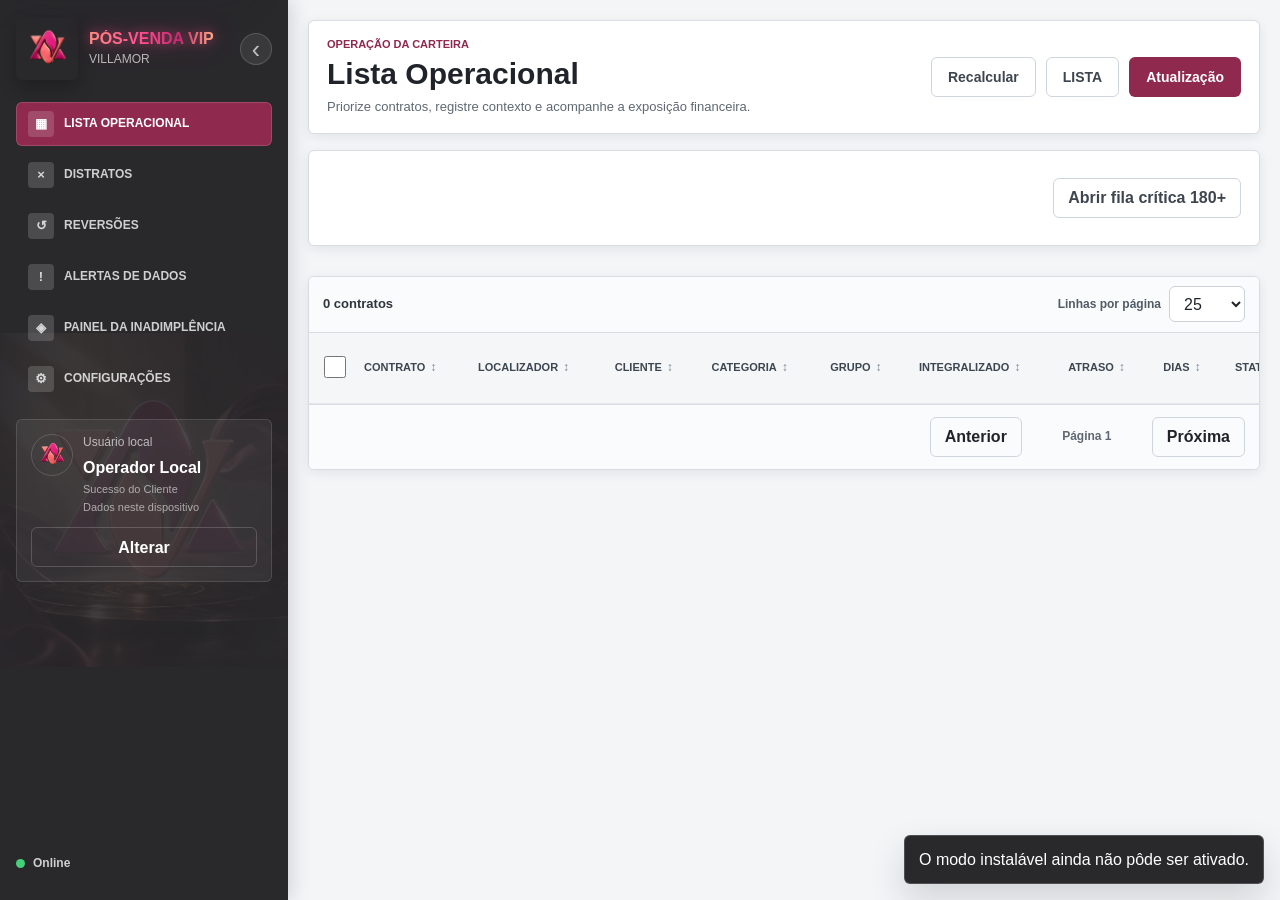
==== index.html @ d6f26ce6 "Publicar Lista Operacional e conciliacao de distratos" ====
<!DOCTYPE html>
<html lang="pt-BR">
<head>
  <meta charset="UTF-8">
  <meta name="viewport" content="width=device-width, initial-scale=1.0">
  <meta name="theme-color" content="#522b2c">
  <meta name="description" content="Pós-venda VIP Villamor: operação, contratos e gestão da inadimplência.">
  <meta http-equiv="Content-Security-Policy" content="default-src 'self'; script-src 'self'; style-src 'self' 'unsafe-inline' https://fonts.googleapis.com; font-src 'self' https://fonts.gstatic.com; img-src 'self' data:; connect-src 'self' https://vvslbuolpbcqwwmdgzuz.supabase.co; worker-src 'self'; manifest-src 'self'; object-src 'none'; base-uri 'self'; form-action 'self'; frame-src 'none'; upgrade-insecure-requests">
  <meta name="apple-mobile-web-app-capable" content="yes">
  <meta name="apple-mobile-web-app-status-bar-style" content="black-translucent">
  <title>PÓS-VENDA VIP | Villamor</title>
  <link rel="icon" href="assets/icon-192.png" type="image/png">
  <link rel="manifest" href="manifest.webmanifest">
  <link rel="apple-touch-icon" href="assets/icon-192.png">
  <link rel="preconnect" href="https://fonts.googleapis.com">
  <link rel="preconnect" href="https://fonts.gstatic.com" crossorigin>
  <link href="https://fonts.googleapis.com/css2?family=Inter:wght@400;500;600;700;800&display=swap" rel="stylesheet">
  <link rel="stylesheet" href="css/style.css?v=20260621-1">
  <script src="vendor/chart.umd.min.js?v=4.4.7" defer></script>
  <script src="vendor/xlsx.full.min.js?v=0.20.3" defer></script>
  <script src="js/app.js?v=20260621-1" type="module"></script>
</head>
<body data-active-tab="operational">
  <a class="skip-link" href="#mainContent">Ir para o conteúdo principal</a>

  <section class="auth-gate" id="authGate" role="dialog" aria-modal="true" aria-labelledby="authTitle" aria-describedby="authDescription" hidden>
    <div class="auth-panel">
      <img src="assets/logo.png" alt="Villamor" class="auth-logo">
      <div class="auth-heading">
        <span>ACESSO SEGURO</span>
        <h1 id="authTitle">PÓS-VENDA VIP</h1>
        <p id="authDescription">Dados sincronizados para operação e apresentação em qualquer dispositivo.</p>
      </div>
      <form id="authForm" class="auth-form">
        <label id="authNameField" hidden>
          Nome
          <input type="text" id="authDisplayName" autocomplete="name" placeholder="Seu nome">
        </label>
        <label id="authEmailField">
          E-mail
          <input type="email" id="authEmail" autocomplete="email" required placeholder="nome@empresa.com">
        </label>
        <label id="authPasswordField">
          Senha
          <input type="password" id="authPassword" autocomplete="current-password" required>
        </label>
        <label id="authConfirmPasswordField" hidden>
          Confirmar nova senha
          <input type="password" id="authConfirmPassword" autocomplete="new-password">
        </label>
        <p class="auth-message" id="authMessage" role="status" aria-live="polite"></p>
        <button class="primary-button auth-submit" id="authSubmitButton" type="submit">Entrar</button>
        <button class="auth-forgot-button" id="authForgotButton" type="button">Esqueci minha senha</button>
        <button class="secondary-button auth-mode-button" id="authModeButton" type="button">Criar primeiro acesso</button>
      </form>
      <small class="auth-security">Contas novas dependem de aprovação. Os dados permanecem protegidos no Supabase.</small>
    </div>
  </section>

  <div class="app-shell">
    <aside class="sidebar" aria-label="Menu principal">
      <div class="brand">
        <img src="assets/shortcut-logo.png" alt="Villamor" class="brand-logo">
        <div class="brand-copy">
          <strong class="brand-main-title">PÓS-VENDA VIP</strong>
          <span>VILLAMOR</span>
        </div>
        <button class="navigation-toggle" id="navigationToggle" type="button" aria-controls="primaryNavigation" aria-expanded="true" aria-label="Recolher menu para a lateral" title="Recolher menu para a lateral">
          <span class="navigation-toggle-icon" aria-hidden="true"></span>
        </button>
      </div>
      <nav class="nav-tabs" id="primaryNavigation" aria-label="Navegação principal">
        <button class="nav-tab active" id="operationalTab" type="button" data-tab-target="operational" aria-controls="operationalPanel" aria-label="Lista Operacional" title="Lista Operacional">
          <span class="nav-icon" aria-hidden="true">▦</span>
          <span class="nav-label">LISTA OPERACIONAL</span>
        </button>
        <button class="nav-tab" id="terminationsTab" type="button" data-tab-target="terminations" aria-controls="terminationsPanel" aria-label="Distratos" title="Distratos">
          <span class="nav-icon" aria-hidden="true">×</span>
          <span class="nav-label">DISTRATOS</span>
        </button>
        <button class="nav-tab" id="reversionsTab" type="button" data-tab-target="reversions" aria-controls="reversionsPanel" aria-label="Reversões" title="Reversões">
          <span class="nav-icon" aria-hidden="true">↺</span>
          <span class="nav-label">REVERSÕES</span>
        </button>
        <button class="nav-tab" id="healthTab" type="button" data-tab-target="health" aria-controls="healthPanel" aria-label="Alertas de Dados" title="Alertas de Dados">
          <span class="nav-icon" aria-hidden="true">!</span>
          <span class="nav-label">ALERTAS DE DADOS</span>
        </button>
        <button class="nav-tab" id="executiveTab" type="button" data-tab-target="executive" aria-controls="executivePanel" aria-label="Painel da Inadimplência" title="Painel da Inadimplência">
          <span class="nav-icon" aria-hidden="true">◈</span>
          <span class="nav-label">PAINEL DA INADIMPLÊNCIA</span>
        </button>
        <button class="nav-tab" id="settingsTab" type="button" data-tab-target="settings" aria-controls="settingsPanel" aria-label="Configurações" title="Configurações">
          <span class="nav-icon" aria-hidden="true">⚙</span>
          <span class="nav-label">CONFIGURAÇÕES</span>
          <span class="nav-notification-badge" id="settingsNotificationBadge" aria-hidden="true" hidden>0</span>
        </button>
      </nav>
      <div class="sidebar-card profile-summary">
        <img class="profile-avatar" id="currentUserAvatar" src="assets/shortcut-logo.png" alt="">
        <div class="profile-summary-copy">
          <span id="userModeLabel">Usuário local</span>
          <strong id="currentUserLabel">Operador Local</strong>
          <small id="currentUserJobTitle">Sucesso do Cliente</small>
          <small id="dataModeLabel">Dados neste dispositivo</small>
        </div>
        <div class="profile-summary-actions">
          <button class="ghost-button compact" id="changeUserButton" type="button">Alterar</button>
        </div>
      </div>
      <div class="sidebar-footer">
        <div class="connection-status" id="connectionStatus" role="status">
          <span class="connection-dot" aria-hidden="true"></span>
          <span id="connectionStatusLabel">Online</span>
        </div>
        <button class="ghost-button install-app-button" id="installAppButton" type="button" hidden>
          Instalar aplicativo
        </button>
      </div>
    </aside>

    <main class="main" id="mainContent" tabindex="-1">
      <header class="topbar">
        <div class="topbar-context">
          <p class="eyebrow" id="topbarEyebrow">Operação da carteira</p>
          <h1 id="topbarTitle">Lista Operacional</h1>
          <p id="topbarDescription">Priorize contratos, registre contexto e acompanhe a exposição financeira.</p>
        </div>
        <div class="topbar-actions">
          <button class="secondary-button contextual-action" id="refreshButton" type="button" data-tabs="operational terminations reversions health executive">Recalcular</button>
          <button class="secondary-button contextual-action" id="operationalListReportButton" type="button" data-tabs="operational">LISTA</button>
          <label class="primary-button file-button contextual-action" data-tabs="operational health">
            Atualização
            <input type="file" id="uploadInput" accept=".xlsx,.xls" aria-label="Selecionar planilha para atualização">
          </label>
          <button class="primary-button contextual-action" id="executiveReportButton" type="button" data-tabs="executive">Relatório diretoria</button>
          <button class="secondary-button contextual-action" id="presentationModeButton" type="button" data-tabs="executive" aria-pressed="false">Modo apresentação</button>
        </div>
      </header>

      <section class="global-filters filter-popover" id="globalFilterPanel" role="dialog" aria-modal="false" aria-labelledby="globalFilterTitle" hidden>
        <div class="filter-popover-header">
          <div>
            <span>VISÃO DA CARTEIRA</span>
            <h2 id="globalFilterTitle">Filtros da carteira</h2>
          </div>
          <button class="filter-popover-close" type="button" data-close-filter-panel aria-label="Fechar filtros">×</button>
        </div>
        <div class="filter-popover-fields">
          <label>
            Busca
            <input type="search" id="globalSearch" placeholder="Cliente, contrato, localizador, CPF">
          </label>
          <label>
            Categoria
            <select id="categoryFilter"></select>
          </label>
          <label>
            Grupo
            <select id="groupFilter"></select>
          </label>
          <label>
            Status
            <select id="statusFilter"></select>
          </label>
          <label>
            Atraso
            <select id="agingFilter">
              <option value="all">Todas as faixas</option>
              <option value="0-30">0-30 dias</option>
              <option value="31-60">31-60 dias</option>
              <option value="61-90">61-90 dias</option>
              <option value="91-180">91-180 dias</option>
              <option value="180+">Acima de 180 dias</option>
            </select>
          </label>
          <label>
            Valor
            <select id="valueFilter">
              <option value="all">Todas as faixas</option>
              <option value="0-50000">Até R$ 50 mil</option>
              <option value="50000-150000">R$ 50-150 mil</option>
              <option value="150000-500000">R$ 150-500 mil</option>
              <option value="500000+">Acima de R$ 500 mil</option>
            </select>
          </label>
        </div>
        <div class="filter-popover-footer">
          <button class="secondary-button" id="clearFiltersButton" type="button">Limpar filtros</button>
        </div>
      </section>
      <div class="active-filter-chips" id="activeFilterChips" aria-label="Filtros ativos" aria-live="polite" hidden></div>

      <section class="tab-panel active" id="operationalPanel" role="region" aria-labelledby="operationalTab">
        <div class="section-header performance-section-header">
          <div class="performance-meter" id="operationalPerformance"></div>
          <div class="operational-quick-actions">
            <button class="secondary-button" id="priorityQueueButton" type="button">Abrir fila crítica 180+</button>
          </div>
        </div>

        <div class="metrics-row" id="operationalKpis" aria-live="polite"></div>
        <button class="secondary-button kpi-disclosure-button" id="operationalKpiToggle" type="button" aria-expanded="true" hidden>Ver todos os indicadores</button>

        <div class="table-shell">
          <div class="bulk-selection-bar" id="bulkSelectionBar" aria-live="polite" hidden>
            <strong id="bulkSelectionCount">0 contratos selecionados</strong>
            <div>
              <button class="ghost-button" id="clearSelectionButton" type="button">Cancelar seleção</button>
              <button class="danger-button" id="bulkTerminateButton" type="button">Distratar selecionados</button>
            </div>
          </div>
          <div class="table-toolbar">
            <strong id="tableSummary" aria-live="polite">0 contratos</strong>
            <div class="pagination-size">
              <label for="pageSize">Linhas por página</label>
              <select id="pageSize" aria-controls="contractsTableBody">
                <option>10</option>
                <option selected>25</option>
                <option>50</option>
                <option>100</option>
              </select>
            </div>
          </div>
          <div class="mobile-contract-list" id="contractsMobileList" aria-label="Contratos da carteira"></div>
          <div class="table-scroll" tabindex="0" aria-labelledby="tableSummary">
            <table class="data-table">
              <caption class="sr-only">Contratos da carteira conforme os filtros aplicados</caption>
              <thead>
                <tr>
                  <th scope="col" class="selection-column"><input type="checkbox" id="selectAllRows" aria-label="Selecionar todos os contratos desta página"></th>
                  <th scope="col" data-sort="contractCode"><button class="sort-button" type="button">Contrato</button></th>
                  <th scope="col" data-sort="contractId"><button class="sort-button" type="button">Localizador</button></th>
                  <th scope="col" data-sort="primaryClient"><button class="sort-button" type="button">Cliente</button></th>
                  <th scope="col" data-sort="category"><button class="sort-button" type="button">Categoria</button></th>
                  <th scope="col" data-sort="product"><button class="sort-button" type="button">Grupo</button></th>
                  <th scope="col" data-sort="effectivePaidValue"><button class="sort-button" type="button">Integralizado</button></th>
                  <th scope="col" data-sort="overdueValue"><button class="sort-button" type="button">Atraso</button></th>
                  <th scope="col" data-sort="daysOverdue"><button class="sort-button" type="button">Dias</button></th>
                  <th scope="col" data-sort="appStatus"><button class="sort-button" type="button">Status</button></th>
                  <th scope="col">Ações</th>
                </tr>
              </thead>
              <tbody id="contractsTableBody"></tbody>
            </table>
          </div>
          <div class="pagination" aria-label="Paginação da tabela">
            <button class="ghost-button" id="prevPage" type="button" aria-controls="contractsTableBody">Anterior</button>
            <span id="pageIndicator" aria-live="polite">Página 1</span>
            <button class="ghost-button" id="nextPage" type="button" aria-controls="contractsTableBody">Próxima</button>
          </div>
        </div>

      </section>

      <section class="tab-panel" id="terminationsPanel" role="region" aria-labelledby="terminationsTab">
        <div class="section-header split termination-hub-header">
          <div>
            <p class="eyebrow">Central de controle</p>
            <h2>Distratos</h2>
            <p class="section-description">Lançamentos do Pós-Venda VIP e distratos identificados nas atualizações, sem duplicação.</p>
          </div>
          <div class="termination-hub-actions">
            <button class="primary-button" id="newTerminationButton" type="button">Lançar distrato</button>
            <button class="secondary-button" id="formalTerminationReportButton" type="button">Relatório de distratos</button>
            <button class="secondary-button" id="executiveTerminationReportButton" type="button">Resumo diretoria</button>
          </div>
        </div>
        <div class="termination-filters filter-popover" id="terminationFilterPanel" role="dialog" aria-modal="false" aria-labelledby="terminationFilterTitle" hidden>
          <div class="filter-popover-header">
            <div>
              <span>CENTRAL DE DISTRATOS</span>
              <h2 id="terminationFilterTitle">Filtros de distratos</h2>
            </div>
            <button class="filter-popover-close" type="button" data-close-filter-panel aria-label="Fechar filtros">×</button>
          </div>
          <div class="filter-popover-fields">
            <label>
              Buscar
              <input type="search" id="terminationSearch" placeholder="Cliente, contrato ou localizador">
            </label>
            <label>
              Motivo
              <select id="terminationReasonFilter">
                <option value="all">Todos</option>
              </select>
            </label>
            <label>
              Abordagem
              <select id="terminationApproachFilter">
                <option value="all">Todas</option>
                <option value="ativa">Ativa</option>
                <option value="receptiva">Receptiva</option>
                <option value="nao_informada">Não informada</option>
              </select>
            </label>
            <label>
              Origem
              <select id="terminationOriginFilter">
                <option value="all">Todas</option>
                <option value="manual_pending">Lançado no Pós-Venda VIP</option>
                <option value="source_confirmed">Confirmado pela atualização</option>
                <option value="source_identified">Identificado na atualização</option>
              </select>
            </label>
            <label>
              De
              <input type="date" id="terminationStartDate">
            </label>
            <label>
              Até
              <input type="date" id="terminationEndDate">
            </label>
          </div>
          <div class="filter-popover-footer">
            <button class="secondary-button" id="clearTerminationFiltersButton" type="button">Limpar filtros</button>
          </div>
        </div>
        <div class="metrics-row termination-metrics" id="terminationKpis" aria-live="polite"></div>
        <div class="table-shell compact-table">
          <div class="table-toolbar">
            <strong id="terminatedSummary" aria-live="polite">0 registros</strong>
            <span>Recuperado = valor efetivamente retido</span>
          </div>
          <div class="table-scroll" tabindex="0" aria-label="Distratos lançados">
            <table class="data-table">
              <caption class="sr-only">Todos os distratos conciliados</caption>
              <thead>
                <tr>
                  <th scope="col">Contrato</th>
                  <th scope="col">Cliente</th>
                  <th scope="col">Integralizado</th>
                  <th scope="col">Data do distrato</th>
                  <th scope="col">Motivo</th>
                  <th scope="col">Abordagem</th>
                  <th scope="col">Valor retido</th>
                  <th scope="col">Reembolso</th>
                  <th scope="col">Responsável</th>
                  <th scope="col">Origem</th>
                  <th scope="col">Ação</th>
                </tr>
              </thead>
              <tbody id="terminatedTableBody"></tbody>
            </table>
          </div>
        </div>
        <div class="termination-consolidated" id="terminationConsolidated" aria-live="polite"></div>
      </section>

      <section class="tab-panel" id="reversionsPanel" role="region" aria-labelledby="reversionsTab">
        <div class="section-header split">
          <div>
            <p class="eyebrow">Histórico contratual</p>
            <h2>Contratos revertidos</h2>
            <p class="section-description">Registros antigos excluídos da carteira ativa e vinculados ao contrato atual quando a origem permite.</p>
          </div>
          <span id="reversionsSummary" aria-live="polite">0 registros</span>
        </div>
        <div class="metrics-row history-metrics" id="reversionKpis" aria-live="polite"></div>
        <div class="table-shell compact-table">
          <div class="table-scroll" tabindex="0" aria-label="Contratos revertidos">
            <table class="data-table">
              <caption class="sr-only">Histórico de contratos revertidos</caption>
              <thead>
                <tr>
                  <th scope="col">Contrato revertido</th>
                  <th scope="col">Cliente histórico</th>
                  <th scope="col">Origem reversão</th>
                  <th scope="col">Contrato ativo vinculado</th>
                  <th scope="col">Cliente atual</th>
                  <th scope="col">Data reversão</th>
                  <th scope="col">Integralizado</th>
                  <th scope="col">Vínculo</th>
                </tr>
              </thead>
              <tbody id="reversionsTableBody"></tbody>
            </table>
          </div>
        </div>
      </section>

      <section class="tab-panel" id="healthPanel" role="region" aria-labelledby="healthTab">
        <div class="section-header split">
          <div>
            <p class="eyebrow">Governança da informação</p>
            <h2>Saúde dos dados</h2>
            <p class="section-description">Alertas que podem afetar indicadores, vínculos históricos e decisões operacionais.</p>
          </div>
          <span id="healthUpdatedAt"></span>
        </div>
        <div class="health-overview">
          <article class="health-score-card">
            <span>Índice de saúde</span>
            <strong id="healthScore">100%</strong>
            <div class="health-score-track"><div id="healthScoreFill"></div></div>
            <small id="healthScoreLabel">Base consistente</small>
          </article>
          <div class="metrics-row health-metrics" id="healthKpis" aria-live="polite"></div>
        </div>
        <div class="health-alerts" id="healthAlerts" aria-live="polite"></div>
      </section>

      <section class="tab-panel" id="executivePanel" role="region" aria-labelledby="executiveTab">
        <div class="dashboard-report-area">
          <div class="section-header performance-section-header">
            <div class="performance-meter" id="executivePerformance"></div>
            <span id="dashboardDate"></span>
          </div>

          <div class="metrics-grid executive-primary-kpis" id="executivePrimaryKpis" aria-live="polite"></div>
          <div class="executive-brief" id="executiveBrief"></div>

          <details class="executive-disclosure" id="executivePortfolioDetails">
            <summary>Composição da Carteira</summary>
            <div class="metrics-grid executive-group-kpis" id="executivePortfolioKpis" aria-live="polite"></div>
          </details>

          <details class="executive-disclosure" id="executiveRiskDetails" open>
            <summary>Risco de Recebimento</summary>
            <div class="metrics-grid executive-group-kpis executive-risk-kpis" id="executiveRiskKpis" aria-live="polite"></div>
          </details>

          <details class="executive-disclosure" id="executiveRecoveryDetails">
            <summary>Distratos e Recuperação</summary>
            <div class="metrics-grid executive-group-kpis" id="executiveRecoveryKpis" aria-live="polite"></div>
          </details>

          <details class="executive-disclosure executive-analytics" id="executiveAnalytics" open>
            <summary>Complementares</summary>
            <div class="metrics-grid executive-group-kpis executive-complementary-kpis" id="executiveComplementaryKpis" aria-live="polite"></div>
            <div class="dashboard-grid">
              <article class="chart-panel wide">
                <div class="panel-header">
                  <h3>Evolução da inadimplência</h3>
                </div>
                <canvas id="evolutionChart" role="img" aria-label="Gráfico da evolução da inadimplência"></canvas>
              </article>
              <article class="chart-panel">
                <div class="panel-header">
                  <h3>Distribuição por categoria</h3>
                </div>
                <canvas id="categoryChart" role="img" aria-label="Gráfico de distribuição por categoria"></canvas>
              </article>
              <article class="chart-panel">
                <div class="panel-header">
                  <h3>Distribuição financeira</h3>
                </div>
                <canvas id="donutChart" role="img" aria-label="Gráfico de distribuição financeira"></canvas>
              </article>
              <article class="chart-panel">
                <div class="panel-header">
                  <h3>Funil operacional</h3>
                </div>
                <canvas id="funnelChart" role="img" aria-label="Gráfico do funil operacional"></canvas>
              </article>
              <article class="chart-panel">
                <div class="panel-header">
                  <h3>Aging list</h3>
                </div>
                <canvas id="agingChart" role="img" aria-label="Gráfico de contratos por faixa de atraso"></canvas>
              </article>
              <article class="chart-panel wide">
                <div class="panel-header">
                  <h3>Heatmap grupo/categoria</h3>
                </div>
                <div id="heatmapGrid" class="heatmap-grid"></div>
              </article>
            </div>

            <div class="executive-bottom">
              <article class="chart-panel">
                <div class="panel-header">
                  <h3>Top 20 inadimplentes</h3>
                </div>
                <div id="rankingTable" class="ranking-list"></div>
              </article>
              <article class="chart-panel insights-panel">
                <div class="panel-header">
                  <h3>Insights estratégicos</h3>
                </div>
                <div id="insightsList" class="insights-list"></div>
              </article>
            </div>
          </details>
        </div>
      </section>

      <section class="tab-panel settings-panel" id="settingsPanel" role="region" aria-labelledby="settingsTab">
        <div class="settings-grid">
          <article class="settings-card settings-profile-card">
            <div class="settings-card-heading">
              <div>
                <p class="eyebrow">Conta pessoal</p>
                <h2>Perfil</h2>
              </div>
              <span class="settings-card-icon" aria-hidden="true">◎</span>
            </div>
            <div class="settings-profile-summary">
              <img id="settingsProfileAvatar" src="assets/shortcut-logo.png" alt="">
              <div>
                <strong id="settingsProfileName">Operador Local</strong>
                <span id="settingsProfileJobTitle">Sucesso do Cliente</span>
                <small id="settingsProfileRole">Operador</small>
              </div>
            </div>
            <button class="primary-button" id="editProfileButton" type="button">Editar perfil</button>
          </article>

          <article class="settings-card">
            <div class="settings-card-heading">
              <div>
                <p class="eyebrow">Preferência visual</p>
                <h2>Aparência</h2>
              </div>
              <span class="settings-card-icon" aria-hidden="true">◐</span>
            </div>
            <p class="settings-card-description">Alterne o tema sem perder seus filtros ou a tela em uso.</p>
            <button class="theme-toggle settings-theme-toggle" id="themeToggle" type="button" aria-pressed="false">
              <span class="theme-toggle-icon" aria-hidden="true">◐</span>
              <span id="themeToggleLabel">Usar modo escuro</span>
            </button>
          </article>

          <article class="settings-card settings-update-card">
            <div class="settings-card-heading">
              <div>
                <p class="eyebrow">Aplicativo instalado</p>
                <h2>Atualizações</h2>
              </div>
              <span class="settings-card-icon" aria-hidden="true">↻</span>
            </div>
            <div class="system-version-row">
              <span>Versão instalada</span>
              <strong id="systemVersionLabel">2026.06.19</strong>
            </div>
            <div class="system-update-status" id="systemUpdateStatus" role="status" aria-live="polite">
              <span class="system-update-dot" aria-hidden="true"></span>
              <div>
                <strong id="systemUpdateTitle">Sistema atualizado</strong>
                <small id="systemUpdateDescription">Você está usando a versão mais recente disponível.</small>
              </div>
            </div>
            <div class="settings-update-actions">
              <button class="secondary-button" id="checkForUpdatesButton" type="button">Verificar atualização</button>
              <button class="primary-button" id="applySystemUpdateButton" type="button" hidden>Atualizar agora</button>
            </div>
          </article>
        </div>

        <section class="access-admin-section" id="accessAdminSection" aria-labelledby="accessAdminTitle" hidden>
          <div class="access-admin-hero">
            <div class="access-admin-heading">
              <span class="access-admin-icon" aria-hidden="true">◆</span>
              <div>
                <p class="eyebrow">Central administrativa</p>
                <h2 id="accessAdminTitle">Gestão de usuários</h2>
                <p class="section-description">Aprove acessos, distribua responsabilidades e bloqueie contas com rastreabilidade.</p>
              </div>
            </div>
            <div class="access-admin-assurances" aria-label="Proteções da gestão de acessos">
              <span>RBAC por papel</span>
              <span>Auditoria ativa</span>
              <span>Conta principal protegida</span>
            </div>
            <button class="secondary-button access-refresh-button" id="refreshAccessUsersButton" type="button">
              <span aria-hidden="true">↻</span>
              Atualizar usuários
            </button>
          </div>

          <div class="metrics-row access-summary" id="accessSummary" aria-live="polite"></div>

          <div class="access-pending-banner" id="accessPendingBanner" hidden>
            <div>
              <strong id="accessPendingTitle">Há solicitações aguardando decisão</strong>
              <span id="accessPendingDescription">Revise o papel antes de liberar o acesso aos dados.</span>
            </div>
            <button class="secondary-button compact" id="showPendingAccessButton" type="button">Ver pendentes</button>
          </div>

          <div class="access-toolbar">
            <div class="access-toolbar-heading">
              <div>
                <strong>Localizar e segmentar</strong>
                <span id="accessResultCount">Carregando usuários...</span>
              </div>
              <button class="text-button" id="clearAccessFiltersButton" type="button" hidden>Limpar filtros</button>
            </div>
            <label>
              Buscar pessoa
              <input type="search" id="accessUserSearch" placeholder="Nome, e-mail ou função">
            </label>
            <label>
              Situação
              <select id="accessStatusFilter">
                <option value="all">Todas</option>
                <option value="pending" selected>Pendentes</option>
                <option value="active">Ativas</option>
                <option value="suspended">Suspensas</option>
                <option value="rejected">Rejeitadas</option>
              </select>
            </label>
            <label>
              Papel
              <select id="accessRoleFilter">
                <option value="all">Todos</option>
                <option value="admin">Administrador</option>
                <option value="operator">Operador</option>
                <option value="analyst">Analista</option>
                <option value="viewer">Visualizador</option>
              </select>
            </label>
          </div>

          <details class="permission-guide">
            <summary>
              <span>
                <strong>Guia rápido de permissões</strong>
                <small>Compare os quatro papéis antes de aprovar uma conta</small>
              </span>
            </summary>
            <div class="permission-matrix" aria-label="Resumo dos papéis">
              <article><strong>Administrador</strong><span>Operação completa e gestão de usuários.</span><small>Acesso mais sensível</small></article>
              <article><strong>Operador</strong><span>Atualiza dados, registra anotações e distratos.</span><small>Rotina operacional</small></article>
              <article><strong>Analista</strong><span>Leitura completa, sem alterações operacionais.</span><small>Diretoria e análise</small></article>
              <article><strong>Visualizador</strong><span>Indicadores com dados pessoais redigidos.</span><small>Consulta restrita</small></article>
            </div>
          </details>

          <div class="access-list-heading">
            <div>
              <p class="eyebrow">Contas cadastradas</p>
              <h3>Usuários e solicitações</h3>
            </div>
            <span>Prioridade para acessos pendentes</span>
          </div>
          <div class="access-user-list" id="accessUserList" aria-live="polite"></div>
        </section>
      </section>
    </main>
  </div>

  <dialog id="terminateDialog" class="modal" aria-labelledby="terminateDialogTitle" aria-describedby="terminateDialogDescription">
    <form method="dialog" id="terminateForm">
      <h2 id="terminateDialogTitle">Confirmar distrato</h2>
      <p class="modal-alert" id="terminateDialogDescription">Esta operação removerá o contrato dos indicadores ativos.</p>
      <label id="terminationContractField" hidden>
        Contrato
        <input type="search" id="terminationContractSearch" autocomplete="off" placeholder="Digite cliente, contrato, localizador, CPF ou telefone" aria-autocomplete="list" aria-controls="terminationContractResults">
        <select id="terminationContractSelect" class="sr-only" tabindex="-1" aria-hidden="true"></select>
        <div class="contract-search-results" id="terminationContractResults" role="listbox" aria-label="Contratos encontrados" hidden></div>
      </label>
      <div class="termination-contract-summary" id="terminationContractSummary"></div>
      <label class="termination-date-field">
        Data do distrato
        <input type="date" id="terminationDate">
      </label>
      <label>
        Motivo do distrato
        <select id="terminationReason" aria-describedby="terminationReasonError" required>
          <option value="">Selecione</option>
          <option>Inadimplência</option>
          <option>Solicitação do cliente</option>
          <option>Desistência</option>
          <option>Dificuldade financeira</option>
          <option>Insatisfação</option>
          <option>Falta de interesse</option>
          <option>Reestruturação interna</option>
          <option>Outros</option>
        </select>
      </label>
      <label>
        Tipo de abordagem
        <select id="terminationApproach" required>
          <option value="">Selecione</option>
          <option value="ativa">Ativa - iniciativa da empresa</option>
          <option value="receptiva">Receptiva - solicitação do cliente</option>
        </select>
      </label>
      <label>
        Observação
        <textarea id="terminationObservation" placeholder="Contexto, justificativas e informações complementares"></textarea>
      </label>
      <div class="financial-switches">
        <div class="financial-switch-block">
          <label class="switch-row" for="hasRetention">
            <span>
              <strong>Houve retenção?</strong>
              <small>Valor que permaneceu com o empreendimento.</small>
            </span>
            <input type="checkbox" id="hasRetention">
            <span class="switch-control" aria-hidden="true"></span>
          </label>
          <label class="conditional-money-field" id="retainedValueField" hidden>
            Valor retido
            <span class="money-input-shell">
              <span class="money-input-prefix">R$</span>
              <input type="text" id="retainedValue" inputmode="decimal" autocomplete="off" placeholder="0,00" aria-label="Valor retido">
            </span>
          </label>
          <label class="switch-row compact-switch-row" for="retentionTotal" id="retentionTotalField" hidden>
            <span>
              <strong>Retenção total</strong>
              <small>Preenche com o integralizado, mantendo edição manual.</small>
            </span>
            <input type="checkbox" id="retentionTotal">
            <span class="switch-control" aria-hidden="true"></span>
          </label>
        </div>
        <div class="financial-switch-block">
          <label class="switch-row" for="hasRefund">
            <span>
              <strong>Houve reembolso?</strong>
              <small>Valor devolvido ao cliente.</small>
            </span>
            <input type="checkbox" id="hasRefund">
            <span class="switch-control" aria-hidden="true"></span>
          </label>
          <label class="conditional-money-field" id="refundValueField" hidden>
            Valor reembolsado
            <span class="money-input-shell">
              <span class="money-input-prefix">R$</span>
              <input type="text" id="refundValue" inputmode="decimal" autocomplete="off" placeholder="0,00" aria-label="Valor reembolsado">
            </span>
          </label>
        </div>
      </div>
      <label id="terminationEditJustificationField" hidden>
        Justificativa da edição
        <textarea id="terminationEditJustification" placeholder="Explique por que este lançamento está sendo alterado"></textarea>
      </label>
      <p class="field-error" id="terminationReasonError" hidden>Informe o motivo para confirmar o distrato.</p>
      <p class="field-error" id="terminationFinancialError" hidden>Preencha corretamente os valores financeiros selecionados.</p>
      <div class="termination-financial-warning" id="terminationFinancialWarning" role="alert" aria-live="assertive" hidden>
        <strong>Atenção: inconsistência financeira</strong>
        <span id="terminationFinancialWarningText"></span>
        <small>O distrato poderá ser confirmado, mas confira os valores antes de prosseguir.</small>
      </div>
      <div class="modal-actions">
        <button type="button" class="secondary-button" id="cancelTerminationButton">Cancelar</button>
        <button type="submit" value="confirm" class="danger-button" id="confirmTerminationButton">Confirmar Distrato</button>
      </div>
    </form>
  </dialog>

  <dialog id="importDialog" class="modal import-modal" aria-labelledby="importDialogTitle">
    <form method="dialog" aria-labelledby="importDialogTitle">
      <h2 id="importDialogTitle">Relatório de atualização</h2>
      <div id="importReport" class="import-report"></div>
      <div class="modal-actions">
        <button type="button" class="secondary-button" id="cancelImportButton">Cancelar</button>
        <button type="button" class="primary-button" id="confirmImportButton">Aplicar base e recalcular</button>
        <button type="button" class="danger-button" id="restartImportButton" hidden>Aplicar e reiniciar</button>
        <button type="button" class="primary-button" id="closeImportButton" hidden>Fechar</button>
      </div>
    </form>
  </dialog>

  <dialog id="profileDialog" class="modal profile-dialog" aria-labelledby="profileDialogTitle">
    <form method="dialog" id="profileForm">
      <h2 id="profileDialogTitle">Editar perfil</h2>
      <div class="profile-editor-header">
        <img id="profileAvatarPreview" src="assets/shortcut-logo.png" alt="Prévia da foto de perfil">
        <label class="secondary-button file-button compact">
          Escolher foto
          <input type="file" id="profileAvatarInput" accept="image/png,image/jpeg,image/webp">
        </label>
      </div>
      <label>
        Nome
        <input type="text" id="profileDisplayName" maxlength="80" required>
      </label>
      <label>
        Função
        <input type="text" id="profileJobTitle" maxlength="80" placeholder="Ex.: Sucesso do Cliente">
      </label>
      <div class="modal-actions">
        <button type="button" class="secondary-button" id="cancelProfileButton">Cancelar</button>
        <button type="submit" class="primary-button">Salvar perfil</button>
      </div>
    </form>
  </dialog>

  <dialog id="healthAlertDialog" class="modal health-alert-dialog" aria-labelledby="healthAlertDialogTitle">
    <form method="dialog">
      <div class="health-detail-header">
        <div>
          <p class="eyebrow" id="healthAlertSeverity">Alerta de dados</p>
          <h2 id="healthAlertDialogTitle">Registros afetados</h2>
        </div>
        <button type="button" class="icon-button health-detail-close" id="closeHealthAlertDialog" aria-label="Fechar detalhes">&times;</button>
      </div>
      <div class="health-detail-summary">
        <p id="healthAlertDetail"></p>
        <div class="health-detail-action">
          <strong>Providência recomendada</strong>
          <span id="healthAlertAction"></span>
        </div>
      </div>
      <label class="health-detail-search" for="healthAlertSearch">
        Localizar registro
        <input type="search" id="healthAlertSearch" placeholder="Cliente, contrato ou localizador" autocomplete="off">
      </label>
      <div class="health-detail-count" id="healthAlertRecordCount"></div>
      <div class="health-record-list" id="healthAlertRecords"></div>
      <div class="modal-actions">
        <button type="button" class="primary-button" id="closeHealthAlertDialogFooter">Fechar</button>
      </div>
    </form>
  </dialog>

  <div id="toastHost" class="toast-host" role="status" aria-live="polite" aria-atomic="true"></div>
  <div id="contractHoverCard" class="contract-hover-card" role="tooltip" hidden></div>
  <aside id="annotationActionMenu" class="annotation-action-menu" aria-label="Anotação do contrato" hidden>
    <div class="annotation-menu-heading">
      <div>
        <strong id="annotationMenuClient"></strong>
        <small id="annotationMenuContract"></small>
      </div>
      <button class="annotation-menu-close" id="closeAnnotationMenuButton" type="button" aria-label="Fechar">×</button>
    </div>
    <p id="annotationMenuPreview" class="annotation-menu-preview"></p>
    <div id="annotationMenuActions" class="annotation-menu-actions"></div>
    <div id="annotationEditor" class="annotation-editor" hidden>
      <label for="annotationText">Anotação</label>
      <textarea id="annotationText" maxlength="1000" placeholder="Registre o contexto operacional"></textarea>
      <div>
        <button class="secondary-button compact" id="cancelAnnotationButton" type="button">Cancelar</button>
        <button class="primary-button compact" id="saveAnnotationButton" type="button">Salvar</button>
      </div>
    </div>
  </aside>
  <button class="filter-fab" id="filterToggleButton" type="button" aria-expanded="false" aria-label="Abrir filtros" title="Filtros" hidden>
    <span class="filter-fab-icon" aria-hidden="true"></span>
    <span class="filter-fab-badge" id="filterActiveCount" aria-hidden="true" hidden>0</span>
  </button>
  <button class="presentation-exit" id="presentationExitButton" type="button" hidden>Sair da apresentação</button>
</body>
</html>
---- css/style.css ----
:root {
  --bg: #f7eef2;
  --surface: rgba(255, 255, 255, 0.82);
  --surface-strong: #ffffff;
  --surface-soft: #fbf4f6;
  --ink: #2c1517;
  --muted: #765447;
  --line: rgba(82, 43, 44, 0.14);
  --brand: #9d2a4f;
  --brand-dark: #522b2c;
  --brand-deep: #2c1517;
  --coral: #d75d5c;
  --copper: #d39473;
  --gold: #dda991;
  --green: #079455;
  --amber: #c98214;
  --red: #c22f42;
  --blue: #3268b8;
  --shadow: 0 18px 45px rgba(44, 21, 23, 0.13);
  --shadow-soft: 0 8px 24px rgba(44, 21, 23, 0.10);
  --radius: 8px;
}

* {
  box-sizing: border-box;
}

body {
  margin: 0;
  min-height: 100vh;
  background:
    radial-gradient(circle at top left, rgba(211, 148, 115, 0.28), transparent 30%),
    linear-gradient(135deg, #fff7f7 0%, var(--bg) 46%, #f3d7e5 100%);
  color: var(--ink);
  font-family: Inter, Arial, sans-serif;
  letter-spacing: 0;
}

button,
input,
select,
textarea {
  font: inherit;
}

button {
  cursor: pointer;
}

.auth-gate {
  position: fixed;
  inset: 0;
  z-index: 1000;
  display: grid;
  place-items: center;
  padding: 20px;
  background:
    linear-gradient(rgba(38, 17, 20, 0.7), rgba(38, 17, 20, 0.88)),
    url("../assets/logo.png") center / cover no-repeat;
}

.auth-gate[hidden] {
  display: none;
}

.auth-panel {
  width: min(430px, 100%);
  padding: 28px;
  border: 1px solid rgba(255, 255, 255, 0.18);
  border-radius: 8px;
  background: rgba(48, 25, 28, 0.96);
  color: #fff;
  box-shadow: 0 24px 70px rgba(0, 0, 0, 0.38);
}

.auth-logo {
  width: 86px;
  height: 86px;
  border-radius: 8px;
  object-fit: cover;
  box-shadow: 0 12px 28px rgba(0, 0, 0, 0.3);
}

.auth-heading {
  margin: 18px 0 22px;
}

.auth-heading span {
  color: #ff98b4;
  font-size: 11px;
  font-weight: 800;
}

.auth-heading h1 {
  margin: 5px 0 8px;
  font-size: 27px;
  line-height: 1.1;
}

.auth-heading p,
.auth-security {
  color: rgba(255, 255, 255, 0.7);
  line-height: 1.5;
}

.auth-form {
  display: grid;
  gap: 13px;
}

.auth-form label[hidden] {
  display: none;
}

.auth-form label {
  color: rgba(255, 255, 255, 0.8);
}

.auth-form input {
  background: rgba(255, 255, 255, 0.1);
  color: #fff;
}

.auth-form input::placeholder {
  color: rgba(255, 255, 255, 0.4);
}

.auth-submit,
.auth-mode-button {
  width: 100%;
  min-height: 44px;
}

.auth-forgot-button {
  justify-self: center;
  min-height: 36px;
  padding: 4px 10px;
  border: 0;
  background: transparent;
  color: #ffb5c8;
  font: inherit;
  font-size: 13px;
  font-weight: 700;
  text-decoration: underline;
  text-underline-offset: 3px;
}

.auth-forgot-button:hover,
.auth-forgot-button:focus-visible {
  color: #fff;
}

.auth-message {
  min-height: 20px;
  margin: 0;
  color: #ffd2dc;
  font-size: 13px;
  line-height: 1.4;
}

.auth-message.is-success {
  color: #82e6ad;
}

.auth-security {
  display: block;
  margin-top: 18px;
  font-size: 11px;
}

body.is-authenticating .auth-form button {
  cursor: wait;
  opacity: 0.65;
}

body.auth-open {
  overflow: hidden;
}

body[data-readonly="true"] .write-control {
  display: none !important;
}

.app-shell {
  display: grid;
  grid-template-columns: 280px minmax(0, 1fr);
  min-height: 100vh;
}

.sidebar {
  position: sticky;
  top: 0;
  display: flex;
  flex-direction: column;
  height: 100vh;
  padding: 20px;
  background: linear-gradient(180deg, rgba(44, 21, 23, 0.98), rgba(82, 43, 44, 0.96));
  color: #fff;
  box-shadow: var(--shadow);
  z-index: 3;
}

.brand {
  display: flex;
  align-items: center;
  gap: 12px;
  margin-bottom: 28px;
}

.brand-logo {
  width: 82px;
  height: 82px;
  object-fit: cover;
  border-radius: var(--radius);
  box-shadow: 0 10px 24px rgba(0, 0, 0, 0.28);
}

.brand strong,
.brand span {
  display: block;
}

.brand strong {
  font-size: 18px;
  line-height: 1.15;
}

.brand > div {
  min-width: 0;
}

.brand span {
  color: rgba(255, 255, 255, 0.72);
  font-size: 13px;
  margin-top: 3px;
}

.nav-tabs {
  display: grid;
  gap: 10px;
}

.nav-tab {
  display: flex;
  align-items: center;
  gap: 10px;
  min-height: 48px;
  width: 100%;
  padding: 0 14px;
  border: 1px solid rgba(255, 255, 255, 0.10);
  border-radius: var(--radius);
  background: rgba(255, 255, 255, 0.06);
  color: rgba(255, 255, 255, 0.82);
  text-align: left;
}

.nav-tab.active {
  background: linear-gradient(135deg, var(--brand), var(--coral));
  color: #fff;
  box-shadow: 0 12px 28px rgba(157, 42, 79, 0.38);
}

.nav-icon {
  display: grid;
  place-items: center;
  width: 26px;
  height: 26px;
  border-radius: 50%;
  background: rgba(255, 255, 255, 0.16);
}

.sidebar-card {
  margin-top: 24px;
  padding: 16px;
  border: 1px solid rgba(255, 255, 255, 0.12);
  border-radius: var(--radius);
  background: rgba(255, 255, 255, 0.08);
}

.sidebar-footer {
  margin-top: auto;
  padding-top: 18px;
}

.theme-toggle {
  display: flex;
  align-items: center;
  gap: 10px;
  width: 100%;
  min-height: 44px;
  padding: 0 12px;
  border: 1px solid rgba(255, 255, 255, 0.14);
  border-radius: var(--radius);
  background: rgba(255, 255, 255, 0.08);
  color: #fff;
  font-weight: 700;
}

.theme-toggle-icon {
  display: grid;
  place-items: center;
  width: 26px;
  height: 26px;
  border-radius: 50%;
  background: rgba(255, 255, 255, 0.14);
  font-size: 17px;
}

.sidebar-card span,
.sidebar-card strong {
  display: block;
}

.sidebar-card span {
  color: rgba(255, 255, 255, 0.66);
  font-size: 12px;
}

.sidebar-card strong {
  margin: 5px 0 3px;
}

.sidebar-card small {
  display: block;
  margin-bottom: 12px;
  color: rgba(255, 255, 255, 0.58);
  font-size: 11px;
}

.connection-status {
  display: flex;
  align-items: center;
  gap: 8px;
  margin-bottom: 10px;
  color: rgba(255, 255, 255, 0.76);
  font-size: 12px;
  font-weight: 700;
}

.connection-dot {
  width: 9px;
  height: 9px;
  border-radius: 50%;
  background: #44d17a;
  box-shadow: 0 0 10px rgba(68, 209, 122, 0.72);
}

.connection-status.is-offline .connection-dot {
  background: #ff5d70;
  box-shadow: 0 0 10px rgba(255, 93, 112, 0.72);
}

.install-app-button {
  width: 100%;
  margin-bottom: 10px;
  color: #fff;
}

.main {
  min-width: 0;
  padding: 24px;
}

.topbar,
.section-header,
.global-filters,
.table-shell,
.chart-panel,
.metric-card {
  border: 1px solid var(--line);
  border-radius: var(--radius);
  background: var(--surface);
  box-shadow: var(--shadow-soft);
  backdrop-filter: blur(18px);
}

#terminatedMetricCard {
  cursor: help;
}

.termination-default {
  color: #912018;
  background: #fee4e2;
}

.termination-other {
  color: #4c3d23;
  background: linear-gradient(135deg, #eee8dc, #d6d0c4);
}

.historical-section-header {
  margin-top: 22px;
}

.topbar {
  display: flex;
  align-items: center;
  justify-content: space-between;
  gap: 16px;
  padding: 20px;
  margin-bottom: 16px;
}

.eyebrow {
  margin: 0 0 5px;
  color: var(--brand);
  font-size: 11px;
  font-weight: 800;
  letter-spacing: 0.08em;
  text-transform: uppercase;
}

h1,
h2,
h3,
p {
  margin-top: 0;
}

h1 {
  margin-bottom: 0;
  font-size: clamp(26px, 3vw, 38px);
  line-height: 1.05;
}

h2 {
  margin-bottom: 0;
  font-size: 22px;
}

h3 {
  margin: 0;
  font-size: 15px;
}

.topbar-actions,
.table-actions,
.modal-actions,
.pagination,
.table-toolbar,
.pagination-size {
  display: flex;
  align-items: center;
  gap: 10px;
}

#terminateDialog .modal-actions {
  display: grid;
  grid-template-columns: 1fr 1fr;
  gap: 12px;
  margin-top: 16px;
}

#terminateDialog .modal-actions button {
  width: 100%;
  min-height: 44px;
  padding: 0 16px;
  font-size: 14px;
  line-height: 1;
}

.termination-date-field {
  margin-bottom: 14px;
}

.topbar-actions > .primary-button,
.topbar-actions > .secondary-button,
.topbar-actions > .file-button {
  min-height: 40px;
  padding: 0 16px;
  font-size: 14px;
  font-weight: 700;
  line-height: 1;
}

.primary-button,
.secondary-button,
.ghost-button,
.danger-button {
  min-height: 38px;
  border-radius: var(--radius);
  border: 0;
  padding: 0 14px;
  font-weight: 700;
  white-space: nowrap;
}

.primary-button {
  background: linear-gradient(135deg, var(--brand), var(--coral));
  color: #fff;
  box-shadow: 0 10px 22px rgba(157, 42, 79, 0.22);
}

.secondary-button {
  background: #fff;
  color: var(--brand-dark);
  border: 1px solid var(--line);
}

.ghost-button {
  background: rgba(255, 255, 255, 0.16);
  color: inherit;
  border: 1px solid var(--line);
}

.danger-button {
  background: linear-gradient(135deg, #9f2434, var(--coral));
  color: #fff;
}

.compact {
  min-height: 32px;
  padding-inline: 10px;
}

.file-button input {
  display: none;
}

.file-button {
  display: inline-flex;
  align-items: center;
  justify-content: center;
  gap: 8px;
  min-height: 38px;
  color: #fff;
  font-size: 14px;
  line-height: 1;
}

.global-filters {
  display: grid;
  grid-template-columns: 2fr repeat(5, minmax(135px, 1fr));
  gap: 12px;
  padding: 14px;
  margin-bottom: 16px;
}

label {
  display: grid;
  gap: 6px;
  color: var(--muted);
  font-size: 12px;
  font-weight: 700;
}

input,
select,
textarea {
  width: 100%;
  min-height: 38px;
  border: 1px solid var(--line);
  border-radius: var(--radius);
  background: rgba(255, 255, 255, 0.84);
  color: var(--ink);
  padding: 0 10px;
  outline: none;
}

textarea {
  min-height: 96px;
  padding-block: 10px;
  resize: vertical;
}

input:focus,
select:focus,
textarea:focus {
  border-color: rgba(157, 42, 79, 0.58);
  box-shadow: 0 0 0 3px rgba(157, 42, 79, 0.13);
}

.tab-panel {
  display: none;
}

.tab-panel.active {
  display: block;
}

.section-header {
  display: flex;
  align-items: center;
  justify-content: space-between;
  gap: 14px;
  padding: 18px;
  margin-bottom: 14px;
}

.section-description {
  max-width: 760px;
  margin: 6px 0 0;
  color: var(--muted);
  font-size: 13px;
  line-height: 1.5;
}

.history-metrics {
  grid-template-columns: repeat(4, minmax(0, 1fr));
}

.health-overview {
  display: grid;
  grid-template-columns: minmax(220px, 0.7fr) minmax(0, 3fr);
  gap: 14px;
  margin-bottom: 16px;
}

.health-score-card {
  border: 1px solid var(--line);
  border-radius: var(--radius);
  padding: 18px;
  background: var(--surface);
}

.health-score-card > span,
.health-score-card > strong,
.health-score-card > small {
  display: block;
}

.health-score-card > span {
  color: var(--brand);
  font-size: 11px;
  font-weight: 800;
  text-transform: uppercase;
}

.health-score-card > strong {
  margin: 8px 0 14px;
  font-size: 34px;
}

.health-score-card > small {
  margin-top: 9px;
  color: var(--muted);
  font-weight: 700;
}

.health-score-track {
  overflow: hidden;
  height: 10px;
  border-radius: 999px;
  background: rgba(82, 43, 44, 0.12);
}

.health-score-track > div {
  height: 100%;
  border-radius: inherit;
  background: var(--green);
  transition: width 360ms ease;
}

.health-score-track > div[data-level="attention"] {
  background: var(--amber);
}

.health-score-track > div[data-level="risk"] {
  background: var(--red);
}

.health-metrics {
  grid-template-columns: repeat(4, minmax(0, 1fr));
  margin: 0;
}

.health-alerts {
  display: grid;
  gap: 10px;
}

.health-alert {
  width: 100%;
  display: grid;
  grid-template-columns: 38px minmax(0, 1fr);
  gap: 12px;
  border: 1px solid var(--line);
  border-left: 5px solid #6d7680;
  border-radius: var(--radius);
  padding: 14px;
  background: var(--surface);
  color: var(--ink);
  font: inherit;
  text-align: left;
}

button.health-alert {
  cursor: pointer;
  transition: transform 160ms ease, border-color 160ms ease, box-shadow 160ms ease;
}

button.health-alert:hover {
  transform: translateY(-1px);
  border-color: color-mix(in srgb, var(--brand) 42%, var(--line));
  box-shadow: var(--shadow-soft);
}

button.health-alert:focus-visible {
  outline: 3px solid color-mix(in srgb, var(--focus) 38%, transparent);
  outline-offset: 2px;
}

.health-alert-critical { border-left-color: var(--red); }
.health-alert-warning { border-left-color: var(--amber); }
.health-alert-info { border-left-color: #3981a8; }
.health-alert-success { border-left-color: var(--green); }

.health-alert-marker {
  display: grid;
  place-items: center;
  width: 34px;
  height: 34px;
  border-radius: 50%;
  background: var(--surface-soft);
  color: var(--brand-dark);
  font-weight: 800;
}

.health-alert-title {
  display: flex;
  align-items: center;
  justify-content: space-between;
  gap: 12px;
}

.health-alert-title span {
  border-radius: 999px;
  padding: 4px 8px;
  background: var(--surface-soft);
  color: var(--muted);
  font-size: 11px;
  font-weight: 800;
}

.health-alert p {
  margin: 5px 0 7px;
  color: var(--muted);
  line-height: 1.45;
}

.health-alert small {
  color: var(--ink);
}

.health-alert-open {
  display: inline-flex;
  margin-top: 10px;
  color: var(--brand-dark);
  font-size: 11px;
  font-weight: 800;
  text-transform: uppercase;
}

.health-alert-dialog {
  width: min(900px, calc(100vw - 32px));
}

.health-alert-dialog form {
  padding: 0;
}

.health-detail-header,
.health-detail-summary,
.health-detail-search,
.health-detail-count,
.health-record-list {
  margin-inline: 22px;
}

.health-detail-header {
  display: flex;
  align-items: flex-start;
  justify-content: space-between;
  gap: 16px;
  padding-top: 22px;
}

.health-detail-header h2 {
  padding-bottom: 0;
  border-bottom: 0;
}

.health-detail-close {
  flex: 0 0 auto;
  font-size: 23px;
  line-height: 1;
}

.health-detail-summary {
  display: grid;
  grid-template-columns: minmax(0, 1.3fr) minmax(260px, 1fr);
  gap: 14px;
  margin-top: 16px;
}

.health-detail-summary > p,
.health-detail-action {
  margin: 0;
  border: 1px solid var(--line);
  border-radius: var(--radius);
  padding: 13px;
  background: var(--surface-soft);
  line-height: 1.45;
}

.health-detail-action {
  border-left: 4px solid var(--brand);
}

.health-detail-action strong,
.health-detail-action span {
  display: block;
}

.health-detail-action strong {
  margin-bottom: 5px;
  color: var(--brand-dark);
  font-size: 11px;
  text-transform: uppercase;
}

.health-detail-search {
  display: block;
  margin-top: 16px;
  color: var(--muted);
  font-size: 11px;
  font-weight: 800;
  text-transform: uppercase;
}

.health-detail-search input {
  width: 100%;
  margin-top: 6px;
}

.health-detail-count {
  margin-top: 13px;
  color: var(--muted);
  font-size: 12px;
  font-weight: 700;
}

.health-record-list {
  display: grid;
  gap: 10px;
  max-height: min(52vh, 520px);
  overflow-y: auto;
  margin-top: 10px;
  padding: 2px 3px 4px 0;
}

.health-record-card {
  border: 1px solid var(--line);
  border-radius: var(--radius);
  padding: 14px;
  background: var(--surface);
}

.health-record-heading {
  display: flex;
  align-items: flex-start;
  justify-content: space-between;
  gap: 12px;
  padding-bottom: 10px;
  border-bottom: 1px solid var(--line);
}

.health-record-heading strong,
.health-record-heading span {
  display: block;
}

.health-record-heading strong {
  color: var(--ink);
}

.health-record-heading span {
  margin-top: 3px;
  color: var(--muted);
  font-size: 11px;
}

.health-record-area {
  flex: 0 0 auto;
  border-radius: 999px;
  padding: 5px 8px;
  background: var(--surface-soft);
  color: var(--muted);
  font-size: 10px;
  font-weight: 800;
  text-transform: uppercase;
}

.health-record-problem {
  margin: 11px 0;
  border-left: 4px solid var(--red);
  padding: 9px 11px;
  background: color-mix(in srgb, var(--red) 10%, var(--surface));
  color: var(--ink);
  font-weight: 700;
  line-height: 1.4;
}

.health-record-fields {
  display: grid;
  grid-template-columns: repeat(3, minmax(0, 1fr));
  gap: 8px;
}

.health-record-field {
  min-width: 0;
  border: 1px solid var(--line);
  border-radius: calc(var(--radius) - 2px);
  padding: 9px;
  background: var(--surface-soft);
}

.health-record-field span,
.health-record-field strong {
  display: block;
}

.health-record-field span {
  color: var(--muted);
  font-size: 10px;
  font-weight: 800;
  text-transform: uppercase;
}

.health-record-field strong {
  margin-top: 4px;
  overflow-wrap: anywhere;
  color: var(--ink);
  font-size: 12px;
}

.health-record-field.is-problem {
  border-color: color-mix(in srgb, var(--red) 54%, var(--line));
  background: color-mix(in srgb, var(--red) 12%, var(--surface));
}

.health-record-field.is-problem strong {
  color: var(--red);
}

.health-record-recommendation {
  margin: 10px 0 0;
  color: var(--muted);
  font-size: 12px;
  line-height: 1.45;
}

.health-record-empty {
  padding: 24px;
  color: var(--muted);
  text-align: center;
}

.health-alert-dialog[data-level="critical"] .health-detail-action {
  border-left-color: var(--red);
}

.health-alert-dialog[data-level="warning"] .health-detail-action {
  border-left-color: var(--amber);
}

.health-alert-dialog[data-level="info"] .health-detail-action {
  border-left-color: #3981a8;
}

[data-theme="dark"] .health-record-card {
  background: var(--surface);
}

[data-theme="dark"] .health-record-problem {
  background: rgba(214, 67, 91, 0.16);
}

[data-theme="dark"] .health-record-field.is-problem {
  background: rgba(214, 67, 91, 0.14);
}

@media (max-width: 720px) {
  .health-detail-header,
  .health-detail-summary,
  .health-detail-search,
  .health-detail-count,
  .health-record-list {
    margin-inline: 16px;
  }

  .health-detail-header {
    padding-top: 16px;
  }

  .health-detail-summary {
    grid-template-columns: 1fr;
  }

  .health-record-list {
    max-height: 50vh;
  }

  .health-record-heading {
    display: grid;
  }

  .health-record-area {
    width: fit-content;
  }

  .health-record-fields {
    grid-template-columns: repeat(2, minmax(0, 1fr));
  }
}

@media (max-width: 430px) {
  .health-alert {
    grid-template-columns: 32px minmax(0, 1fr);
    padding: 12px 10px;
  }

  .health-alert-marker {
    width: 30px;
    height: 30px;
  }

  .health-alert-title {
    align-items: flex-start;
  }

  .health-record-fields {
    grid-template-columns: 1fr;
  }
}

.status-badge.health-ok {
  background: rgba(11, 143, 84, 0.14);
  color: #087a4b;
}

.status-badge.health-warning {
  background: rgba(227, 165, 26, 0.18);
  color: #8d5900;
}

.performance-section-header {
  min-height: 102px;
}

.performance-meter {
  flex: 1;
  min-width: 0;
}

.performance-meter-head {
  display: flex;
  align-items: flex-end;
  justify-content: space-between;
  gap: 16px;
  margin-bottom: 11px;
}

.performance-meter-copy span,
.performance-meter-copy strong {
  display: block;
}

.performance-meter-copy span {
  margin-bottom: 4px;
  color: var(--brand);
  font-size: 11px;
  font-weight: 800;
  text-transform: uppercase;
}

.performance-meter-copy strong {
  font-size: 20px;
}

.performance-meter-value {
  color: var(--brand);
  font-size: 27px;
  font-weight: 800;
}

.performance-track {
  position: relative;
  overflow: hidden;
  width: 100%;
  height: 12px;
  border-radius: 999px;
  background: rgba(82, 43, 44, 0.10);
}

.performance-fill {
  height: 100%;
  border-radius: inherit;
  background: linear-gradient(90deg, var(--red), var(--amber) 45%, var(--green));
  transition: width 420ms ease;
}

.performance-caption {
  display: flex;
  justify-content: space-between;
  gap: 12px;
  margin-top: 7px;
  color: var(--muted);
  font-size: 11px;
}

.metrics-row,
.metrics-grid {
  display: grid;
  gap: 12px;
  margin-bottom: 16px;
}

.metrics-row {
  grid-template-columns: repeat(6, minmax(0, 1fr));
}

.metrics-grid {
  grid-template-columns: repeat(6, minmax(0, 1fr));
}

.metric-card {
  position: relative;
  overflow: hidden;
  padding: 16px;
}

.metric-card::after {
  content: "";
  position: absolute;
  inset: auto 0 0;
  height: 4px;
  background: linear-gradient(90deg, var(--brand), var(--coral), var(--copper));
}

.metric-card-success::after {
  height: 6px;
  background: linear-gradient(90deg, #087a4b, #13b66b, #7ae2a8);
  box-shadow: 0 -2px 14px rgba(19, 182, 107, 0.58);
}

.metric-card-warning::after {
  height: 6px;
  background: linear-gradient(90deg, #a66a08, #e3a51a, #ffd876);
  box-shadow: 0 -2px 14px rgba(227, 165, 26, 0.58);
}

.metric-card-danger::after {
  height: 6px;
  background: linear-gradient(90deg, #8e2036, #d84f61, #ff9a9f);
  box-shadow: 0 -2px 14px rgba(216, 79, 97, 0.62);
}

.metric-card-closed::after {
  height: 6px;
  background: linear-gradient(90deg, #74777d, #b8b9b5, #fff8e8);
  box-shadow: 0 -2px 14px rgba(220, 218, 207, 0.54);
}

.metric-card span {
  display: block;
  color: var(--muted);
  font-size: 12px;
  font-weight: 700;
}

.metric-card-success > span,
.metric-card-warning > span,
.metric-card-danger > span,
.metric-card-closed > span {
  font-weight: 800;
  text-transform: uppercase;
}

.metric-card-success > span {
  color: #087a4b;
}

.metric-card-warning > span {
  color: #a66a08;
}

.metric-card-danger > span {
  color: #b43349;
}

.metric-card-closed > span {
  color: #6f7175;
}

.metric-card strong {
  display: block;
  margin-top: 7px;
  font-size: 24px;
  line-height: 1;
}

.metric-card small {
  display: block;
  margin-top: 8px;
  color: var(--muted);
}

.table-shell {
  overflow: hidden;
  margin-bottom: 18px;
}

.table-toolbar {
  justify-content: space-between;
  min-height: 54px;
  padding: 0 14px;
  border-bottom: 1px solid var(--line);
}

.table-scroll {
  overflow: auto;
}

.data-table {
  width: 100%;
  border-collapse: collapse;
  min-width: 1120px;
}

.data-table th,
.data-table td {
  border-bottom: 1px solid rgba(82, 43, 44, 0.10);
  padding: 11px 12px;
  text-align: left;
  vertical-align: middle;
  font-size: 13px;
}

.data-table th {
  position: sticky;
  top: 0;
  background: #fff8fa;
  color: var(--brand-dark);
  font-size: 12px;
  font-weight: 800;
  text-transform: uppercase;
  z-index: 1;
}

.data-table th[data-sort] {
  cursor: pointer;
}

.data-table tbody tr {
  transition: background 160ms ease;
}

.data-table tbody tr:hover {
  background: rgba(211, 148, 115, 0.12);
}

.client-cell strong,
.client-cell span {
  display: block;
}

.client-hover-trigger {
  display: inline-block;
  border-bottom: 1px dashed rgba(157, 42, 79, 0.45);
  color: var(--brand-dark);
  cursor: help;
}

.client-hover-trigger:focus-visible {
  border-radius: 3px;
  outline: 3px solid rgba(157, 42, 79, 0.16);
}

.client-cell span {
  color: var(--muted);
  font-size: 12px;
  margin-top: 3px;
}

.contract-localizer {
  color: var(--muted);
  font-variant-numeric: tabular-nums;
  white-space: nowrap;
}

#contractsTableBody td:nth-child(2) strong {
  display: inline-block;
  max-width: 190px;
  overflow-wrap: anywhere;
}

.status-badge,
.category-pill {
  display: inline-flex;
  align-items: center;
  min-height: 26px;
  border-radius: 999px;
  padding: 0 9px;
  font-size: 12px;
  font-weight: 800;
}

.status-Adimplente,
.status-Quitado {
  color: #05603a;
  background: #dcfae6;
}

.status-Em-atraso {
  color: #93370d;
  background: #fef0c7;
}

.status-Inadimplente,
.status-Distrato-Inadimplência {
  color: #912018;
  background: #fee4e2;
}

.category-pill {
  border: 1px solid transparent;
}

.category-diamond {
  border-color: rgba(76, 154, 190, 0.32);
  background: linear-gradient(135deg, #e9fbff, #bce8f4);
  color: #17566f;
  box-shadow: inset 0 1px rgba(255, 255, 255, 0.86);
}

.category-gold {
  border-color: rgba(181, 126, 14, 0.34);
  background: linear-gradient(135deg, #fff4bf, #e8bd46);
  color: #6d4800;
  box-shadow: inset 0 1px rgba(255, 255, 255, 0.72);
}

.category-silver {
  border-color: rgba(105, 112, 124, 0.30);
  background: linear-gradient(135deg, #f4f5f7, #cbd0d7);
  color: #424851;
  box-shadow: inset 0 1px rgba(255, 255, 255, 0.85);
}

.category-bronze {
  border-color: rgba(145, 78, 41, 0.34);
  background: linear-gradient(135deg, #f2c4a3, #b97145);
  color: #603018;
  box-shadow: inset 0 1px rgba(255, 255, 255, 0.65);
}

.category-neutral {
  border-color: var(--line);
  background: var(--surface-soft);
  color: var(--muted);
}

.status-select,
.notes-input {
  min-width: 150px;
}

.terminate-row-button {
  display: block;
  margin-top: 0;
}

.notes-input {
  min-height: 34px;
}

.pagination {
  justify-content: flex-end;
  padding: 12px 14px;
}

.compact-table .data-table {
  min-width: 900px;
}

.dashboard-report-area {
  padding: 0 0 18px;
}

.executive-brief {
  display: grid;
  grid-template-columns: 1.25fr repeat(3, minmax(0, 1fr));
  gap: 1px;
  overflow: hidden;
  margin-bottom: 14px;
  border: 1px solid var(--line);
  border-radius: var(--radius);
  background: var(--line);
  box-shadow: var(--shadow-soft);
}

.brief-lead,
.brief-item {
  min-height: 104px;
  padding: 16px;
  background: rgba(255, 255, 255, 0.92);
}

.brief-lead {
  color: #fff;
  background: linear-gradient(135deg, var(--brand-deep), var(--brand));
}

.brief-lead span,
.brief-item span {
  display: block;
  margin-bottom: 8px;
  font-size: 11px;
  font-weight: 800;
  text-transform: uppercase;
}

.brief-lead strong,
.brief-item strong {
  display: block;
  font-size: 20px;
}

.brief-lead small,
.brief-item small {
  display: block;
  margin-top: 7px;
  color: inherit;
  opacity: 0.74;
  line-height: 1.4;
}

.brief-item strong {
  color: var(--brand-dark);
}

.dashboard-grid,
.executive-bottom {
  display: grid;
  grid-template-columns: repeat(4, minmax(0, 1fr));
  gap: 14px;
  margin-bottom: 14px;
}

.executive-bottom {
  grid-template-columns: 1.2fr 0.8fr;
}

.chart-panel {
  padding: 16px;
  min-height: 320px;
  background: rgba(255, 255, 255, 0.88);
  transition: border-color 160ms ease, box-shadow 160ms ease, transform 160ms ease;
}

.chart-panel:hover {
  border-color: rgba(157, 42, 79, 0.30);
  box-shadow: 0 14px 32px rgba(44, 21, 23, 0.13);
  transform: translateY(-2px);
}

.chart-panel.wide {
  grid-column: span 2;
}

.panel-header {
  display: flex;
  align-items: center;
  justify-content: space-between;
  margin-bottom: 12px;
}

canvas {
  width: 100% !important;
  max-height: 260px;
}

.heatmap-grid {
  display: grid;
  grid-template-columns: repeat(auto-fit, minmax(145px, 1fr));
  gap: 8px;
}

.heat-cell {
  min-height: 74px;
  border-radius: var(--radius);
  padding: 10px;
  color: #fff;
  background: var(--brand);
}

.heat-cell span,
.heat-cell strong {
  display: block;
}

.heat-cell span {
  opacity: 0.82;
  font-size: 11px;
}

.heat-cell strong {
  margin-top: 6px;
}

.ranking-list {
  display: grid;
  gap: 8px;
  max-height: 420px;
  overflow: auto;
}

.ranking-item {
  display: grid;
  grid-template-columns: 28px 1fr auto;
  align-items: center;
  gap: 10px;
  padding: 10px;
  border: 1px solid var(--line);
  border-radius: var(--radius);
  background: var(--surface-soft);
  cursor: pointer;
  transition: border-color 160ms ease, background 160ms ease, transform 160ms ease;
}

.ranking-item:hover {
  border-color: rgba(157, 42, 79, 0.32);
  background: #fff;
  transform: translateX(3px);
}

.ranking-item strong,
.ranking-item span {
  display: block;
}

.ranking-item span {
  color: var(--muted);
  font-size: 12px;
}

.insights-list {
  display: grid;
  gap: 10px;
}

.insight-item {
  padding: 12px;
  border: 1px solid var(--line);
  border-left: 4px solid var(--brand);
  border-radius: var(--radius);
  background: var(--surface-soft);
}

.modal {
  width: min(560px, calc(100vw - 32px));
  border: 0;
  border-radius: var(--radius);
  padding: 0;
  box-shadow: var(--shadow);
}

.modal::backdrop {
  background: rgba(44, 21, 23, 0.52);
  backdrop-filter: blur(6px);
}

.modal form {
  padding: 22px;
}

.modal-alert {
  color: var(--red);
  font-weight: 800;
}

.field-error {
  margin: 8px 0 0;
  color: var(--red);
  font-size: 12px;
  font-weight: 700;
}

.termination-financial-warning {
  overflow: hidden;
  margin-top: 12px;
  border: 2px solid #ff4158;
  border-radius: var(--radius);
  padding: 13px 14px;
  background: linear-gradient(135deg, #b60f2d, #e8344d);
  color: #fff;
  box-shadow:
    0 0 0 3px rgba(255, 65, 88, 0.18),
    0 0 24px rgba(255, 35, 70, 0.68),
    inset 0 1px rgba(255, 255, 255, 0.22);
  animation: financial-warning-pulse 1.5s ease-in-out infinite;
}

.termination-financial-warning strong,
.termination-financial-warning span,
.termination-financial-warning small {
  display: block;
}

.termination-financial-warning strong {
  margin-bottom: 5px;
  text-transform: uppercase;
}

.termination-financial-warning span {
  font-weight: 700;
  line-height: 1.45;
}

.termination-financial-warning small {
  margin-top: 6px;
  color: #fff4f5;
  font-weight: 700;
}

@keyframes financial-warning-pulse {
  0%, 100% {
    box-shadow: 0 0 0 3px rgba(255, 65, 88, 0.16), 0 0 18px rgba(255, 35, 70, 0.52);
  }
  50% {
    box-shadow: 0 0 0 5px rgba(255, 65, 88, 0.24), 0 0 34px rgba(255, 35, 70, 0.86);
  }
}

@media (prefers-reduced-motion: reduce) {
  .termination-financial-warning {
    animation: none;
  }
}

/* Conciliacao de distratos, perfil e operacao contextual. */
.sidebar {
  isolation: isolate;
  overflow: hidden;
}

.sidebar::before {
  content: "";
  position: absolute;
  inset: auto -38% 7% -20%;
  z-index: -1;
  height: 58%;
  background: url("../assets/logo.png") center / cover no-repeat;
  opacity: 0.09;
  filter: saturate(0.8);
  pointer-events: none;
}

.brand-logo {
  object-fit: cover;
}

.nav-label {
  font-size: 12px;
  font-weight: 800;
}

.profile-summary {
  display: grid;
  grid-template-columns: 42px minmax(0, 1fr);
  gap: 10px;
  padding: 12px;
}

.profile-avatar {
  width: 42px;
  height: 42px;
  border: 1px solid rgba(255, 255, 255, 0.16);
  border-radius: 50%;
  object-fit: cover;
}

.profile-summary-copy {
  min-width: 0;
}

.profile-summary-copy strong,
.profile-summary-copy small {
  overflow: hidden;
  margin-bottom: 2px;
  text-overflow: ellipsis;
  white-space: nowrap;
}

.profile-summary-actions {
  display: flex;
  grid-column: 1 / -1;
  gap: 6px;
}

.profile-summary-actions button {
  flex: 1;
}

.profile-editor-header {
  display: flex;
  align-items: center;
  gap: 14px;
  margin-bottom: 14px;
}

.profile-editor-header img {
  width: 82px;
  height: 82px;
  border: 1px solid var(--line);
  border-radius: 50%;
  object-fit: cover;
  box-shadow: var(--shadow-soft);
}

.metric-card-navy::after {
  height: 6px;
  background: linear-gradient(90deg, #102b46 0%, #245b88 52%, #7eb4df 100%);
  box-shadow: 0 -2px 9px rgba(36, 91, 136, 0.78), 0 -7px 20px rgba(36, 91, 136, 0.28);
}

.metric-card-cyan::after {
  height: 6px;
  background: linear-gradient(90deg, #006e80 0%, #09abc4 52%, #86efff 100%);
  box-shadow: 0 -2px 9px rgba(9, 171, 196, 0.82), 0 -7px 20px rgba(9, 171, 196, 0.3);
}

.metric-card-success,
.metric-card-danger,
.metric-card-warning,
.metric-card-closed,
.metric-card-navy,
.metric-card-cyan {
  border-color: color-mix(in srgb, currentColor 26%, var(--line));
}

.metric-card-success > span {
  color: #078955;
  text-shadow: 0 0 12px rgba(18, 189, 112, 0.38);
}

.metric-card-danger > span {
  color: #c6294e;
  text-shadow: 0 0 12px rgba(226, 62, 98, 0.38);
}

.metric-card-warning > span {
  color: #9a6500;
  text-shadow: 0 0 12px rgba(239, 173, 23, 0.36);
}

.metric-card-closed > span {
  color: #666c72;
  text-shadow: 0 0 12px rgba(174, 179, 180, 0.34);
}

.metric-card-navy > span {
  color: #173d63;
  text-shadow: 0 0 12px rgba(36, 91, 136, 0.4);
}

.metric-card-cyan > span {
  color: #087f91;
  text-shadow: 0 0 12px rgba(9, 171, 196, 0.42);
}

[data-theme="dark"] .metric-card-navy > span {
  color: #8dc9f7;
  text-shadow: 0 0 14px rgba(72, 151, 214, 0.68);
}

[data-theme="dark"] .metric-card-cyan > span {
  color: #80edff;
  text-shadow: 0 0 14px rgba(9, 171, 196, 0.7);
}

[data-theme="dark"] .metric-card-closed > span {
  color: #fff8e8;
}

.executive-primary-kpis {
  grid-template-columns: repeat(auto-fit, minmax(170px, 1fr));
}

.operational-row-actions {
  min-width: 132px;
}

.operational-row-actions,
.mobile-contract-actions {
  display: flex;
  align-items: center;
  gap: 8px;
}

.data-table tbody tr.is-selected,
.mobile-contract-card.is-selected {
  background: rgba(50, 104, 184, 0.12);
  box-shadow: inset 3px 0 0 #3268b8;
}

[data-theme="dark"] .data-table tbody tr.is-selected,
[data-theme="dark"] .mobile-contract-card.is-selected {
  background: rgba(73, 142, 238, 0.18);
}

.annotation-marker {
  position: relative;
  display: grid;
  place-items: center;
  flex: 0 0 28px;
  width: 28px;
  height: 28px;
  padding: 0;
  border: 1px solid rgba(50, 104, 184, 0.28);
  border-radius: 50%;
  background: rgba(50, 104, 184, 0.1);
  color: #3268b8;
}

.annotation-marker::before {
  content: "";
  width: 12px;
  height: 9px;
  border: 2px solid currentColor;
  border-radius: 4px;
}

.annotation-marker::after {
  content: "";
  position: absolute;
  bottom: 5px;
  left: 7px;
  width: 4px;
  height: 4px;
  border-bottom: 2px solid currentColor;
  border-left: 2px solid currentColor;
  transform: rotate(-18deg);
}

.annotation-marker span {
  display: none;
}

.annotation-marker:hover,
.annotation-marker:focus-visible {
  color: #fff;
  background: #3268b8;
  box-shadow: 0 0 0 4px rgba(50, 104, 184, 0.14), 0 0 16px rgba(50, 104, 184, 0.38);
  transform: translateY(-2px) scale(1.05);
}

.annotation-action-menu {
  position: fixed;
  z-index: 70;
  width: min(360px, calc(100vw - 24px));
  padding: 14px;
  border: 1px solid rgba(50, 104, 184, 0.28);
  border-radius: 8px;
  background: var(--surface-strong);
  color: var(--ink);
  box-shadow: 0 18px 48px rgba(25, 34, 48, 0.24);
}

.annotation-action-menu[hidden] {
  display: none;
}

.annotation-menu-heading {
  display: flex;
  align-items: flex-start;
  justify-content: space-between;
  gap: 12px;
}

.annotation-menu-heading strong,
.annotation-menu-heading small {
  display: block;
}

.annotation-menu-heading small {
  margin-top: 3px;
  color: var(--muted);
}

.annotation-menu-close {
  width: 30px;
  height: 30px;
  padding: 0;
  border: 0;
  border-radius: 50%;
  background: var(--surface-soft);
  color: var(--ink);
  font-size: 20px;
}

.annotation-menu-preview {
  max-height: 112px;
  overflow: auto;
  margin: 12px 0;
  padding: 10px;
  border-left: 3px solid #3268b8;
  background: var(--surface-soft);
  line-height: 1.45;
  white-space: pre-wrap;
}

.annotation-menu-preview.is-empty {
  color: var(--muted);
  font-style: italic;
}

.annotation-menu-actions,
.annotation-editor > div {
  display: flex;
  gap: 8px;
}

.annotation-editor {
  display: grid;
  gap: 8px;
}

.annotation-editor[hidden] {
  display: none;
}

.annotation-editor textarea {
  min-height: 104px;
  resize: vertical;
}

.annotation-editor > div {
  justify-content: flex-end;
}

.reconciliation-badge {
  display: inline-flex;
  align-items: center;
  min-height: 26px;
  padding: 5px 8px;
  border-radius: 5px;
  font-size: 10px;
  font-weight: 800;
  line-height: 1.25;
}

.reconciliation-manual_pending {
  color: #7d4d00;
  background: #fff0c2;
}

.reconciliation-source_confirmed {
  color: #05603a;
  background: #dcfae6;
}

.reconciliation-source_identified {
  color: #174a70;
  background: #e4f3ff;
}

[data-theme="dark"] .reconciliation-manual_pending {
  color: #ffdc7c;
  background: rgba(201, 130, 20, 0.2);
}

[data-theme="dark"] .reconciliation-source_confirmed {
  color: #75e3aa;
  background: rgba(7, 148, 85, 0.2);
}

[data-theme="dark"] .reconciliation-source_identified {
  color: #9ed5ff;
  background: rgba(50, 104, 184, 0.22);
}

@media (max-width: 980px) {
  .profile-summary {
    margin-top: 10px;
  }
}

@media (max-width: 720px) {
  .mobile-contract-actions {
    flex-wrap: wrap;
  }

  .mobile-contract-actions .annotation-mobile-button,
  .mobile-contract-actions .mobile-terminate-button {
    flex: 1 1 140px;
  }

  .annotation-action-menu {
    right: 12px !important;
    bottom: 12px;
    left: 12px !important;
    top: auto !important;
    width: auto;
  }
}

.filter-fab {
  position: fixed;
  right: 24px;
  bottom: 24px;
  z-index: 1202;
  display: grid;
  place-items: center;
  width: 58px;
  height: 58px;
  min-height: 58px;
  border: 1px solid rgba(255, 255, 255, 0.38);
  border-radius: 50%;
  padding: 0;
  background: linear-gradient(145deg, var(--brand), var(--coral));
  color: #fff;
  box-shadow: 0 12px 28px rgba(110, 25, 56, 0.32);
  cursor: pointer;
  transition: transform 160ms ease, box-shadow 160ms ease, background 160ms ease;
}

.filter-fab[hidden],
.filter-popover[hidden] {
  display: none !important;
}

.filter-fab:hover {
  transform: translateY(-2px);
  box-shadow: 0 15px 32px rgba(110, 25, 56, 0.4);
}

.filter-fab:focus-visible {
  outline: 3px solid var(--focus);
  outline-offset: 3px;
}

.filter-fab[aria-expanded="true"] {
  background: var(--brand-deep);
}

.filter-fab.has-active-filters {
  box-shadow: 0 0 0 4px rgba(157, 42, 79, 0.16), 0 14px 30px rgba(110, 25, 56, 0.38);
}

.filter-fab-icon {
  width: 24px;
  height: 22px;
  background: currentColor;
  clip-path: polygon(3% 4%, 97% 4%, 63% 46%, 63% 78%, 38% 96%, 38% 46%);
}

.filter-fab-badge {
  position: absolute;
  top: -4px;
  right: -4px;
  display: grid;
  place-items: center;
  min-width: 22px;
  height: 22px;
  border: 2px solid #fff;
  border-radius: 50%;
  padding: 0 5px;
  background: #f4c542;
  color: #3a2a00;
  font-size: 11px;
  font-weight: 800;
  line-height: 1;
}

.filter-popover {
  position: fixed;
  right: 24px;
  bottom: 96px;
  z-index: 1201;
  display: block;
  width: min(430px, calc(100vw - 48px));
  max-height: min(680px, calc(100dvh - 128px));
  overflow-y: auto;
  margin: 0;
  padding: 0;
  border: 1px solid var(--line);
  border-radius: 8px;
  background: #ffffff;
  box-shadow: 0 22px 54px rgba(28, 18, 22, 0.28);
  animation: filter-popover-in 160ms ease-out;
}

.global-filters.filter-popover,
.termination-filters.filter-popover {
  display: block;
  margin: 0;
  padding: 0;
}

.filter-popover-header {
  position: sticky;
  top: 0;
  z-index: 2;
  display: flex;
  align-items: center;
  justify-content: space-between;
  gap: 16px;
  padding: 16px 18px 13px;
  border-bottom: 1px solid var(--line);
  background: #ffffff;
}

.filter-popover-header span {
  display: block;
  margin-bottom: 3px;
  color: var(--brand-dark);
  font-size: 10px;
  font-weight: 800;
}

.filter-popover-header h2 {
  font-size: 18px;
}

.filter-popover-close {
  display: grid;
  flex: 0 0 auto;
  place-items: center;
  width: 36px;
  height: 36px;
  min-height: 36px;
  border: 1px solid var(--line);
  border-radius: 50%;
  padding: 0;
  background: transparent;
  color: var(--ink);
  font-size: 24px;
  line-height: 1;
  cursor: pointer;
}

.filter-popover-close:hover {
  border-color: var(--brand);
  color: var(--brand-dark);
}

.filter-popover-fields {
  display: grid;
  grid-template-columns: repeat(2, minmax(0, 1fr));
  gap: 12px;
  padding: 16px 18px;
}

.filter-popover-fields label {
  color: #515b66;
}

.filter-popover-fields label:first-child {
  grid-column: 1 / -1;
}

.filter-popover-footer {
  position: sticky;
  bottom: 0;
  display: flex;
  justify-content: flex-end;
  padding: 12px 18px 16px;
  border-top: 1px solid var(--line);
  background: #ffffff;
}

.filter-popover-footer button {
  width: 100%;
}

body.filter-dock-active .toast-host {
  bottom: 96px;
}

[data-theme="dark"] .filter-popover,
[data-theme="dark"] .filter-popover-header,
[data-theme="dark"] .filter-popover-footer {
  background: #292c31;
}

[data-theme="dark"] .filter-popover-fields label {
  color: #d7dde3;
}

[data-theme="dark"] .filter-popover input::placeholder {
  color: #aeb7c0;
}

[data-theme="dark"] .filter-fab-badge {
  border-color: var(--bg);
}

@keyframes filter-popover-in {
  from {
    opacity: 0;
    transform: translateY(10px) scale(0.98);
  }
  to {
    opacity: 1;
    transform: translateY(0) scale(1);
  }
}

@media (max-width: 720px) {
  .filter-fab {
    right: 16px;
    bottom: 16px;
    width: 54px;
    height: 54px;
    min-height: 54px;
  }

  .filter-popover {
    right: 10px;
    bottom: 82px;
    width: calc(100vw - 20px);
    max-height: calc(100dvh - 104px);
  }

  .filter-popover-header {
    padding: 14px;
  }

  .filter-popover-fields {
    gap: 10px;
    padding: 14px;
  }

  .filter-popover-footer {
    padding: 11px 14px 14px;
  }

  body.filter-dock-active .toast-host {
    bottom: 82px;
  }
}

@media (max-width: 420px) {
  .filter-popover-fields {
    grid-template-columns: minmax(0, 1fr);
  }

  .filter-popover-fields label:first-child {
    grid-column: auto;
  }
}

/* Refinamento final dos indicadores, tabelas e anotacoes. */
.sidebar::before {
  inset: 16% -8% 5%;
  height: auto;
  background-position: center;
  background-size: contain;
  opacity: 0.1;
  filter: saturate(0.9);
  -webkit-mask-image: radial-gradient(ellipse at center, #000 20%, rgba(0, 0, 0, 0.88) 42%, transparent 78%);
  mask-image: radial-gradient(ellipse at center, #000 20%, rgba(0, 0, 0, 0.88) 42%, transparent 78%);
}

#operationalKpis {
  grid-template-columns: repeat(6, minmax(0, 1fr));
}

#operationalKpis .metric-card,
#executivePrimaryKpis .metric-card {
  min-width: 0;
}

#operationalKpis .metric-card > span,
#executivePrimaryKpis .metric-card > span,
#terminationKpis .metric-card > span {
  text-transform: uppercase;
}

#operationalKpis .metric-card-brand::after,
#executivePrimaryKpis .metric-card-brand::after {
  height: 6px;
  background: linear-gradient(90deg, #8f1f4a 0%, #db4d75 52%, #ff9b93 100%);
  box-shadow: 0 -2px 9px rgba(219, 77, 117, 0.76), 0 -7px 20px rgba(219, 77, 117, 0.28);
}

#operationalKpis .metric-card-brand > span,
#executivePrimaryKpis .metric-card-brand > span {
  color: #b32657;
  text-shadow: 0 0 12px rgba(219, 77, 117, 0.38);
}

#operationalKpis .metric-card-success::after,
#executivePrimaryKpis .metric-card-success::after {
  height: 6px;
  background: linear-gradient(90deg, #04794a 0%, #12bd70 52%, #7af0b5 100%);
  box-shadow: 0 -2px 9px rgba(18, 189, 112, 0.78), 0 -7px 20px rgba(18, 189, 112, 0.28);
}

#operationalKpis .metric-card-warning::after,
#executivePrimaryKpis .metric-card-warning::after {
  height: 6px;
  background: linear-gradient(90deg, #a96c00 0%, #efad17 52%, #ffe189 100%);
  box-shadow: 0 -2px 9px rgba(239, 173, 23, 0.78), 0 -7px 20px rgba(239, 173, 23, 0.3);
}

#operationalKpis .metric-card-danger::after,
#executivePrimaryKpis .metric-card-danger::after {
  height: 6px;
  background: linear-gradient(90deg, #9b1839 0%, #e23e62 52%, #ff9cad 100%);
  box-shadow: 0 -2px 9px rgba(226, 62, 98, 0.8), 0 -7px 20px rgba(226, 62, 98, 0.32);
}

#executivePrimaryKpis .metric-card-closed::after {
  height: 6px;
  background: linear-gradient(90deg, #676d74 0%, #aeb3b4 54%, #fff8e8 100%);
  box-shadow: 0 -2px 9px rgba(174, 179, 180, 0.72), 0 -7px 20px rgba(220, 218, 207, 0.26);
}

#operationalKpis .metric-card-navy::after,
#executivePrimaryKpis .metric-card-navy::after {
  height: 6px;
  background: linear-gradient(90deg, #0b2238 0%, #1b4d77 52%, #80b8e4 100%);
  box-shadow: 0 -2px 9px rgba(36, 91, 136, 0.82), 0 -7px 20px rgba(36, 91, 136, 0.32);
}

#operationalKpis .metric-card-navy > span,
#executivePrimaryKpis .metric-card-navy > span {
  color: #245b88;
  text-shadow: 0 0 12px rgba(36, 91, 136, 0.44);
}

#executivePrimaryKpis .metric-card-cyan::after {
  height: 6px;
  background: linear-gradient(90deg, #078b83 0%, #27c9ae 54%, #bfffe5 100%);
  box-shadow: 0 -2px 9px rgba(39, 201, 174, 0.82), 0 -7px 20px rgba(39, 201, 174, 0.32);
}

#executivePrimaryKpis .metric-card-cyan > span {
  color: #159e8d;
  text-shadow: 0 0 13px rgba(39, 201, 174, 0.5);
}

[data-theme="dark"] #operationalKpis .metric-card-brand > span,
[data-theme="dark"] #executivePrimaryKpis .metric-card-brand > span {
  color: #ff81a7;
}

[data-theme="dark"] #operationalKpis .metric-card-navy > span,
[data-theme="dark"] #executivePrimaryKpis .metric-card-navy > span {
  color: #91c7f1;
}

[data-theme="dark"] #executivePrimaryKpis .metric-card-cyan > span {
  color: #7bf0d5;
}

.operational-row-actions {
  display: table-cell;
  min-width: 132px;
  vertical-align: middle;
}

.operational-action-group,
.mobile-contract-actions {
  display: flex;
  align-items: center;
  gap: 8px;
}

.data-table tbody tr.is-annotating,
.mobile-contract-card.is-annotating {
  background: color-mix(in srgb, #3268b8 6%, var(--surface));
  box-shadow: inset 2px 0 0 rgba(50, 104, 184, 0.68);
}

.annotation-action-menu {
  width: min(320px, calc(100vw - 24px));
  padding: 12px;
  border-color: var(--line);
  box-shadow: 0 12px 28px rgba(25, 34, 48, 0.18);
}

.annotation-menu-preview {
  max-height: 88px;
  margin: 9px 0;
  padding: 8px 10px;
  border-left-width: 2px;
  background: color-mix(in srgb, var(--surface-soft) 72%, transparent);
  font-size: 12px;
}

.annotation-menu-actions button,
.annotation-editor > div button {
  min-height: 34px;
  padding: 7px 10px;
  font-size: 12px;
}

.termination-metrics {
  grid-template-columns: repeat(3, minmax(0, 1fr));
}

#terminationsPanel .data-table {
  min-width: 1040px;
}

#terminationsPanel .data-table th,
#terminationsPanel .data-table td {
  padding-right: 8px;
  padding-left: 8px;
}

#terminationsPanel .data-table th {
  line-height: 1.2;
  white-space: normal;
}

#terminationsPanel .data-table th:nth-child(1),
#terminationsPanel .data-table td:nth-child(1) {
  min-width: 112px;
}

#terminationsPanel .data-table th:nth-child(2),
#terminationsPanel .data-table td:nth-child(2) {
  min-width: 145px;
}

#terminationsPanel .data-table th:nth-child(10),
#terminationsPanel .data-table td:nth-child(10) {
  min-width: 92px;
}

.termination-row-actions {
  position: static;
  min-width: 118px;
  box-shadow: none;
}

#terminationsPanel .data-table th:last-child {
  position: static;
}

@media (max-width: 1180px) {
  #operationalKpis {
    grid-template-columns: repeat(3, minmax(0, 1fr));
  }
}

@media (max-width: 720px) {
  #operationalKpis,
  .termination-metrics {
    grid-template-columns: repeat(2, minmax(0, 1fr));
  }

  .annotation-action-menu {
    width: auto;
  }
}

.financial-switches {
  display: grid;
  grid-template-columns: 1fr 1fr;
  gap: 12px;
  margin-top: 14px;
}

.financial-switch-block {
  padding: 12px;
  border: 1px solid var(--line);
  border-radius: var(--radius);
  background: var(--surface-soft);
}

.switch-row {
  position: relative;
  display: flex;
  grid-template-columns: none;
  align-items: center;
  justify-content: space-between;
  gap: 12px;
  cursor: pointer;
}

.switch-row > span:first-child {
  flex: 1;
}

.switch-row strong,
.switch-row small {
  display: block;
}

.switch-row strong {
  color: var(--ink);
  font-size: 13px;
}

.switch-row small {
  margin-top: 3px;
  color: var(--muted);
  font-size: 10px;
  font-weight: 500;
}

.switch-row input {
  position: absolute;
  width: 1px;
  height: 1px;
  opacity: 0;
}

.switch-control {
  position: relative;
  flex: 0 0 42px;
  width: 42px;
  height: 24px;
  border-radius: 999px;
  background: rgba(82, 43, 44, 0.18);
  transition: background 160ms ease;
}

.switch-control::after {
  content: "";
  position: absolute;
  top: 3px;
  left: 3px;
  width: 18px;
  height: 18px;
  border-radius: 50%;
  background: #fff;
  box-shadow: 0 2px 6px rgba(44, 21, 23, 0.26);
  transition: transform 160ms ease;
}

.switch-row input:checked + .switch-control {
  background: linear-gradient(135deg, var(--brand), var(--coral));
}

.switch-row input:checked + .switch-control::after {
  transform: translateX(18px);
}

.switch-row input:focus-visible + .switch-control {
  outline: 3px solid rgba(157, 42, 79, 0.18);
}

.conditional-money-field {
  display: block;
  margin-top: 12px;
  color: var(--ink);
  font-size: 13px;
  font-weight: 800;
}

.conditional-money-field[hidden] {
  display: none;
}

.money-input-shell {
  display: grid;
  grid-template-columns: auto minmax(0, 1fr);
  align-items: center;
  overflow: hidden;
  min-height: 48px;
  margin-top: 7px;
  border: 1px solid var(--line);
  border-radius: var(--radius);
  background: var(--surface-strong);
  transition: border-color 160ms ease, box-shadow 160ms ease;
}

.money-input-shell:focus-within {
  border-color: rgba(157, 42, 79, 0.68);
  box-shadow: 0 0 0 3px rgba(157, 42, 79, 0.14);
}

.money-input-prefix {
  display: grid;
  place-items: center;
  align-self: stretch;
  min-width: 48px;
  border-right: 1px solid var(--line);
  background: rgba(157, 42, 79, 0.08);
  color: var(--brand);
  font-size: 14px;
  font-weight: 800;
}

.money-input-shell input {
  width: 100%;
  min-width: 0;
  min-height: 46px;
  border: 0;
  border-radius: 0;
  padding: 0 13px;
  background: transparent;
  color: var(--ink);
  font-size: 16px;
  font-weight: 800;
  font-variant-numeric: tabular-nums;
  outline: 0;
  box-shadow: none;
}

.money-input-shell input:focus {
  border: 0;
  box-shadow: none;
}

.money-input-shell input::placeholder {
  color: var(--muted);
  opacity: 0.62;
}

[data-theme="dark"] .money-input-shell {
  background: #33252a;
}

[data-theme="dark"] .money-input-prefix {
  background: rgba(216, 79, 97, 0.14);
  color: #ffb8cb;
}

.contract-hover-card {
  position: fixed;
  z-index: 50;
  width: min(380px, calc(100vw - 24px));
  padding: 14px;
  border: 1px solid rgba(157, 42, 79, 0.24);
  border-radius: var(--radius);
  background: rgba(44, 21, 23, 0.97);
  color: #fff;
  box-shadow: 0 20px 48px rgba(44, 21, 23, 0.34);
  pointer-events: none;
}

.contract-hover-card[hidden] {
  display: none;
}

.hover-card-header {
  display: flex;
  align-items: center;
  justify-content: space-between;
  gap: 12px;
  padding-bottom: 10px;
  border-bottom: 1px solid rgba(255, 255, 255, 0.14);
}

.hover-card-header strong,
.hover-card-header span {
  display: block;
}

.hover-card-header .status-badge {
  display: inline-flex;
  align-items: center;
  justify-content: center;
  flex: 0 0 auto;
  min-width: 102px;
  min-height: 30px;
  margin: 0;
  padding: 5px 11px;
  font-size: 11px;
  line-height: 1;
  text-align: center;
  white-space: nowrap;
  opacity: 1;
}

.hover-card-header .status-Adimplente,
.hover-card-header .status-Quitado {
  color: #075f3c;
  background: #d1fadf;
}

.hover-card-header .status-Em-atraso {
  color: #7a2e0e;
  background: #feefc7;
}

.hover-card-header .status-Inadimplente,
.hover-card-header .status-Distrato-Inadimplência {
  color: #8b1e1e;
  background: #fee4e2;
}

.hover-card-header span {
  margin-top: 4px;
  color: rgba(255, 255, 255, 0.66);
  font-size: 11px;
}

.hover-card-grid {
  display: grid;
  grid-template-columns: 1fr 1fr;
  gap: 10px 14px;
  padding-top: 12px;
}

.hover-detail span,
.hover-detail strong {
  display: block;
}

.hover-detail span {
  margin-bottom: 3px;
  color: rgba(255, 255, 255, 0.58);
  font-size: 10px;
  font-weight: 800;
  text-transform: uppercase;
}

.hover-detail strong {
  overflow-wrap: anywhere;
  font-size: 12px;
  line-height: 1.4;
}

.import-report {
  display: grid;
  gap: 8px;
  max-height: 420px;
  overflow: auto;
  margin: 14px 0;
}

.report-line {
  padding: 10px;
  border-radius: var(--radius);
  background: var(--surface-soft);
}

.report-line.error {
  color: #912018;
  background: #fee4e2;
}

.report-line.success {
  color: #05603a;
  background: #dcfae6;
}

.report-line.warning {
  color: #7a3c00;
  background: #fff0c2;
}

.report-line.info {
  color: #174a70;
  background: #e4f3ff;
}

.report-heading {
  margin-top: 6px;
  color: var(--brand-dark);
  font-size: 12px;
  font-weight: 800;
  text-transform: uppercase;
}

.toast-host {
  position: fixed;
  right: 20px;
  bottom: 20px;
  display: grid;
  gap: 10px;
  z-index: 20;
}

.toast {
  width: min(360px, calc(100vw - 40px));
  padding: 12px 14px;
  border-radius: var(--radius);
  background: var(--brand-deep);
  color: #fff;
  box-shadow: var(--shadow);
}

[data-theme="dark"] {
  --bg: #171214;
  --surface: rgba(39, 28, 32, 0.92);
  --surface-strong: #2d2024;
  --surface-soft: #35252a;
  --ink: #fff7f8;
  --muted: #d1b8c0;
  --line: rgba(255, 255, 255, 0.11);
  --shadow: 0 18px 45px rgba(0, 0, 0, 0.34);
  --shadow-soft: 0 8px 24px rgba(0, 0, 0, 0.25);
}

[data-theme="dark"] body {
  background:
    radial-gradient(circle at top left, rgba(157, 42, 79, 0.18), transparent 30%),
    linear-gradient(135deg, #171214, #21181b 48%, #2b1c22);
}

[data-theme="dark"] .topbar,
[data-theme="dark"] .section-header,
[data-theme="dark"] .global-filters,
[data-theme="dark"] .table-shell,
[data-theme="dark"] .chart-panel,
[data-theme="dark"] .metric-card {
  background: var(--surface);
}

[data-theme="dark"] .health-score-card,
[data-theme="dark"] .health-alert {
  background: var(--surface);
}

[data-theme="dark"] .status-badge.health-ok {
  color: #7ae2a8;
}

[data-theme="dark"] .status-badge.health-warning {
  color: #ffd876;
}

[data-theme="dark"] input,
[data-theme="dark"] select,
[data-theme="dark"] textarea,
[data-theme="dark"] .secondary-button {
  border-color: var(--line);
  background: #33252a;
  color: var(--ink);
}

[data-theme="dark"] .data-table th {
  background: #33252a;
  color: #f3c5d3;
}

[data-theme="dark"] .client-hover-trigger {
  border-bottom-color: rgba(255, 147, 177, 0.58);
  color: #ffb8cb;
  text-shadow: 0 0 12px rgba(216, 79, 97, 0.16);
}

[data-theme="dark"] .client-cell > span {
  color: #d9c4ca;
}

[data-theme="dark"] .data-table tbody tr:hover,
[data-theme="dark"] .ranking-item:hover {
  background: rgba(157, 42, 79, 0.15);
}

[data-theme="dark"] .metric-card-success {
  border-color: rgba(19, 182, 107, 0.30);
}

[data-theme="dark"] .metric-card-success > span {
  color: #62dfa0;
  text-shadow: 0 0 12px rgba(19, 182, 107, 0.28);
}

[data-theme="dark"] .metric-card-warning {
  border-color: rgba(227, 165, 26, 0.30);
}

[data-theme="dark"] .metric-card-warning > span {
  color: #ffd368;
  text-shadow: 0 0 12px rgba(227, 165, 26, 0.28);
}

[data-theme="dark"] .metric-card-danger {
  border-color: rgba(216, 79, 97, 0.34);
}

[data-theme="dark"] .metric-card-danger > span {
  color: #ff8d9d;
  text-shadow: 0 0 12px rgba(216, 79, 97, 0.30);
}

[data-theme="dark"] .metric-card-closed {
  border-color: rgba(225, 222, 210, 0.24);
}

[data-theme="dark"] .metric-card-closed > span {
  color: #eee9dc;
  text-shadow: 0 0 12px rgba(238, 233, 220, 0.20);
}

[data-theme="dark"] .category-diamond {
  border-color: rgba(130, 220, 244, 0.46);
  background: linear-gradient(135deg, rgba(43, 111, 137, 0.75), rgba(76, 178, 204, 0.42));
  color: #d8f8ff;
  box-shadow: 0 0 12px rgba(92, 205, 232, 0.18), inset 0 1px rgba(255, 255, 255, 0.12);
}

[data-theme="dark"] .category-gold {
  border-color: rgba(255, 207, 82, 0.46);
  background: linear-gradient(135deg, rgba(117, 78, 6, 0.88), rgba(190, 132, 18, 0.56));
  color: #ffe69a;
  box-shadow: 0 0 12px rgba(227, 165, 26, 0.18), inset 0 1px rgba(255, 255, 255, 0.10);
}

[data-theme="dark"] .category-silver {
  border-color: rgba(206, 214, 225, 0.38);
  background: linear-gradient(135deg, rgba(82, 89, 101, 0.88), rgba(135, 145, 157, 0.52));
  color: #f3f6fa;
  box-shadow: 0 0 12px rgba(205, 215, 225, 0.12), inset 0 1px rgba(255, 255, 255, 0.12);
}

[data-theme="dark"] .category-bronze {
  border-color: rgba(222, 145, 96, 0.44);
  background: linear-gradient(135deg, rgba(107, 54, 29, 0.90), rgba(172, 91, 48, 0.58));
  color: #ffd0ad;
  box-shadow: 0 0 12px rgba(185, 113, 69, 0.16), inset 0 1px rgba(255, 255, 255, 0.10);
}

[data-theme="dark"] .category-neutral {
  border-color: rgba(255, 255, 255, 0.14);
  background: rgba(255, 255, 255, 0.07);
  color: #e5d8dc;
}

[data-theme="dark"] .termination-default {
  color: #ffd4d8;
  background: rgba(180, 51, 73, 0.38);
}

[data-theme="dark"] .termination-other {
  color: #f2ede4;
  background: linear-gradient(135deg, rgba(100, 99, 96, 0.82), rgba(164, 160, 151, 0.48));
}

[data-theme="dark"] .brief-item,
[data-theme="dark"] .ranking-item,
[data-theme="dark"] .insight-item {
  background: var(--surface-soft);
}

[data-theme="dark"] .brief-item strong {
  color: #ffd8e4;
}

[data-theme="dark"] .performance-track {
  background: rgba(255, 255, 255, 0.11);
}

[data-theme="dark"] .modal form {
  background: var(--surface-strong);
  color: var(--ink);
}

[data-theme="dark"] .financial-switch-block {
  background: var(--surface-soft);
}

[data-theme="dark"] .switch-control {
  background: rgba(255, 255, 255, 0.17);
}

[data-theme="dark"] .report-line.warning {
  color: #ffe09a;
  background: rgba(166, 106, 8, 0.24);
}

[data-theme="dark"] .report-line.info {
  color: #c6ebff;
  background: rgba(41, 115, 160, 0.24);
}

[data-theme="dark"] .report-heading {
  color: #f3c5d3;
}

@media (max-width: 1280px) {
  .health-overview {
    grid-template-columns: 1fr;
  }

  .health-metrics,
  .history-metrics {
    grid-template-columns: repeat(2, minmax(0, 1fr));
  }

  .metrics-grid {
    grid-template-columns: repeat(3, minmax(0, 1fr));
  }

  .dashboard-grid {
    grid-template-columns: repeat(2, minmax(0, 1fr));
  }
}

@media (max-width: 980px) {
  .app-shell {
    grid-template-columns: 1fr;
  }

  .sidebar {
    position: sticky;
    top: 0;
    height: auto;
    padding: 12px 14px;
    z-index: 30;
  }

  .brand {
    gap: 9px;
    margin-bottom: 10px;
  }

  .brand-logo {
    width: 48px;
    height: 48px;
  }

  .brand strong {
    font-size: 15px;
  }

  .brand span {
    font-size: 11px;
  }

  .nav-tabs {
    display: flex;
    gap: 8px;
    overflow-x: auto;
    padding-bottom: 4px;
    scrollbar-width: thin;
    scroll-snap-type: x proximity;
  }

  .nav-tab {
    flex: 0 0 auto;
    min-height: 42px;
    width: auto;
    padding: 0 12px;
    white-space: nowrap;
    scroll-snap-align: start;
  }

  .nav-icon {
    width: 23px;
    height: 23px;
  }

  .sidebar-card {
    display: none;
  }

  .sidebar-footer {
    display: flex;
    align-items: center;
    gap: 8px;
    margin-top: 8px;
    padding-top: 0;
  }

  .connection-status {
    flex: 0 0 auto;
    margin: 0;
  }

  .install-app-button,
  .theme-toggle {
    width: auto;
    min-height: 38px;
    margin: 0;
  }

  .theme-toggle {
    margin-left: auto;
  }

  .global-filters,
  .metrics-row,
  .metrics-grid,
  .executive-bottom,
  .executive-brief {
    grid-template-columns: 1fr 1fr;
  }

  .topbar {
    align-items: flex-start;
    flex-direction: column;
  }

}

@media (max-width: 720px) {
  html,
  body {
    max-width: 100%;
    overflow-x: hidden;
  }

  body {
    background: var(--bg);
  }

  .app-shell,
  .main,
  .tab-panel,
  .table-shell,
  .table-scroll {
    min-width: 0;
    max-width: 100%;
  }

  .app-shell {
    grid-template-columns: minmax(0, 1fr);
    width: 100vw;
    overflow: hidden;
  }

  .main {
    width: 100vw;
    max-width: 100vw;
    overflow: hidden;
  }

  .table-scroll {
    width: 100%;
    overflow-x: auto;
  }

  .main {
    padding: 10px;
  }

  .sidebar {
    padding: 10px;
  }

  .brand {
    margin-bottom: 8px;
  }

  .brand-logo {
    width: 42px;
    height: 42px;
  }

  .nav-tab {
    min-height: 40px;
    padding: 0 10px;
    font-size: 12px;
  }

  .sidebar-footer {
    flex-wrap: wrap;
  }

  .connection-status {
    order: 2;
    width: 100%;
  }

  .topbar {
    gap: 12px;
    padding: 14px;
  }

  .topbar h1 {
    font-size: 18px;
    line-height: 1.25;
  }

  .topbar-actions {
    display: grid;
    grid-template-columns: repeat(3, minmax(0, 1fr));
    width: 100%;
  }

  .topbar-actions > .primary-button,
  .topbar-actions > .secondary-button,
  .topbar-actions > .file-button {
    width: 100%;
    min-width: 0;
    padding: 0 8px;
    font-size: 12px;
  }

  .global-filters {
    gap: 9px;
    padding: 10px;
  }

  .performance-section-header {
    min-height: 0;
  }

  .performance-meter-head {
    align-items: flex-start;
  }

  .performance-caption {
    align-items: flex-start;
    flex-direction: column;
    gap: 3px;
  }

  .metric-card {
    min-height: 108px;
  }

  .metric-card strong {
    overflow-wrap: anywhere;
    font-size: 21px;
  }

  .table-shell {
    border-radius: 6px;
  }

  .table-toolbar,
  .pagination {
    flex-wrap: wrap;
    min-height: 50px;
    padding: 8px 10px;
  }

  .table-scroll {
    overscroll-behavior-x: contain;
    scrollbar-width: thin;
  }

  .data-table {
    min-width: 980px;
  }

  .data-table th,
  .data-table td {
    padding: 10px;
    font-size: 12px;
  }

  .chart-panel {
    min-height: 285px;
    padding: 12px;
  }

  .modal {
    width: calc(100vw - 16px);
    max-height: calc(100dvh - 16px);
  }

  .modal form {
    padding: 16px;
  }

  .contract-hover-card {
    width: calc(100vw - 16px);
    max-height: calc(100dvh - 24px);
    overflow: auto;
  }

  .global-filters,
  .metrics-row,
  .metrics-grid,
  .dashboard-grid,
  .executive-bottom {
    grid-template-columns: 1fr;
  }

  .executive-brief {
    grid-template-columns: 1fr;
  }

  .financial-switches {
    grid-template-columns: 1fr;
  }

  .chart-panel.wide {
    grid-column: span 1;
  }

  .section-header,
  .topbar-actions,
  .table-actions {
    align-items: flex-start;
  }

  .section-header,
  .table-actions {
    flex-direction: column;
  }
}

/* Front-end review: operational clarity, accessibility and responsive density. */
:root {
  --bg: #f3f5f7;
  --surface: #ffffff;
  --surface-strong: #ffffff;
  --surface-soft: #f7f8fa;
  --ink: #20242a;
  --muted: #5f6873;
  --line: #d8dde3;
  --brand: #8f294e;
  --brand-dark: #641d38;
  --brand-deep: #321e28;
  --coral: #bd405b;
  --copper: #a66d4f;
  --gold: #b9852f;
  --green: #087a4b;
  --amber: #9a6100;
  --red: #b42335;
  --blue: #2563a6;
  --focus: #1677c8;
  --shadow: 0 16px 36px rgba(31, 36, 42, 0.16);
  --shadow-soft: 0 3px 12px rgba(31, 36, 42, 0.08);
  --radius: 6px;
}

html {
  color-scheme: light;
  scroll-behavior: smooth;
}

body {
  background: var(--bg);
  line-height: 1.45;
}

[hidden] {
  display: none !important;
}

.sr-only {
  position: absolute !important;
  width: 1px !important;
  height: 1px !important;
  padding: 0 !important;
  margin: -1px !important;
  overflow: hidden !important;
  clip: rect(0, 0, 0, 0) !important;
  white-space: nowrap !important;
  border: 0 !important;
}

.skip-link {
  position: fixed;
  top: 10px;
  left: 10px;
  z-index: 2000;
  padding: 10px 14px;
  border-radius: var(--radius);
  background: #ffffff;
  color: var(--brand-dark);
  font-weight: 800;
  box-shadow: var(--shadow);
  transform: translateY(-160%);
  transition: transform 140ms ease;
}

.skip-link:focus-visible {
  transform: translateY(0);
}

.skip-link:not(:focus-visible) {
  transform: translateY(-160%);
}

:where(button, input, select, textarea, [tabindex]):focus-visible {
  outline: 3px solid var(--focus);
  outline-offset: 2px;
}

button,
.file-button {
  transition: background-color 140ms ease, border-color 140ms ease, color 140ms ease, box-shadow 140ms ease;
}

button:hover:not(:disabled),
.file-button:hover {
  filter: brightness(0.96);
}

button:disabled,
input:disabled,
select:disabled,
textarea:disabled {
  cursor: not-allowed;
  opacity: 0.55;
}

.app-shell {
  grid-template-columns: 288px minmax(0, 1fr);
  transition: grid-template-columns 180ms ease;
}

.sidebar {
  padding: 18px 16px;
  background: #29282b;
  box-shadow: 4px 0 18px rgba(25, 24, 27, 0.14);
  overflow-x: hidden;
  transition: padding 180ms ease;
}

.brand {
  gap: 11px;
  margin-bottom: 22px;
  min-width: 0;
}

.brand-logo {
  width: 62px;
  height: 62px;
  box-shadow: 0 8px 18px rgba(0, 0, 0, 0.24);
}

.brand-copy {
  flex: 1 1 auto;
  min-width: 0;
}

.brand strong.brand-main-title {
  width: fit-content;
  max-width: 100%;
  color: #ff719c;
  font-size: 16px;
  font-weight: 800;
  line-height: 1.15;
  white-space: nowrap;
  background: linear-gradient(90deg, #ff8b83 0%, #ff4f91 42%, #c82772 72%, #ffae85 100%);
  background-clip: text;
  -webkit-background-clip: text;
  -webkit-text-fill-color: transparent;
  filter: drop-shadow(0 0 6px rgba(255, 75, 139, 0.58)) drop-shadow(0 0 12px rgba(211, 39, 111, 0.24));
}

.brand span {
  color: rgba(255, 255, 255, 0.68);
  font-size: 12px;
  font-weight: 400;
}

.navigation-toggle {
  display: grid;
  flex: 0 0 32px;
  place-items: center;
  width: 32px;
  height: 32px;
  margin-left: auto;
  padding: 0;
  border: 1px solid rgba(255, 255, 255, 0.16);
  border-radius: 50%;
  background: rgba(255, 255, 255, 0.08);
  color: #ffffff;
  cursor: pointer;
}

.navigation-toggle:hover {
  background: rgba(255, 255, 255, 0.16);
}

.navigation-toggle-icon::before {
  content: "\2039";
  display: block;
  font-size: 25px;
  font-weight: 500;
  line-height: 1;
  transform: translateY(-1px);
}

.nav-tabs {
  gap: 7px;
}

.nav-tab {
  min-height: 44px;
  padding: 0 11px;
  border-color: transparent;
  background: transparent;
  color: rgba(255, 255, 255, 0.78);
  font-size: 13px;
  font-weight: 700;
}

.nav-tab:hover {
  background: rgba(255, 255, 255, 0.08);
  color: #ffffff;
}

.nav-tab.active {
  border-color: rgba(255, 255, 255, 0.14);
  background: #8f294e;
  box-shadow: none;
}

.nav-icon,
.theme-toggle-icon {
  border-radius: 4px;
}

.sidebar-card {
  margin-top: 18px;
  padding: 14px;
  background: rgba(255, 255, 255, 0.06);
}

.sidebar-footer {
  padding-top: 14px;
}

.connection-status {
  color: rgba(255, 255, 255, 0.78);
}

.connection-dot {
  box-shadow: none;
}

.theme-toggle {
  min-height: 40px;
  background: transparent;
  font-size: 13px;
}

.main {
  padding: 20px;
}

.topbar,
.section-header,
.global-filters,
.table-shell,
.chart-panel,
.metric-card {
  border-color: var(--line);
  background: var(--surface);
  box-shadow: var(--shadow-soft);
  backdrop-filter: none;
}

.topbar {
  min-height: 72px;
  padding: 16px 18px;
}

.topbar h1 {
  font-size: 24px;
  line-height: 1.2;
}

h2 {
  font-size: 20px;
  line-height: 1.3;
}

h3 {
  font-size: 15px;
  line-height: 1.35;
}

.eyebrow,
.performance-meter-copy span,
.health-score-card > span,
.brief-lead span,
.brief-item span,
.hover-detail span {
  letter-spacing: 0;
}

.primary-button,
.secondary-button,
.ghost-button,
.danger-button {
  min-height: 40px;
  border: 1px solid transparent;
  box-shadow: none;
}

.primary-button {
  background: var(--brand);
}

.secondary-button {
  border-color: #cfd5dc;
  background: #ffffff;
  color: #3e454e;
}

.ghost-button {
  border-color: #cfd5dc;
  background: transparent;
  color: var(--ink);
}

.sidebar .ghost-button {
  border-color: rgba(255, 255, 255, 0.18);
  color: #ffffff;
}

.danger-button {
  background: var(--red);
}

.primary-button:active,
.secondary-button:active,
.ghost-button:active,
.danger-button:active {
  transform: translateY(1px);
}

.global-filters {
  grid-template-columns: minmax(230px, 1.8fr) repeat(5, minmax(125px, 1fr));
  gap: 10px;
  padding: 14px;
}

label,
.pagination-size label {
  color: #515b66;
  font-size: 12px;
}

input,
select,
textarea {
  min-height: 42px;
  border-color: #cbd2d9;
  background: #ffffff;
}

input:hover,
select:hover,
textarea:hover {
  border-color: #9ea8b3;
}

input:focus,
select:focus,
textarea:focus {
  border-color: var(--focus);
  box-shadow: 0 0 0 2px rgba(22, 119, 200, 0.16);
}

.section-header {
  padding: 16px 18px;
}

.termination-hub-header {
  gap: 18px;
}

.termination-hub-actions {
  display: flex;
  flex-wrap: wrap;
  justify-content: flex-end;
  gap: 8px;
}

.termination-filters {
  display: grid;
  grid-template-columns: minmax(220px, 1.6fr) repeat(4, minmax(130px, 1fr)) auto;
  align-items: end;
  gap: 10px;
  margin-bottom: 14px;
  padding: 14px;
  border: 1px solid var(--line);
  border-radius: var(--radius);
  background: var(--surface);
  box-shadow: var(--shadow-soft);
}

.termination-filters label {
  display: grid;
  gap: 6px;
}

.termination-metrics {
  grid-template-columns: repeat(6, minmax(0, 1fr));
}

.termination-consolidated {
  display: grid;
  grid-template-columns: repeat(2, minmax(0, 1fr));
  gap: 12px;
  margin: -2px 0 18px;
  padding: 16px;
  border: 1px solid var(--line);
  border-top: 0;
  border-radius: 0 0 var(--radius) var(--radius);
  background: var(--surface);
}

.termination-consolidated > div > span {
  display: block;
  margin-bottom: 9px;
  color: var(--brand-dark);
  font-size: 11px;
  font-weight: 800;
  text-transform: uppercase;
}

.termination-breakdown-list {
  display: flex;
  flex-wrap: wrap;
  gap: 7px;
}

.termination-breakdown-list > span {
  display: inline-flex;
  align-items: center;
  gap: 8px;
  padding: 7px 9px;
  border: 1px solid var(--line);
  border-radius: 5px;
  background: var(--surface-soft);
  color: var(--muted);
  font-size: 11px;
}

.termination-breakdown-list strong {
  color: var(--ink);
}

.termination-observation-cell {
  min-width: 180px;
  max-width: 280px;
  white-space: normal;
}

.termination-row-actions {
  position: sticky;
  right: 0;
  z-index: 2;
  min-width: 150px;
  background: var(--surface);
  box-shadow: -8px 0 12px rgba(25, 28, 32, 0.06);
}

.termination-row-actions > div {
  display: flex;
  gap: 6px;
}

#terminationsPanel .data-table th:last-child {
  position: sticky;
  right: 0;
  z-index: 3;
}

[data-theme="dark"] .termination-row-actions {
  background: var(--surface);
  box-shadow: -8px 0 12px rgba(0, 0, 0, 0.18);
}

.termination-contract-summary {
  display: grid;
  gap: 3px;
  padding: 12px;
  border-left: 4px solid var(--brand);
  border-radius: 4px;
  background: var(--surface-soft);
}

.termination-contract-summary span,
.termination-contract-summary small {
  color: var(--muted);
}

.compact-switch-row {
  margin-top: 12px;
  padding-top: 12px;
  border-top: 1px solid var(--line);
}

.performance-section-header {
  min-height: 96px;
}

.performance-meter-copy strong {
  font-size: 18px;
}

.performance-meter-value {
  color: var(--brand-dark);
  font-size: 26px;
}

.performance-track,
.health-score-track {
  border-radius: 4px;
  background: #e3e7eb;
}

.performance-fill {
  border-radius: 4px;
  background: var(--green);
}

.metrics-row,
.metrics-grid {
  gap: 10px;
}

.metric-card {
  min-height: 112px;
  padding: 14px;
}

.metric-card::after {
  height: 3px;
  background: var(--brand);
}

.metric-card-success::after {
  height: 6px;
  background: linear-gradient(90deg, #04794a 0%, #12bd70 52%, #7af0b5 100%);
  box-shadow:
    0 -2px 9px rgba(18, 189, 112, 0.78),
    0 -7px 20px rgba(18, 189, 112, 0.28);
}

.metric-card-warning::after {
  height: 6px;
  background: linear-gradient(90deg, #a96c00 0%, #efad17 52%, #ffe189 100%);
  box-shadow:
    0 -2px 9px rgba(239, 173, 23, 0.82),
    0 -7px 20px rgba(239, 173, 23, 0.30);
}

.metric-card-danger::after {
  height: 6px;
  background: linear-gradient(90deg, #9b1839 0%, #e23e62 52%, #ff9cad 100%);
  box-shadow:
    0 -2px 9px rgba(226, 62, 98, 0.84),
    0 -7px 20px rgba(226, 62, 98, 0.32);
}

.metric-card-closed::after {
  height: 6px;
  background: linear-gradient(90deg, #676d74 0%, #aeb3b4 54%, #fff8e8 100%);
  box-shadow:
    0 -2px 9px rgba(222, 222, 211, 0.72),
    0 -7px 20px rgba(255, 248, 232, 0.22);
}

.executive-group-kpis .metric-card-success {
  border-color: rgba(18, 189, 112, 0.36);
}

.executive-group-kpis .metric-card-danger {
  border-color: rgba(226, 62, 98, 0.38);
}

.executive-group-kpis .metric-card-warning {
  border-color: rgba(239, 173, 23, 0.38);
}

.executive-group-kpis .metric-card-closed {
  border-color: rgba(174, 179, 180, 0.42);
}

.executive-group-kpis .metric-card-success > span {
  color: #078955;
  text-shadow: 0 0 12px rgba(18, 189, 112, 0.38);
}

.executive-group-kpis .metric-card-danger > span {
  color: #c6294e;
  text-shadow: 0 0 12px rgba(226, 62, 98, 0.38);
}

.executive-group-kpis .metric-card-warning > span {
  color: #a96c00;
  text-shadow: 0 0 12px rgba(239, 173, 23, 0.36);
}

.executive-group-kpis .metric-card-closed > span {
  color: #666c72;
  text-shadow: 0 0 12px rgba(174, 179, 180, 0.34);
}

[data-theme="dark"] .executive-group-kpis .metric-card-success > span {
  color: #65efaa;
  text-shadow: 0 0 14px rgba(18, 189, 112, 0.66);
}

[data-theme="dark"] .executive-group-kpis .metric-card-danger > span {
  color: #ff829a;
  text-shadow: 0 0 14px rgba(226, 62, 98, 0.68);
}

[data-theme="dark"] .executive-group-kpis .metric-card-warning > span {
  color: #ffd266;
  text-shadow: 0 0 14px rgba(239, 173, 23, 0.62);
}

[data-theme="dark"] .executive-group-kpis .metric-card-closed > span {
  color: #fff8e8;
  text-shadow: 0 0 14px rgba(255, 248, 232, 0.42);
}

.metric-card strong {
  margin-top: 8px;
  overflow-wrap: anywhere;
  font-size: 18px;
  font-variant-numeric: tabular-nums;
}

.metric-card small {
  line-height: 1.35;
}

.table-shell {
  position: relative;
}

.table-toolbar {
  min-height: 56px;
  background: #fafbfc;
}

.table-toolbar > strong {
  color: #30363d;
  font-size: 13px;
}

.pagination-size {
  gap: 8px;
}

.pagination-size label {
  white-space: nowrap;
}

.pagination-size select {
  width: 76px;
  min-height: 36px;
}

.table-scroll {
  max-width: 100%;
  overscroll-behavior-x: contain;
  scrollbar-color: #aeb6bf #eef1f4;
  scrollbar-width: thin;
}

.table-scroll:focus-visible {
  outline-offset: -3px;
}

.data-table {
  min-width: 1080px;
}

.data-table th,
.data-table td {
  padding: 10px 11px;
  border-bottom-color: #e4e8ec;
  font-size: 12px;
}

.data-table th {
  background: #f4f6f8;
  color: #3c4650;
  font-size: 11px;
  letter-spacing: 0;
  white-space: nowrap;
}

.data-table tbody tr:nth-child(even) {
  background: #fafbfc;
}

.data-table tbody tr:hover {
  background: #f7eef2;
}

.data-table tbody tr:focus-within {
  background: #eef6fc;
  box-shadow: inset 3px 0 var(--focus);
}

.selection-column {
  width: 44px;
  text-align: center !important;
}

.selection-column input,
.row-check,
.switch-row input {
  accent-color: var(--brand);
}

.sort-button {
  display: inline-flex;
  align-items: center;
  gap: 5px;
  min-height: 32px;
  margin: -6px -7px;
  padding: 6px 7px;
  border: 0;
  border-radius: 4px;
  background: transparent;
  color: inherit;
  font: inherit;
  font-weight: 800;
  text-transform: inherit;
}

.sort-button::after {
  content: "↕";
  color: #7c8792;
  font-size: 12px;
}

.sort-button:hover {
  background: #e8ecf0;
}

.status-badge,
.category-pill {
  border-radius: 4px;
  white-space: nowrap;
}

.notes-input {
  min-width: 170px;
  min-height: 36px;
}

.pagination {
  min-height: 58px;
  border-top: 1px solid var(--line);
  background: #fafbfc;
}

.pagination #pageIndicator {
  min-width: 110px;
  color: var(--muted);
  font-size: 12px;
  font-weight: 700;
  text-align: center;
}

.health-score-card,
.health-alert {
  background: var(--surface);
  box-shadow: var(--shadow-soft);
}

.health-alert {
  border-left-width: 4px;
}

.health-alert-marker,
.health-alert-title span {
  border-radius: 4px;
}

.executive-brief {
  gap: 0;
  background: var(--line);
  box-shadow: var(--shadow-soft);
}

.brief-lead {
  background: var(--brand-deep);
}

.brief-item {
  background: #ffffff;
}

.chart-panel {
  min-height: 310px;
  background: #ffffff;
  transform: none;
}

.chart-panel:hover {
  border-color: #b9c1ca;
  box-shadow: 0 5px 16px rgba(31, 36, 42, 0.1);
  transform: none;
}

.heat-cell,
.ranking-item,
.insight-item {
  border-radius: 5px;
}

.ranking-item:hover {
  transform: none;
}

.auth-gate {
  padding: 18px;
  background:
    linear-gradient(rgba(30, 29, 32, 0.88), rgba(30, 29, 32, 0.94)),
    url("../assets/logo.png") center / 420px auto no-repeat;
}

.auth-panel {
  width: min(440px, 100%);
  padding: 30px;
  border-color: rgba(255, 255, 255, 0.16);
  background: #2d292d;
}

.auth-heading h1 {
  font-size: 26px;
}

.auth-heading p,
.auth-security {
  color: rgba(255, 255, 255, 0.76);
}

.auth-form label {
  color: rgba(255, 255, 255, 0.88);
}

.auth-form input {
  border-color: rgba(255, 255, 255, 0.24);
  background: rgba(255, 255, 255, 0.08);
}

.auth-form input:focus {
  border-color: #7fc5ff;
  box-shadow: 0 0 0 2px rgba(127, 197, 255, 0.22);
}

.modal {
  max-height: calc(100dvh - 32px);
  border: 1px solid var(--line);
  background: var(--surface-strong);
  box-shadow: 0 22px 56px rgba(20, 22, 25, 0.3);
}

.modal::backdrop {
  background: rgba(24, 27, 31, 0.68);
  backdrop-filter: blur(3px);
}

.modal form {
  max-height: calc(100dvh - 34px);
  overflow-y: auto;
}

.modal h2 {
  padding-bottom: 12px;
  border-bottom: 1px solid var(--line);
}

.modal-alert {
  color: #7c2434;
  font-weight: 700;
}

.modal-actions {
  position: sticky;
  bottom: -22px;
  z-index: 2;
  margin: 18px -22px -22px;
  padding: 14px 22px;
  border-top: 1px solid var(--line);
  background: var(--surface-strong);
}

#terminateDialog .modal-actions {
  margin-top: 18px;
}

.financial-switch-block {
  background: #f7f8fa;
}

.switch-control {
  border-radius: 12px;
}

.termination-financial-warning {
  border-color: #c92f46;
  background: #a91f35;
  box-shadow: 0 0 0 3px rgba(180, 35, 53, 0.14);
}

.toast-host {
  right: 16px;
  bottom: 16px;
}

.toast {
  border: 1px solid rgba(255, 255, 255, 0.18);
  background: #29282b;
}

[data-theme="dark"] {
  color-scheme: dark;
  --bg: #181a1d;
  --surface: #24272b;
  --surface-strong: #292c31;
  --surface-soft: #30343a;
  --ink: #f5f7f9;
  --muted: #bdc5cd;
  --line: #444a52;
  --brand: #d65378;
  --brand-dark: #f08aaa;
  --brand-deep: #321f29;
  --focus: #62b7f1;
  --shadow: 0 18px 42px rgba(0, 0, 0, 0.38);
  --shadow-soft: 0 4px 14px rgba(0, 0, 0, 0.25);
}

[data-theme="dark"] body {
  background: var(--bg);
}

[data-theme="dark"] .topbar,
[data-theme="dark"] .section-header,
[data-theme="dark"] .global-filters,
[data-theme="dark"] .table-shell,
[data-theme="dark"] .chart-panel,
[data-theme="dark"] .metric-card,
[data-theme="dark"] .health-score-card,
[data-theme="dark"] .health-alert {
  background: var(--surface);
}

[data-theme="dark"] .table-toolbar,
[data-theme="dark"] .pagination,
[data-theme="dark"] .data-table th {
  background: #292d32;
}

[data-theme="dark"] .termination-filters,
[data-theme="dark"] .termination-consolidated {
  background: var(--surface);
}

[data-theme="dark"] .table-toolbar > strong,
[data-theme="dark"] .data-table th {
  color: #edf1f4;
}

[data-theme="dark"] .data-table tbody tr:nth-child(even) {
  background: rgba(255, 255, 255, 0.025);
}

[data-theme="dark"] .data-table tbody tr:hover {
  background: rgba(214, 83, 120, 0.13);
}

[data-theme="dark"] .data-table tbody tr:focus-within {
  background: rgba(98, 183, 241, 0.12);
}

[data-theme="dark"] input,
[data-theme="dark"] select,
[data-theme="dark"] textarea,
[data-theme="dark"] .secondary-button {
  border-color: #555d66;
  background: #30343a;
  color: var(--ink);
}

[data-theme="dark"] .ghost-button {
  border-color: #555d66;
}

[data-theme="dark"] .sort-button:hover {
  background: #3a3f46;
}

[data-theme="dark"] .brief-item,
[data-theme="dark"] .ranking-item,
[data-theme="dark"] .insight-item,
[data-theme="dark"] .financial-switch-block {
  background: var(--surface-soft);
}

[data-theme="dark"] .modal-actions {
  background: var(--surface-strong);
}

[data-theme="dark"] #terminateDialog label {
  color: #d8dee5;
}

[data-theme="dark"] #terminateDialog .modal-alert {
  color: #ff7189;
  text-shadow: 0 0 12px rgba(255, 79, 110, 0.24);
}

[data-theme="dark"] #terminateDialog .termination-contract-summary span,
[data-theme="dark"] #terminateDialog .termination-contract-summary small {
  color: #cbd2da;
}

@media (max-width: 1280px) {
  .global-filters {
    grid-template-columns: repeat(3, minmax(0, 1fr));
  }

  .global-filters label:first-child {
    grid-column: span 2;
  }

  .metrics-row {
    grid-template-columns: repeat(3, minmax(0, 1fr));
  }

  .termination-filters {
    grid-template-columns: repeat(3, minmax(0, 1fr));
  }
}

@media (max-width: 980px) {
  .app-shell {
    grid-template-columns: minmax(0, 1fr);
  }

  .sidebar {
    border-bottom: 1px solid rgba(255, 255, 255, 0.12);
    box-shadow: 0 4px 18px rgba(25, 24, 27, 0.16);
  }

  .nav-tab.active {
    box-shadow: none;
  }

  .main {
    padding: 14px;
  }

  .global-filters {
    grid-template-columns: repeat(3, minmax(0, 1fr));
  }

  .metrics-row,
  .metrics-grid {
    grid-template-columns: repeat(3, minmax(0, 1fr));
  }
}

@media (max-width: 720px) {
  .main {
    padding: 8px;
  }

  .sidebar {
    padding: 9px 10px;
  }

  .brand {
    margin-bottom: 7px;
  }

  .brand-logo {
    width: 38px;
    height: 38px;
  }

  .brand strong {
    font-size: 14px;
  }

  .nav-tab {
    min-height: 42px;
    font-size: 12px;
  }

  .topbar {
    padding: 13px;
  }

  .topbar h1 {
    font-size: 18px;
  }

  .topbar-actions {
    grid-template-columns: 1fr 1fr;
  }

  .topbar-actions > :last-child {
    grid-column: 1 / -1;
  }

  .sidebar-footer {
    display: grid;
    grid-template-columns: minmax(0, 1fr) auto;
    gap: 8px;
  }

  .sidebar-footer .connection-status {
    order: 0;
    width: auto;
  }

  .sidebar-footer .theme-toggle {
    max-width: 170px;
  }

  .global-filters {
    grid-template-columns: repeat(2, minmax(0, 1fr));
    padding: 10px;
  }

  .global-filters label:first-child {
    grid-column: 1 / -1;
  }

  .metrics-row,
  .metrics-grid {
    grid-template-columns: repeat(2, minmax(0, 1fr));
  }

  .metric-card {
    min-height: 104px;
  }

  .section-header {
    padding: 14px;
  }

  .termination-hub-header,
  .termination-hub-actions {
    align-items: stretch;
  }

  .termination-hub-actions {
    display: grid;
    grid-template-columns: repeat(2, minmax(0, 1fr));
    width: 100%;
  }

  .termination-hub-actions .primary-button {
    grid-column: 1 / -1;
  }

  .termination-filters {
    grid-template-columns: repeat(2, minmax(0, 1fr));
    padding: 10px;
  }

  .termination-filters label:first-child,
  .termination-filters .ghost-button {
    grid-column: 1 / -1;
  }

  .termination-consolidated {
    grid-template-columns: 1fr;
  }

  .performance-meter-head {
    gap: 8px;
  }

  .performance-meter-value {
    font-size: 23px;
  }

  .table-toolbar {
    align-items: center;
    flex-wrap: wrap;
  }

  .data-table {
    min-width: 940px;
  }

  .pagination {
    justify-content: center;
  }

  .chart-panel {
    min-height: 278px;
  }

  .modal form {
    padding: 16px;
  }

  .modal-actions {
    bottom: -16px;
    margin: 16px -16px -16px;
    padding: 12px 16px;
  }

  #terminateDialog .modal-actions {
    grid-template-columns: 1fr;
  }

  .auth-panel {
    padding: 22px;
  }

  .auth-logo {
    width: 68px;
    height: 68px;
  }

  .auth-heading h1 {
    font-size: 23px;
  }

  .toast-host {
    right: 8px;
    bottom: 8px;
  }

  .toast {
    width: calc(100vw - 16px);
  }
}

@media (max-width: 420px) {
  .nav-tabs {
    display: grid;
    grid-template-columns: repeat(2, minmax(0, 1fr));
    overflow: visible;
    padding-bottom: 0;
  }

  .nav-tab {
    width: 100%;
    min-width: 0;
    padding: 7px 8px;
    white-space: normal;
  }

  .nav-tab:last-child {
    grid-column: 1 / -1;
  }

  .sidebar-footer {
    grid-template-columns: repeat(2, minmax(0, 1fr));
  }

  .sidebar-footer .connection-status {
    grid-column: 1 / -1;
    width: 100%;
  }

  .sidebar-footer .install-app-button,
  .sidebar-footer .theme-toggle {
    width: 100%;
    max-width: none;
  }

  .global-filters,
  .metrics-row,
  .metrics-grid,
  .health-metrics,
  .history-metrics {
    grid-template-columns: minmax(0, 1fr);
  }

  .global-filters label:first-child {
    grid-column: auto;
  }

  .metric-card {
    min-height: 96px;
  }

  .financial-switches {
    grid-template-columns: 1fr;
  }

  .termination-filters,
  .termination-hub-actions {
    grid-template-columns: 1fr;
  }

  .termination-hub-actions .primary-button,
  .termination-filters label:first-child,
  .termination-filters .ghost-button {
    grid-column: auto;
  }
}

@media (min-width: 981px) {
  body.navigation-collapsed .app-shell {
    grid-template-columns: 76px minmax(0, 1fr);
  }

  body.navigation-collapsed .sidebar {
    padding-right: 10px;
    padding-left: 10px;
  }

  body.navigation-collapsed .brand {
    flex-direction: column;
    gap: 9px;
  }

  body.navigation-collapsed .brand-logo {
    width: 48px;
    height: 48px;
  }

  body.navigation-collapsed .brand-copy,
  body.navigation-collapsed .sidebar-card,
  body.navigation-collapsed .sidebar-footer {
    display: none;
  }

  body.navigation-collapsed .navigation-toggle {
    margin-left: 0;
  }

  body.navigation-collapsed .navigation-toggle-icon::before {
    content: "\203A";
  }

  body.navigation-collapsed .nav-tab {
    justify-content: center;
    min-height: 44px;
    padding-right: 0;
    padding-left: 0;
  }

  body.navigation-collapsed .nav-label {
    display: none;
  }
}

@media (max-width: 980px) {
  .brand {
    margin-bottom: 10px;
  }

  .brand-logo {
    width: 50px;
    height: 50px;
  }

  .brand strong.brand-main-title {
    font-size: 16px;
  }

  .navigation-toggle-icon::before {
    content: "\2303";
    font-size: 19px;
    transform: translateY(2px);
  }

  .nav-tabs,
  .sidebar-footer {
    max-height: 180px;
    opacity: 1;
    transform: translateY(0);
    transition: max-height 180ms ease, margin 180ms ease, padding 180ms ease, opacity 120ms ease, transform 180ms ease;
  }

  body.navigation-collapsed .brand {
    margin-bottom: 0;
  }

  body.navigation-collapsed .navigation-toggle-icon::before {
    content: "\2304";
    transform: translateY(-2px);
  }

  body.navigation-collapsed .nav-tabs,
  body.navigation-collapsed .sidebar-footer {
    max-height: 0;
    margin-top: 0;
    margin-bottom: 0;
    padding-top: 0;
    padding-bottom: 0;
    overflow: hidden;
    opacity: 0;
    pointer-events: none;
    transform: translateY(-8px);
  }
}

@media (max-width: 420px) {
  .brand-copy {
    overflow: hidden;
  }

  .brand strong.brand-main-title {
    font-size: 15px;
  }

  .brand span {
    font-size: 11px;
  }
}

@media (prefers-reduced-motion: reduce) {
  *,
  *::before,
  *::after {
    scroll-behavior: auto !important;
    animation-duration: 0.01ms !important;
    animation-iteration-count: 1 !important;
    transition-duration: 0.01ms !important;
  }
}

/* Premium workflow layer: contextual actions, mobile operation and executive focus. */
.topbar-context {
  min-width: 0;
}

.topbar-context .eyebrow {
  margin-bottom: 3px;
}

.topbar-context h1 {
  font-size: clamp(22px, 2.4vw, 30px);
}

.topbar-context > p:last-child {
  max-width: 680px;
  margin: 6px 0 0;
  color: var(--muted);
  font-size: 13px;
}

.active-filter-chips {
  display: flex;
  flex-wrap: wrap;
  gap: 8px;
  margin: -2px 0 14px;
}

.filter-chip {
  display: inline-flex;
  align-items: center;
  gap: 8px;
  min-height: 34px;
  padding: 6px 10px;
  border: 1px solid rgba(143, 41, 78, 0.24);
  border-radius: 999px;
  background: rgba(143, 41, 78, 0.07);
  color: var(--brand-dark);
  font-size: 12px;
  font-weight: 700;
}

.filter-chip span:last-child {
  font-size: 16px;
  line-height: 1;
}

.bulk-selection-bar {
  display: flex;
  align-items: center;
  justify-content: space-between;
  gap: 14px;
  min-height: 58px;
  padding: 10px 14px;
  border-bottom: 1px solid rgba(143, 41, 78, 0.2);
  background: linear-gradient(90deg, rgba(143, 41, 78, 0.09), rgba(143, 41, 78, 0.03));
}

.bulk-selection-bar > div {
  display: flex;
  gap: 8px;
}

.bulk-selection-bar strong {
  color: var(--brand-dark);
  font-size: 13px;
}

.operational-quick-actions {
  display: flex;
  align-items: center;
  justify-content: flex-end;
}

#operationalKpis .metric-card strong {
  font-size: 17px;
  white-space: nowrap;
}

.mobile-contract-list,
.kpi-disclosure-button {
  display: none;
}

.notes-editor {
  display: grid;
  gap: 3px;
}

.note-save-status {
  min-height: 15px;
  color: var(--muted);
  font-size: 10px;
}

.note-save-status[data-tone="success"] {
  color: var(--green);
}

.note-save-status[data-tone="error"] {
  color: var(--red);
}

#terminationContractField {
  position: relative;
}

.contract-search-results {
  position: absolute;
  top: calc(100% + 5px);
  right: 0;
  left: 0;
  z-index: 8;
  max-height: 310px;
  overflow-y: auto;
  border: 1px solid var(--line);
  border-radius: 6px;
  background: var(--surface-strong);
  box-shadow: var(--shadow);
}

.contract-search-results > button {
  display: grid;
  grid-template-columns: minmax(0, 1fr) auto;
  gap: 12px;
  width: 100%;
  min-height: 58px;
  padding: 10px 12px;
  border: 0;
  border-bottom: 1px solid var(--line);
  background: transparent;
  color: var(--ink);
  text-align: left;
}

.contract-search-results > button:last-child {
  border-bottom: 0;
}

.contract-search-results > button:hover,
.contract-search-results > button:focus-visible {
  background: var(--surface-soft);
}

.contract-search-results > button > span:last-of-type {
  text-align: right;
}

.contract-search-results strong,
.contract-search-results small {
  display: block;
}

.contract-search-results small {
  margin-top: 3px;
  color: var(--muted);
  font-size: 10px;
}

.contract-search-empty {
  margin: 0;
  padding: 16px;
  color: var(--muted);
  text-align: center;
}

.executive-primary-kpis {
  grid-template-columns: repeat(4, minmax(0, 1fr));
  margin-bottom: 14px;
}

.executive-primary-kpis .metric-card {
  min-height: 122px;
}

.executive-primary-kpis .metric-card > span {
  font-weight: 800;
  text-transform: uppercase;
}

.executive-primary-kpis .metric-card strong {
  font-size: clamp(20px, 2vw, 28px);
}

.executive-disclosure {
  margin-bottom: 14px;
  border: 1px solid var(--line);
  border-radius: var(--radius);
  background: var(--surface);
  box-shadow: var(--shadow-soft);
}

.executive-disclosure > summary {
  padding: 14px 16px;
  color: var(--brand-dark);
  font-size: 13px;
  font-weight: 800;
  cursor: pointer;
}

.executive-disclosure > .metrics-grid,
.executive-disclosure > .dashboard-grid,
.executive-disclosure > .executive-bottom {
  margin: 0;
  padding: 0 14px 14px;
}

.executive-disclosure > .metrics-grid {
  grid-template-columns: repeat(4, minmax(0, 1fr));
}

.executive-group-kpis .metric-card > span {
  font-weight: 800;
  text-transform: uppercase;
}

.executive-group-kpis .metric-card-brand::after {
  height: 6px;
  background: linear-gradient(90deg, #8f1f4a 0%, #db4d75 52%, #ff9b93 100%);
  box-shadow: 0 -2px 9px rgba(219, 77, 117, 0.76), 0 -7px 20px rgba(219, 77, 117, 0.28);
}

.executive-group-kpis .metric-card-brand > span {
  color: #b32657;
  text-shadow: 0 0 12px rgba(219, 77, 117, 0.38);
}

.executive-group-kpis .metric-card-navy::after {
  height: 6px;
  background: linear-gradient(90deg, #0b2238 0%, #1b4d77 52%, #80b8e4 100%);
  box-shadow: 0 -2px 9px rgba(36, 91, 136, 0.82), 0 -7px 20px rgba(36, 91, 136, 0.32);
}

.executive-group-kpis .metric-card-cyan::after {
  height: 6px;
  background: linear-gradient(90deg, #078b83 0%, #27c9ae 54%, #bfffe5 100%);
  box-shadow: 0 -2px 9px rgba(39, 201, 174, 0.82), 0 -7px 20px rgba(39, 201, 174, 0.32);
}

[data-theme="dark"] .executive-group-kpis .metric-card-brand > span {
  color: #ff81a7;
}

#executivePortfolioKpis {
  grid-template-columns: repeat(3, minmax(0, 1fr));
}

#executiveRiskKpis {
  grid-template-columns: repeat(3, minmax(0, 1fr));
}

#executiveRecoveryKpis {
  grid-template-columns: repeat(4, minmax(0, 1fr));
}

#executiveComplementaryKpis {
  grid-template-columns: repeat(5, minmax(0, 1fr));
}

.metric-card-toggle {
  width: 100%;
  min-width: 0;
  border: 1px solid var(--line);
  border-radius: var(--radius);
  background: var(--surface);
  color: var(--text);
  font: inherit;
  text-align: left;
  cursor: pointer;
  appearance: none;
  transition: transform 160ms ease, border-color 160ms ease, box-shadow 160ms ease;
}

.metric-card-toggle:hover {
  transform: translateY(-2px);
  border-color: color-mix(in srgb, var(--brand) 46%, var(--line));
  box-shadow: var(--shadow);
}

.metric-card-toggle:focus-visible {
  outline: 3px solid color-mix(in srgb, var(--brand) 38%, transparent);
  outline-offset: 3px;
}

.metric-card-toggle > i {
  position: absolute;
  top: 12px;
  right: 12px;
  color: currentColor;
  font-size: 13px;
  font-style: normal;
  opacity: 0.58;
}

.metric-card-toggle[aria-pressed="true"] {
  border-color: color-mix(in srgb, var(--brand) 54%, var(--line));
  box-shadow: inset 0 0 0 1px color-mix(in srgb, var(--brand) 18%, transparent), var(--shadow-soft);
}

.presentation-exit {
  position: fixed;
  top: 18px;
  right: 18px;
  z-index: 1500;
  min-height: 42px;
  padding: 0 16px;
  border: 1px solid rgba(255, 255, 255, 0.28);
  border-radius: 6px;
  background: #29282b;
  color: #fff;
  font-weight: 800;
  box-shadow: var(--shadow);
}

body.presentation-mode {
  background: var(--bg);
}

body.presentation-mode .app-shell {
  display: block;
}

body.presentation-mode .sidebar,
body.presentation-mode .topbar,
body.presentation-mode .filter-fab,
body.presentation-mode .active-filter-chips {
  display: none !important;
}

body.presentation-mode .main {
  width: min(1500px, 100%);
  margin: 0 auto;
  padding: 24px;
}

body.presentation-mode #executivePanel {
  display: block;
}

body.presentation-mode .dashboard-report-area > .section-header {
  padding-right: 170px;
}

[data-theme="dark"] .filter-chip {
  border-color: rgba(214, 83, 120, 0.38);
  background: rgba(214, 83, 120, 0.12);
  color: #f5b0c4;
}

[data-theme="dark"] .bulk-selection-bar {
  background: linear-gradient(90deg, rgba(214, 83, 120, 0.16), rgba(214, 83, 120, 0.05));
}

[data-theme="dark"] .bulk-selection-bar strong {
  color: #f5b0c4;
}

@media (max-width: 980px) {
  .topbar-context > p:last-child {
    max-width: 520px;
  }

  .executive-primary-kpis,
  .executive-disclosure > .metrics-grid {
    grid-template-columns: repeat(2, minmax(0, 1fr));
  }

  #executivePortfolioKpis,
  #executiveRiskKpis,
  #executiveRecoveryKpis,
  #executiveComplementaryKpis {
    grid-template-columns: repeat(2, minmax(0, 1fr));
  }
}

@media (max-width: 720px) {
  .topbar {
    align-items: stretch;
  }

  .topbar-context > p:last-child {
    font-size: 12px;
  }

  .topbar-actions {
    display: flex;
    flex-wrap: wrap;
  }

  .topbar-actions > * {
    flex: 1 1 140px;
  }

  .active-filter-chips {
    flex-wrap: nowrap;
    overflow-x: auto;
    padding: 1px 0 4px;
    scrollbar-width: none;
  }

  .filter-chip {
    flex: 0 0 auto;
  }

  .bulk-selection-bar {
    position: sticky;
    top: 8px;
    z-index: 5;
    align-items: stretch;
    flex-direction: column;
  }

  .performance-section-header {
    align-items: stretch;
  }

  .operational-quick-actions,
  .operational-quick-actions button {
    width: 100%;
  }

  .bulk-selection-bar > div {
    display: grid;
    grid-template-columns: 1fr 1fr;
  }

  .table-scroll {
    display: none;
  }

  .mobile-contract-list {
    display: grid;
  }

  .mobile-empty-state {
    padding: 28px 16px;
    color: var(--muted);
    text-align: center;
  }

  .mobile-contract-card {
    border-bottom: 1px solid var(--line);
    background: var(--surface);
  }

  .mobile-contract-card-head {
    display: grid;
    grid-template-columns: 42px minmax(0, 1fr);
    align-items: stretch;
  }

  .mobile-contract-select {
    display: grid;
    place-items: center;
    border-right: 1px solid var(--line);
  }

  .mobile-row-check {
    width: 20px;
    height: 20px;
    accent-color: var(--brand);
  }

  .mobile-contract-summary {
    display: grid;
    grid-template-columns: minmax(0, 1fr) auto;
    align-items: center;
    gap: 12px;
    min-height: 84px;
    padding: 12px;
    border: 0;
    background: transparent;
    color: var(--ink);
    text-align: left;
  }

  .mobile-contract-summary strong,
  .mobile-contract-summary small {
    display: block;
  }

  .mobile-contract-summary small {
    margin-top: 4px;
    color: var(--muted);
    font-size: 11px;
  }

  .mobile-contract-risk {
    text-align: right;
  }

  .mobile-contract-risk > strong {
    color: var(--red);
    font-variant-numeric: tabular-nums;
  }

  .mobile-contract-details {
    padding: 0 12px 14px 54px;
  }

  .mobile-contract-details dl {
    display: grid;
    grid-template-columns: repeat(2, minmax(0, 1fr));
    gap: 10px;
    margin: 0 0 12px;
  }

  .mobile-contract-details dl > div {
    padding: 9px;
    border-radius: 5px;
    background: var(--surface-soft);
  }

  .mobile-contract-details dt {
    color: var(--muted);
    font-size: 10px;
    font-weight: 800;
    text-transform: uppercase;
  }

  .mobile-contract-details dd {
    margin: 4px 0 0;
    overflow-wrap: anywhere;
    font-size: 12px;
    font-weight: 700;
  }

  .mobile-notes-label {
    display: grid;
    gap: 5px;
  }

  .mobile-notes-input {
    min-height: 76px;
    resize: vertical;
  }

  .mobile-terminate-button {
    width: 100%;
    margin-top: 10px;
  }

  .kpi-disclosure-button {
    display: block;
    width: 100%;
    margin: -4px 0 14px;
  }

  #operationalKpis {
    grid-template-columns: repeat(2, minmax(0, 1fr));
  }

  #operationalKpis:not(.show-all) .operational-secondary-kpi {
    display: none;
  }

  #operationalKpis:not(.show-all) .operational-primary-kpi:last-child {
    grid-column: 1 / -1;
  }

  .executive-brief {
    display: flex;
    overflow-x: auto;
    scroll-snap-type: x mandatory;
    scrollbar-width: none;
  }

  .brief-lead,
  .brief-item {
    flex: 0 0 min(86vw, 330px);
    scroll-snap-align: start;
  }

  .executive-primary-kpis {
    grid-template-columns: repeat(2, minmax(0, 1fr));
  }

  .executive-primary-kpis .metric-card {
    min-height: 108px;
  }

  .executive-disclosure > .metrics-grid {
    grid-template-columns: repeat(2, minmax(0, 1fr));
  }

  .executive-disclosure > summary {
    min-height: 48px;
  }

  .contract-search-results {
    position: static;
    max-height: 260px;
    margin-top: 6px;
  }

  body.presentation-mode .main {
    padding: 10px;
  }
}

@media (max-width: 420px) {
  .topbar-actions > * {
    flex-basis: calc(50% - 4px);
  }

  .topbar-actions > .contextual-action:last-child {
    flex-basis: 100%;
  }

  #operationalKpis,
  .executive-primary-kpis,
  .executive-disclosure > .metrics-grid {
    grid-template-columns: repeat(2, minmax(0, 1fr));
  }

  #executivePortfolioKpis {
    grid-template-columns: 1fr;
  }

  .executive-group-kpis .metric-card strong {
    font-size: 16px;
  }

  #operationalKpis .metric-card,
  .executive-primary-kpis .metric-card {
    min-height: 102px;
  }

  .mobile-contract-details {
    padding-left: 12px;
  }

  .pagination-size label {
    display: none;
  }

  .presentation-exit {
    top: 8px;
    right: 8px;
  }
}

/* Mantem os destaques acima da camada premium declarada anteriormente. */
#operationalKpis .metric-card-brand::after,
#executivePrimaryKpis .metric-card-brand::after {
  height: 6px;
  background: linear-gradient(90deg, #8f1f4a 0%, #db4d75 52%, #ff9b93 100%);
  box-shadow: 0 -2px 9px rgba(219, 77, 117, 0.76), 0 -7px 20px rgba(219, 77, 117, 0.28);
}

#operationalKpis .metric-card-navy::after,
#executivePrimaryKpis .metric-card-navy::after {
  height: 6px;
  background: linear-gradient(90deg, #0b2238 0%, #1b4d77 52%, #80b8e4 100%);
  box-shadow: 0 -2px 9px rgba(36, 91, 136, 0.82), 0 -7px 20px rgba(36, 91, 136, 0.32);
}

#executivePrimaryKpis .metric-card-cyan::after {
  height: 6px;
  background: linear-gradient(90deg, #078b83 0%, #27c9ae 54%, #bfffe5 100%);
  box-shadow: 0 -2px 9px rgba(39, 201, 174, 0.82), 0 -7px 20px rgba(39, 201, 174, 0.32);
}

.termination-metrics {
  grid-template-columns: repeat(3, minmax(0, 1fr));
}

@media (max-width: 720px) {
  .termination-metrics {
    grid-template-columns: repeat(2, minmax(0, 1fr));
  }
}

#terminationsPanel .termination-row-actions,
[data-theme="dark"] #terminationsPanel .termination-row-actions {
  position: static;
  min-width: 118px;
  background: var(--surface);
  box-shadow: none;
}

#terminationsPanel .data-table th:last-child {
  position: static;
}
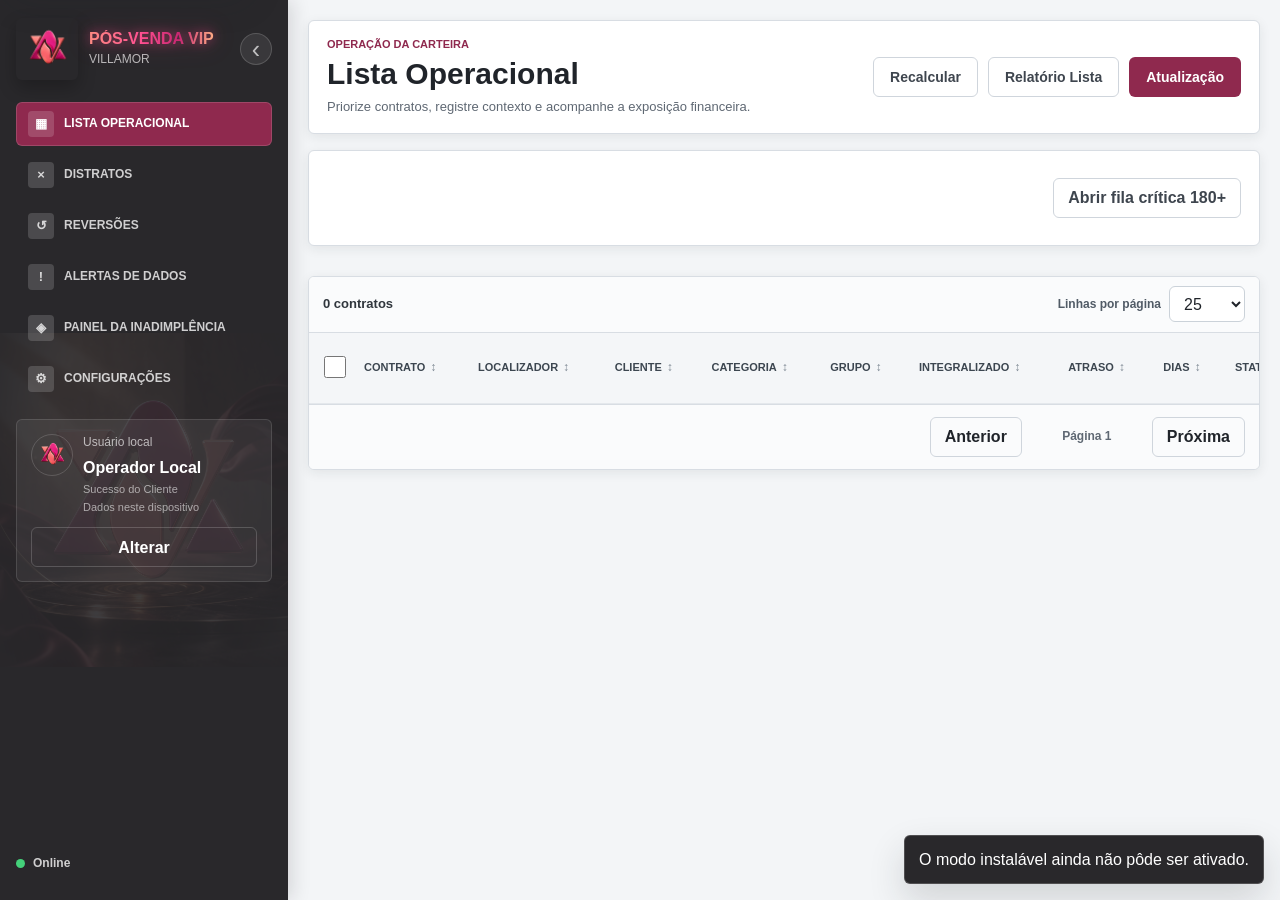
==== commit 137a9493: "Atualizar marca do login e relatorio lista" ====
--- a/index.html
+++ b/index.html
@@ -15,7 +15,7 @@
   <link rel="preconnect" href="https://fonts.googleapis.com">
   <link rel="preconnect" href="https://fonts.gstatic.com" crossorigin>
   <link href="https://fonts.googleapis.com/css2?family=Inter:wght@400;500;600;700;800&display=swap" rel="stylesheet">
-  <link rel="stylesheet" href="css/style.css?v=20260621-1">
+  <link rel="stylesheet" href="css/style.css?v=20260621-2">
   <script src="vendor/chart.umd.min.js?v=4.4.7" defer></script>
   <script src="vendor/xlsx.full.min.js?v=0.20.3" defer></script>
   <script src="js/app.js?v=20260621-1" type="module"></script>
@@ -25,7 +25,7 @@
 
   <section class="auth-gate" id="authGate" role="dialog" aria-modal="true" aria-labelledby="authTitle" aria-describedby="authDescription" hidden>
     <div class="auth-panel">
-      <img src="assets/logo.png" alt="Villamor" class="auth-logo">
+      <img src="assets/icon-192.png" alt="Villamor" class="auth-logo">
       <div class="auth-heading">
         <span>ACESSO SEGURO</span>
         <h1 id="authTitle">PÓS-VENDA VIP</h1>
@@ -128,7 +128,7 @@
         </div>
         <div class="topbar-actions">
           <button class="secondary-button contextual-action" id="refreshButton" type="button" data-tabs="operational terminations reversions health executive">Recalcular</button>
-          <button class="secondary-button contextual-action" id="operationalListReportButton" type="button" data-tabs="operational">LISTA</button>
+          <button class="secondary-button contextual-action" id="operationalListReportButton" type="button" data-tabs="operational">Relatório Lista</button>
           <label class="primary-button file-button contextual-action" data-tabs="operational health">
             Atualização
             <input type="file" id="uploadInput" accept=".xlsx,.xls" aria-label="Selecionar planilha para atualização">
--- a/css/style.css
+++ b/css/style.css
@@ -76,9 +76,8 @@
 .auth-logo {
   width: 86px;
   height: 86px;
-  border-radius: 8px;
-  object-fit: cover;
-  box-shadow: 0 12px 28px rgba(0, 0, 0, 0.3);
+  object-fit: contain;
+  filter: drop-shadow(0 12px 18px rgba(0, 0, 0, 0.34));
 }
 
 .auth-heading {
@@ -4696,6 +4695,1014 @@
   }
 }
 
+/* Settings, system updates and audited access management. */
+.nav-tab {
+  position: relative;
+}
+
+.nav-notification-badge {
+  display: grid;
+  flex: 0 0 auto;
+  place-items: center;
+  min-width: 21px;
+  height: 21px;
+  margin-left: auto;
+  padding: 0 6px;
+  border: 2px solid #29282b;
+  border-radius: 999px;
+  background: #f5c451;
+  color: #352400;
+  font-size: 10px;
+  font-weight: 800;
+}
+
+body.navigation-collapsed .nav-notification-badge {
+  position: absolute;
+  top: -4px;
+  right: -3px;
+  margin: 0;
+}
+
+.settings-panel {
+  padding-bottom: 24px;
+}
+
+.settings-grid {
+  display: grid;
+  grid-template-columns: repeat(3, minmax(0, 1fr));
+  gap: 14px;
+  margin-bottom: 18px;
+}
+
+.settings-card {
+  display: flex;
+  flex-direction: column;
+  min-height: 280px;
+  padding: 20px;
+  border: 1px solid var(--line);
+  border-radius: var(--radius);
+  background: var(--surface);
+  box-shadow: var(--shadow-soft);
+}
+
+.settings-card-heading {
+  display: flex;
+  align-items: flex-start;
+  justify-content: space-between;
+  gap: 16px;
+  margin-bottom: 18px;
+}
+
+.settings-card-heading h2 {
+  font-size: 21px;
+}
+
+.settings-card-icon {
+  display: grid;
+  flex: 0 0 auto;
+  place-items: center;
+  width: 40px;
+  height: 40px;
+  border-radius: 8px;
+  background: rgba(143, 41, 78, 0.09);
+  color: var(--brand);
+  font-size: 20px;
+  font-weight: 800;
+}
+
+.settings-card-description {
+  color: var(--muted);
+  font-size: 13px;
+  line-height: 1.6;
+}
+
+.settings-profile-summary {
+  display: flex;
+  align-items: center;
+  gap: 14px;
+  margin-bottom: 22px;
+  padding: 14px;
+  border: 1px solid var(--line);
+  border-radius: 7px;
+  background: var(--surface-soft);
+}
+
+.settings-profile-summary img {
+  width: 64px;
+  height: 64px;
+  border-radius: 8px;
+  object-fit: cover;
+}
+
+.settings-profile-summary strong,
+.settings-profile-summary span,
+.settings-profile-summary small {
+  display: block;
+}
+
+.settings-profile-summary strong {
+  font-size: 16px;
+}
+
+.settings-profile-summary span {
+  margin-top: 4px;
+  color: var(--muted);
+  font-size: 12px;
+}
+
+.settings-profile-summary small {
+  margin-top: 3px;
+  color: var(--brand);
+  font-size: 11px;
+  font-weight: 700;
+}
+
+.settings-profile-card > .primary-button,
+.settings-theme-toggle {
+  width: 100%;
+  margin-top: auto;
+}
+
+.settings-theme-toggle {
+  justify-content: center;
+  border-color: #cfd5dc;
+  background: var(--surface-soft);
+  color: var(--ink);
+}
+
+.settings-theme-toggle .theme-toggle-icon {
+  background: rgba(143, 41, 78, 0.1);
+  color: var(--brand);
+}
+
+.system-version-row {
+  display: flex;
+  align-items: center;
+  justify-content: space-between;
+  gap: 12px;
+  margin-bottom: 14px;
+  padding: 11px 12px;
+  border: 1px solid var(--line);
+  border-radius: 6px;
+  background: var(--surface-soft);
+  color: var(--muted);
+  font-size: 12px;
+}
+
+.system-version-row strong {
+  color: var(--ink);
+  font-variant-numeric: tabular-nums;
+}
+
+.system-update-status {
+  display: flex;
+  align-items: flex-start;
+  gap: 10px;
+  min-height: 70px;
+  padding: 13px;
+  border: 1px solid var(--line);
+  border-radius: 6px;
+  background: var(--surface-soft);
+}
+
+.system-update-dot {
+  flex: 0 0 auto;
+  width: 10px;
+  height: 10px;
+  margin-top: 5px;
+  border-radius: 50%;
+  background: var(--green);
+  box-shadow: 0 0 0 4px rgba(8, 122, 75, 0.12);
+}
+
+.system-update-status strong,
+.system-update-status small {
+  display: block;
+}
+
+.system-update-status small {
+  margin-top: 4px;
+  color: var(--muted);
+  line-height: 1.45;
+}
+
+.system-update-status[data-status="available"] {
+  border-color: rgba(154, 97, 0, 0.35);
+  background: rgba(245, 196, 81, 0.1);
+}
+
+.system-update-status[data-status="available"] .system-update-dot,
+.system-update-status[data-status="checking"] .system-update-dot {
+  background: var(--amber);
+  box-shadow: 0 0 0 4px rgba(154, 97, 0, 0.12);
+}
+
+.system-update-status[data-status="applying"] .system-update-dot {
+  background: var(--blue);
+  animation: update-status-pulse 1s infinite alternate;
+}
+
+.system-update-status[data-status="error"] .system-update-dot,
+.system-update-status[data-status="unsupported"] .system-update-dot {
+  background: var(--red);
+  box-shadow: 0 0 0 4px rgba(180, 35, 53, 0.12);
+}
+
+.settings-update-actions {
+  display: grid;
+  grid-template-columns: repeat(2, minmax(0, 1fr));
+  gap: 8px;
+  margin-top: auto;
+  padding-top: 14px;
+}
+
+.settings-update-actions > :only-child {
+  grid-column: 1 / -1;
+}
+
+@keyframes update-status-pulse {
+  from { opacity: 0.45; }
+  to { opacity: 1; }
+}
+
+.access-admin-section {
+  display: grid;
+  gap: 16px;
+  padding-top: 8px;
+}
+
+.access-admin-hero {
+  display: grid;
+  grid-template-columns: minmax(0, 1fr) auto;
+  align-items: center;
+  gap: 18px;
+  padding: 22px;
+  overflow: hidden;
+  border: 1px solid rgba(255, 255, 255, 0.14);
+  border-radius: var(--radius);
+  background:
+    radial-gradient(circle at 90% 10%, rgba(214, 83, 120, 0.28), transparent 34%),
+    linear-gradient(135deg, #281620, var(--brand-dark) 58%, #6f1737);
+  box-shadow: 0 18px 42px rgba(51, 17, 31, 0.18);
+  color: #fff;
+}
+
+.access-admin-heading {
+  display: flex;
+  align-items: center;
+  gap: 14px;
+  min-width: 0;
+}
+
+.access-admin-heading .eyebrow {
+  color: #f5b8cb;
+}
+
+.access-admin-heading h2 {
+  margin: 2px 0 4px;
+  color: #fff;
+}
+
+.access-admin-heading .section-description {
+  max-width: 680px;
+  color: rgba(255, 255, 255, 0.72);
+}
+
+.access-admin-icon {
+  display: grid;
+  flex: 0 0 auto;
+  place-items: center;
+  width: 48px;
+  height: 48px;
+  border: 1px solid rgba(255, 255, 255, 0.18);
+  border-radius: 12px;
+  background: rgba(255, 255, 255, 0.09);
+  color: #f4afc4;
+  box-shadow: inset 0 1px 0 rgba(255, 255, 255, 0.14);
+}
+
+.access-admin-assurances {
+  display: flex;
+  grid-column: 1 / -1;
+  flex-wrap: wrap;
+  gap: 7px;
+  padding-left: 62px;
+}
+
+.access-admin-assurances span {
+  display: inline-flex;
+  align-items: center;
+  gap: 6px;
+  min-height: 25px;
+  padding: 4px 9px;
+  border: 1px solid rgba(255, 255, 255, 0.13);
+  border-radius: 999px;
+  background: rgba(255, 255, 255, 0.07);
+  color: rgba(255, 255, 255, 0.78);
+  font-size: 10px;
+  font-weight: 700;
+}
+
+.access-admin-assurances span::before {
+  content: "";
+  width: 6px;
+  height: 6px;
+  border-radius: 50%;
+  background: #67dba5;
+  box-shadow: 0 0 0 3px rgba(103, 219, 165, 0.14);
+}
+
+.access-refresh-button {
+  align-self: start;
+  border-color: rgba(255, 255, 255, 0.25);
+  background: rgba(255, 255, 255, 0.09);
+  color: #fff;
+}
+
+.access-refresh-button:hover {
+  border-color: rgba(255, 255, 255, 0.4);
+  background: rgba(255, 255, 255, 0.15);
+}
+
+.access-summary {
+  grid-template-columns: repeat(4, minmax(0, 1fr));
+}
+
+.access-summary-card {
+  position: relative;
+  width: 100%;
+  overflow: hidden;
+  appearance: none;
+  cursor: pointer;
+  text-align: left;
+  font: inherit;
+  transition: transform 140ms ease, box-shadow 140ms ease, border-color 140ms ease;
+}
+
+.access-summary-card:hover {
+  transform: translateY(-2px);
+  box-shadow: var(--shadow);
+}
+
+.access-summary-card[aria-pressed="true"] {
+  border-color: var(--brand);
+  box-shadow: 0 0 0 2px rgba(166, 37, 82, 0.12), var(--shadow-soft);
+}
+
+.access-summary-card i {
+  display: block;
+  margin-top: 7px;
+  color: var(--muted);
+  font-size: 10px;
+  font-style: normal;
+  font-weight: 700;
+}
+
+.access-pending-banner {
+  display: flex;
+  align-items: center;
+  justify-content: space-between;
+  gap: 16px;
+  padding: 13px 15px;
+  border: 1px solid rgba(154, 97, 0, 0.24);
+  border-left: 4px solid var(--amber);
+  border-radius: 7px;
+  background: linear-gradient(90deg, rgba(245, 196, 81, 0.14), rgba(245, 196, 81, 0.04));
+}
+
+.access-pending-banner[hidden] {
+  display: none;
+}
+
+.access-pending-banner strong,
+.access-pending-banner span {
+  display: block;
+}
+
+.access-pending-banner strong {
+  color: var(--ink);
+  font-size: 12px;
+}
+
+.access-pending-banner span {
+  margin-top: 3px;
+  color: var(--muted);
+  font-size: 11px;
+}
+
+.access-toolbar {
+  display: grid;
+  grid-template-columns: minmax(240px, 1.8fr) repeat(2, minmax(160px, 0.7fr));
+  gap: 12px;
+  padding: 16px;
+  border: 1px solid var(--line);
+  border-radius: var(--radius);
+  background: var(--surface);
+  box-shadow: var(--shadow-soft);
+}
+
+.access-toolbar-heading {
+  display: flex;
+  grid-column: 1 / -1;
+  align-items: center;
+  justify-content: space-between;
+  gap: 12px;
+  padding-bottom: 11px;
+  border-bottom: 1px solid var(--line);
+}
+
+.access-toolbar-heading strong,
+.access-toolbar-heading span {
+  display: block;
+}
+
+.access-toolbar-heading strong {
+  color: var(--ink);
+  font-size: 12px;
+}
+
+.access-toolbar-heading span {
+  margin-top: 3px;
+  color: var(--muted);
+  font-size: 11px;
+}
+
+.access-toolbar .text-button {
+  min-height: 32px;
+  padding: 4px 8px;
+  border: 0;
+  background: transparent;
+  color: var(--brand);
+  cursor: pointer;
+  font: inherit;
+  font-size: 11px;
+  font-weight: 800;
+}
+
+.access-toolbar label {
+  display: grid;
+  gap: 6px;
+}
+
+.permission-guide {
+  border: 1px solid var(--line);
+  border-radius: var(--radius);
+  background: var(--surface);
+  box-shadow: var(--shadow-soft);
+}
+
+.permission-guide > summary {
+  display: flex;
+  align-items: center;
+  justify-content: space-between;
+  gap: 12px;
+  padding: 14px 16px;
+  cursor: pointer;
+  list-style: none;
+}
+
+.permission-guide > summary::-webkit-details-marker {
+  display: none;
+}
+
+.permission-guide > summary::after {
+  content: "+";
+  display: grid;
+  flex: 0 0 auto;
+  place-items: center;
+  width: 26px;
+  height: 26px;
+  border-radius: 50%;
+  background: var(--surface-soft);
+  color: var(--brand);
+  font-size: 17px;
+  font-weight: 700;
+}
+
+.permission-guide[open] > summary::after {
+  content: "−";
+}
+
+.permission-guide > summary strong,
+.permission-guide > summary small {
+  display: block;
+}
+
+.permission-guide > summary strong {
+  color: var(--ink);
+  font-size: 12px;
+}
+
+.permission-guide > summary small {
+  margin-top: 3px;
+  color: var(--muted);
+}
+
+.permission-matrix {
+  display: grid;
+  grid-template-columns: repeat(4, minmax(0, 1fr));
+  gap: 10px;
+  padding: 0 16px 16px;
+}
+
+.permission-matrix article {
+  padding: 13px;
+  border: 1px solid var(--line);
+  border-radius: 6px;
+  background: var(--surface-soft);
+}
+
+.permission-matrix strong,
+.permission-matrix span,
+.permission-matrix small {
+  display: block;
+}
+
+.permission-matrix strong {
+  color: var(--brand-dark);
+  font-size: 12px;
+}
+
+.permission-matrix span {
+  margin-top: 5px;
+  color: var(--muted);
+  font-size: 11px;
+  line-height: 1.45;
+}
+
+.permission-matrix small {
+  margin-top: 9px;
+  color: var(--brand);
+  font-size: 9px;
+  font-weight: 800;
+  letter-spacing: 0.04em;
+  text-transform: uppercase;
+}
+
+.access-list-heading {
+  display: flex;
+  align-items: flex-end;
+  justify-content: space-between;
+  gap: 12px;
+  padding: 4px 2px 0;
+}
+
+.access-list-heading h3 {
+  margin: 2px 0 0;
+  color: var(--ink);
+  font-size: 17px;
+}
+
+.access-list-heading > span {
+  color: var(--muted);
+  font-size: 10px;
+  font-weight: 700;
+}
+
+.access-user-list {
+  display: grid;
+  gap: 12px;
+}
+
+.access-user-card {
+  position: relative;
+  padding: 16px;
+  overflow: hidden;
+  border: 1px solid var(--line);
+  border-radius: var(--radius);
+  background: var(--surface);
+  box-shadow: var(--shadow-soft);
+  transition: opacity 140ms ease, border-color 140ms ease, box-shadow 140ms ease;
+}
+
+.access-user-card::before {
+  content: "";
+  position: absolute;
+  inset: 0 auto 0 0;
+  width: 4px;
+  background: var(--line);
+}
+
+.access-user-pending::before {
+  background: var(--amber);
+}
+
+.access-user-active::before {
+  background: var(--green);
+}
+
+.access-user-suspended::before,
+.access-user-rejected::before {
+  background: var(--red);
+}
+
+.access-user-card:hover {
+  border-color: rgba(166, 37, 82, 0.22);
+  box-shadow: var(--shadow);
+}
+
+.access-user-card.is-updating {
+  cursor: wait;
+  opacity: 0.62;
+}
+
+.access-user-heading {
+  display: grid;
+  grid-template-columns: auto minmax(0, 1fr) auto;
+  align-items: center;
+  gap: 12px;
+  padding-bottom: 14px;
+  border-bottom: 1px solid var(--line);
+}
+
+.access-user-avatar {
+  display: grid;
+  place-items: center;
+  width: 46px;
+  height: 46px;
+  border-radius: 8px;
+  background: linear-gradient(135deg, var(--brand-dark), var(--brand));
+  color: #fff;
+  font-size: 13px;
+  font-weight: 800;
+}
+
+.access-user-heading strong,
+.access-user-heading span,
+.access-user-heading small {
+  display: block;
+}
+
+.access-user-heading span {
+  margin-top: 3px;
+  color: var(--muted);
+  font-size: 12px;
+  overflow-wrap: anywhere;
+}
+
+.access-user-heading small {
+  margin-top: 3px;
+  color: var(--muted);
+}
+
+.access-user-badges {
+  display: flex;
+  align-items: flex-end;
+  flex-direction: column;
+  gap: 5px;
+}
+
+.access-status-badge,
+.primary-admin-badge {
+  display: inline-flex;
+  align-items: center;
+  min-height: 25px;
+  padding: 4px 8px;
+  border-radius: 999px;
+  font-size: 10px;
+  font-weight: 800;
+}
+
+.access-status-pending {
+  background: #fff4d6;
+  color: #795000;
+}
+
+.access-status-active {
+  background: #e4f7ed;
+  color: #087a4b;
+}
+
+.access-status-suspended,
+.access-status-rejected {
+  background: #ffe5e8;
+  color: #a51f34;
+}
+
+.primary-admin-badge {
+  background: #efe7ff;
+  color: #59349a;
+}
+
+.access-protected-notice {
+  display: flex;
+  align-items: center;
+  gap: 8px;
+  margin-top: 12px;
+  padding: 9px 11px;
+  border: 1px solid rgba(89, 52, 154, 0.16);
+  border-radius: 6px;
+  background: rgba(133, 92, 209, 0.07);
+  color: #59349a;
+  font-size: 10px;
+  font-weight: 700;
+}
+
+.access-protected-notice > span {
+  display: grid;
+  flex: 0 0 auto;
+  place-items: center;
+  width: 18px;
+  height: 18px;
+  border-radius: 50%;
+  background: #59349a;
+  color: #fff;
+}
+
+.access-user-controls {
+  display: grid;
+  grid-template-columns: minmax(160px, 0.7fr) minmax(230px, 1fr) minmax(260px, 1.4fr);
+  align-items: end;
+  gap: 12px;
+  padding: 14px 0;
+}
+
+.access-user-controls > label:not(.access-mfa-control) {
+  display: grid;
+  gap: 6px;
+}
+
+.access-user-controls label > small {
+  color: var(--muted);
+  font-size: 9px;
+  font-weight: 500;
+  line-height: 1.4;
+}
+
+.access-mfa-control {
+  display: flex;
+  align-items: center;
+  gap: 8px;
+  min-height: 42px;
+  padding: 0 10px;
+  border: 1px solid var(--line);
+  border-radius: 6px;
+  background: var(--surface-soft);
+  color: var(--ink);
+  font-size: 11px;
+  font-weight: 700;
+}
+
+.access-mfa-control > span,
+.access-mfa-control strong,
+.access-mfa-control small {
+  display: block;
+}
+
+.access-mfa-control strong {
+  color: var(--ink);
+  font-size: 11px;
+}
+
+.access-mfa-control small {
+  margin-top: 2px;
+  color: var(--muted);
+  font-size: 9px;
+  font-weight: 500;
+}
+
+.access-mfa-control input {
+  min-height: auto;
+  accent-color: var(--brand);
+}
+
+.access-user-footer {
+  display: flex;
+  align-items: center;
+  justify-content: space-between;
+  gap: 12px;
+}
+
+.access-user-footer > div:last-child {
+  display: flex;
+  flex-wrap: wrap;
+  justify-content: flex-end;
+  gap: 7px;
+}
+
+.access-user-dates {
+  display: flex;
+  flex-wrap: wrap;
+  gap: 5px 14px;
+  color: var(--muted);
+  font-size: 10px;
+}
+
+.access-user-dates strong {
+  color: var(--ink);
+  font-weight: 700;
+}
+
+.settings-loading,
+.settings-empty-state {
+  padding: 28px 18px;
+  border: 1px dashed var(--line);
+  border-radius: var(--radius);
+  background: var(--surface);
+  color: var(--muted);
+  text-align: center;
+}
+
+.access-empty-state {
+  display: grid;
+  justify-items: center;
+  gap: 7px;
+}
+
+.access-empty-state strong {
+  color: var(--ink);
+  font-size: 13px;
+}
+
+.access-empty-state span {
+  max-width: 440px;
+}
+
+.access-loading-grid {
+  display: grid;
+  gap: 12px;
+}
+
+.access-loading-grid span {
+  display: block;
+  height: 132px;
+  border: 1px solid var(--line);
+  border-radius: var(--radius);
+  background: linear-gradient(100deg, var(--surface) 15%, var(--surface-soft) 35%, var(--surface) 55%);
+  background-size: 220% 100%;
+  animation: access-loading 1.15s linear infinite;
+}
+
+@keyframes access-loading {
+  to { background-position-x: -220%; }
+}
+
+[data-theme="dark"] .settings-theme-toggle {
+  border-color: #555d66;
+  background: var(--surface-soft);
+  color: var(--ink);
+}
+
+[data-theme="dark"] .settings-card-icon {
+  background: rgba(214, 83, 120, 0.15);
+}
+
+[data-theme="dark"] .access-status-pending {
+  background: rgba(245, 196, 81, 0.16);
+  color: #ffd878;
+}
+
+[data-theme="dark"] .access-status-active {
+  background: rgba(8, 122, 75, 0.2);
+  color: #72e5ad;
+}
+
+[data-theme="dark"] .access-status-suspended,
+[data-theme="dark"] .access-status-rejected {
+  background: rgba(180, 35, 53, 0.22);
+  color: #ff9cac;
+}
+
+[data-theme="dark"] .primary-admin-badge {
+  background: rgba(133, 92, 209, 0.22);
+  color: #cbb4ff;
+}
+
+[data-theme="dark"] .access-admin-hero {
+  border-color: #4e3943;
+  background:
+    radial-gradient(circle at 90% 10%, rgba(214, 83, 120, 0.2), transparent 34%),
+    linear-gradient(135deg, #24191e, #3e202d 58%, #54172e);
+}
+
+[data-theme="dark"] .access-protected-notice {
+  border-color: rgba(203, 180, 255, 0.2);
+  background: rgba(133, 92, 209, 0.12);
+  color: #cbb4ff;
+}
+
+[data-theme="dark"] .access-protected-notice > span {
+  background: #8d68d1;
+}
+
+[data-theme="dark"] .access-pending-banner {
+  border-color: rgba(245, 196, 81, 0.25);
+  background: linear-gradient(90deg, rgba(245, 196, 81, 0.13), rgba(245, 196, 81, 0.03));
+}
+
+@media (max-width: 1100px) {
+  .settings-grid {
+    grid-template-columns: repeat(2, minmax(0, 1fr));
+  }
+
+  .settings-update-card {
+    grid-column: 1 / -1;
+  }
+
+  .permission-matrix {
+    grid-template-columns: repeat(2, minmax(0, 1fr));
+  }
+
+  .access-user-controls {
+    grid-template-columns: repeat(2, minmax(0, 1fr));
+  }
+
+  .access-user-controls > label:last-child {
+    grid-column: 1 / -1;
+  }
+}
+
+@media (max-width: 720px) {
+  .settings-grid,
+  .access-summary,
+  .access-toolbar,
+  .permission-matrix,
+  .access-user-controls {
+    grid-template-columns: minmax(0, 1fr);
+  }
+
+  .settings-update-card,
+  .access-user-controls > label:last-child {
+    grid-column: auto;
+  }
+
+  .settings-card {
+    min-height: auto;
+  }
+
+  .access-admin-hero {
+    grid-template-columns: minmax(0, 1fr);
+    padding: 18px;
+  }
+
+  .access-admin-assurances {
+    grid-column: auto;
+    padding-left: 0;
+  }
+
+  .access-refresh-button {
+    width: 100%;
+  }
+
+  .access-pending-banner,
+  .access-list-heading {
+    align-items: stretch;
+    flex-direction: column;
+  }
+
+  .access-pending-banner button {
+    width: 100%;
+  }
+
+  .access-user-heading {
+    grid-template-columns: auto minmax(0, 1fr);
+  }
+
+  .access-user-badges {
+    grid-column: 1 / -1;
+    align-items: flex-start;
+    flex-direction: row;
+    padding-left: 58px;
+  }
+
+  .access-user-footer {
+    align-items: stretch;
+    flex-direction: column;
+  }
+
+  .access-user-footer > div:last-child {
+    display: grid;
+    grid-template-columns: repeat(2, minmax(0, 1fr));
+  }
+
+  .access-user-footer button:only-child {
+    grid-column: 1 / -1;
+  }
+}
+
+@media (max-width: 420px) {
+  .nav-tab:last-child {
+    grid-column: auto;
+  }
+
+  .settings-card,
+  .access-user-card {
+    padding: 14px;
+  }
+
+  .settings-update-actions,
+  .access-user-footer > div:last-child {
+    grid-template-columns: minmax(0, 1fr);
+  }
+
+  .settings-update-actions > *,
+  .access-user-footer button,
+  .access-user-footer button:only-child {
+    grid-column: auto;
+    width: 100%;
+  }
+}
+
 /* Premium workflow layer: contextual actions, mobile operation and executive focus. */
 .topbar-context {
   min-width: 0;
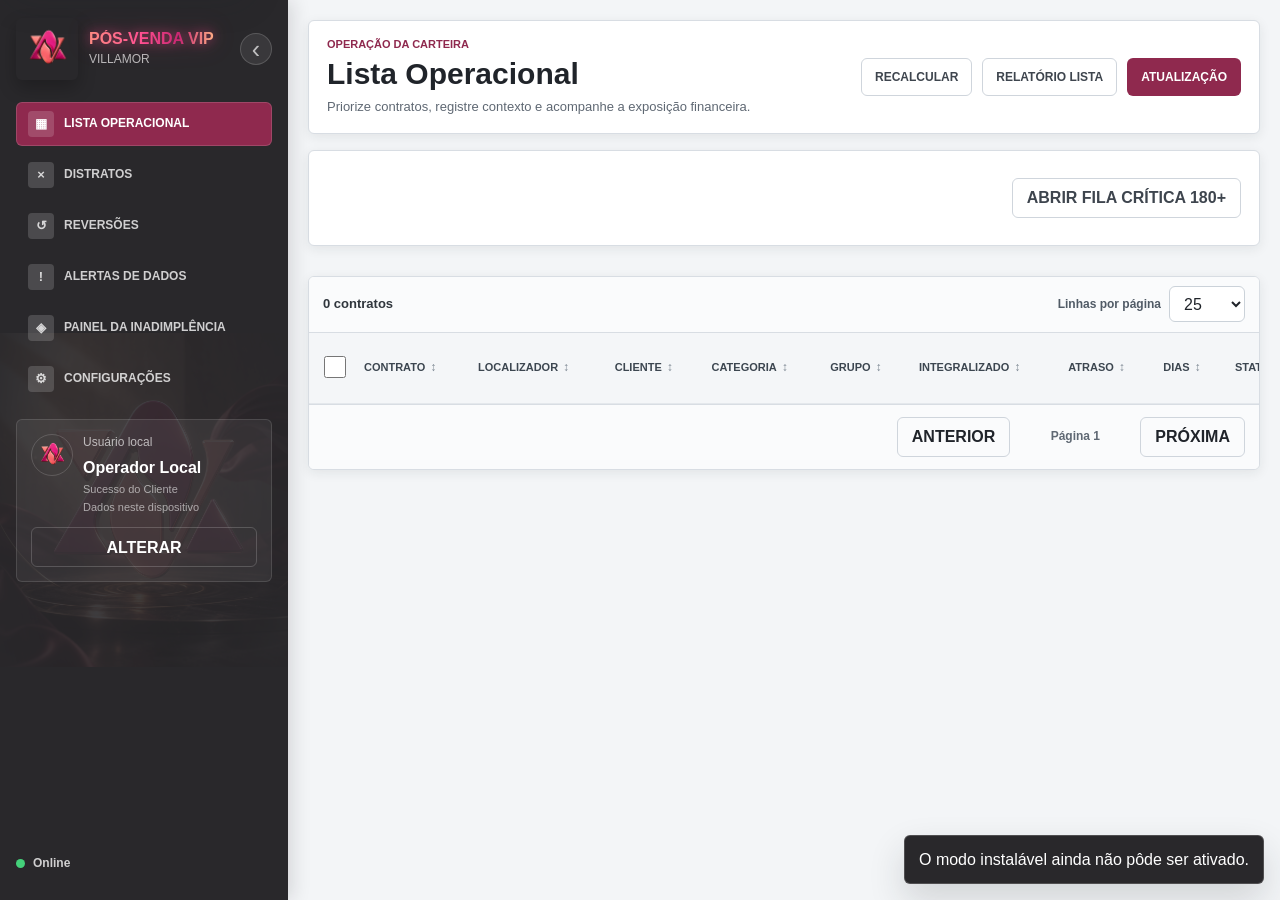
==== commit db39d981: "Publicar ordenacao e filtros de distratos" ====
--- a/index.html
+++ b/index.html
@@ -15,17 +15,19 @@
   <link rel="preconnect" href="https://fonts.googleapis.com">
   <link rel="preconnect" href="https://fonts.gstatic.com" crossorigin>
   <link href="https://fonts.googleapis.com/css2?family=Inter:wght@400;500;600;700;800&display=swap" rel="stylesheet">
-  <link rel="stylesheet" href="css/style.css?v=20260621-2">
+  <link rel="stylesheet" href="css/style.css?v=20260626-3">
   <script src="vendor/chart.umd.min.js?v=4.4.7" defer></script>
   <script src="vendor/xlsx.full.min.js?v=0.20.3" defer></script>
-  <script src="js/app.js?v=20260621-1" type="module"></script>
+  <script src="js/app.js?v=20260626-3" type="module"></script>
 </head>
 <body data-active-tab="operational">
   <a class="skip-link" href="#mainContent">Ir para o conteúdo principal</a>
 
   <section class="auth-gate" id="authGate" role="dialog" aria-modal="true" aria-labelledby="authTitle" aria-describedby="authDescription" hidden>
     <div class="auth-panel">
-      <img src="assets/icon-192.png" alt="Villamor" class="auth-logo">
+      <div class="auth-logo-frame">
+        <img src="assets/icon-192.png" alt="Villamor" class="auth-logo">
+      </div>
       <div class="auth-heading">
         <span>ACESSO SEGURO</span>
         <h1 id="authTitle">PÓS-VENDA VIP</h1>
@@ -129,6 +131,9 @@
         <div class="topbar-actions">
           <button class="secondary-button contextual-action" id="refreshButton" type="button" data-tabs="operational terminations reversions health executive">Recalcular</button>
           <button class="secondary-button contextual-action" id="operationalListReportButton" type="button" data-tabs="operational">Relatório Lista</button>
+          <button class="primary-button contextual-action" id="newTerminationButton" type="button" data-tabs="terminations">Lançar distrato</button>
+          <button class="secondary-button contextual-action" id="simulateTerminationButton" type="button" data-tabs="terminations">Simulação</button>
+          <button class="secondary-button contextual-action" id="formalTerminationReportButton" type="button" data-tabs="terminations">Relatório de distratos</button>
           <label class="primary-button file-button contextual-action" data-tabs="operational health">
             Atualização
             <input type="file" id="uploadInput" accept=".xlsx,.xls" aria-label="Selecionar planilha para atualização">
@@ -254,18 +259,6 @@
       </section>
 
       <section class="tab-panel" id="terminationsPanel" role="region" aria-labelledby="terminationsTab">
-        <div class="section-header split termination-hub-header">
-          <div>
-            <p class="eyebrow">Central de controle</p>
-            <h2>Distratos</h2>
-            <p class="section-description">Lançamentos do Pós-Venda VIP e distratos identificados nas atualizações, sem duplicação.</p>
-          </div>
-          <div class="termination-hub-actions">
-            <button class="primary-button" id="newTerminationButton" type="button">Lançar distrato</button>
-            <button class="secondary-button" id="formalTerminationReportButton" type="button">Relatório de distratos</button>
-            <button class="secondary-button" id="executiveTerminationReportButton" type="button">Resumo diretoria</button>
-          </div>
-        </div>
         <div class="termination-filters filter-popover" id="terminationFilterPanel" role="dialog" aria-modal="false" aria-labelledby="terminationFilterTitle" hidden>
           <div class="filter-popover-header">
             <div>
@@ -281,8 +274,7 @@
             </label>
             <label>
               Motivo
-              <select id="terminationReasonFilter">
-                <option value="all">Todos</option>
+              <select id="terminationReasonFilter" multiple size="4" aria-label="Filtrar por um ou mais motivos">
               </select>
             </label>
             <label>
@@ -320,23 +312,22 @@
         <div class="table-shell compact-table">
           <div class="table-toolbar">
             <strong id="terminatedSummary" aria-live="polite">0 registros</strong>
-            <span>Recuperado = valor efetivamente retido</span>
           </div>
           <div class="table-scroll" tabindex="0" aria-label="Distratos lançados">
             <table class="data-table">
               <caption class="sr-only">Todos os distratos conciliados</caption>
               <thead>
                 <tr>
-                  <th scope="col">Contrato</th>
-                  <th scope="col">Cliente</th>
-                  <th scope="col">Integralizado</th>
-                  <th scope="col">Data do distrato</th>
-                  <th scope="col">Motivo</th>
-                  <th scope="col">Abordagem</th>
-                  <th scope="col">Valor retido</th>
-                  <th scope="col">Reembolso</th>
-                  <th scope="col">Responsável</th>
-                  <th scope="col">Origem</th>
+                  <th scope="col" data-termination-sort="contractCode"><button class="sort-button" type="button">Contrato</button></th>
+                  <th scope="col" data-termination-sort="primaryClient"><button class="sort-button" type="button">Cliente</button></th>
+                  <th scope="col" data-termination-sort="effectivePaidValue"><button class="sort-button" type="button">Integralizado</button></th>
+                  <th scope="col" data-termination-sort="terminatedAt"><button class="sort-button" type="button">Data do distrato</button></th>
+                  <th scope="col" data-termination-sort="terminationReason"><button class="sort-button" type="button">Motivo</button></th>
+                  <th scope="col" data-termination-sort="terminationApproach"><button class="sort-button" type="button">Abordagem</button></th>
+                  <th scope="col" data-termination-sort="retainedValue"><button class="sort-button" type="button">Valor retido</button></th>
+                  <th scope="col" data-termination-sort="refundValue"><button class="sort-button" type="button">Reembolso</button></th>
+                  <th scope="col" data-termination-sort="terminatedBy"><button class="sort-button" type="button">Responsável</button></th>
+                  <th scope="col" data-termination-sort="reconciliationStatus"><button class="sort-button" type="button">Origem</button></th>
                   <th scope="col">Ação</th>
                 </tr>
               </thead>
@@ -380,21 +371,7 @@
       </section>
 
       <section class="tab-panel" id="healthPanel" role="region" aria-labelledby="healthTab">
-        <div class="section-header split">
-          <div>
-            <p class="eyebrow">Governança da informação</p>
-            <h2>Saúde dos dados</h2>
-            <p class="section-description">Alertas que podem afetar indicadores, vínculos históricos e decisões operacionais.</p>
-          </div>
-          <span id="healthUpdatedAt"></span>
-        </div>
         <div class="health-overview">
-          <article class="health-score-card">
-            <span>Índice de saúde</span>
-            <strong id="healthScore">100%</strong>
-            <div class="health-score-track"><div id="healthScoreFill"></div></div>
-            <small id="healthScoreLabel">Base consistente</small>
-          </article>
           <div class="metrics-row health-metrics" id="healthKpis" aria-live="polite"></div>
         </div>
         <div class="health-alerts" id="healthAlerts" aria-live="polite"></div>
@@ -643,6 +620,7 @@
   <dialog id="terminateDialog" class="modal" aria-labelledby="terminateDialogTitle" aria-describedby="terminateDialogDescription">
     <form method="dialog" id="terminateForm">
       <h2 id="terminateDialogTitle">Confirmar distrato</h2>
+      <button class="modal-close-button" id="closeTerminateDialogButton" type="button" aria-label="Fechar">×</button>
       <p class="modal-alert" id="terminateDialogDescription">Esta operação removerá o contrato dos indicadores ativos.</p>
       <label id="terminationContractField" hidden>
         Contrato
@@ -651,6 +629,40 @@
         <div class="contract-search-results" id="terminationContractResults" role="listbox" aria-label="Contratos encontrados" hidden></div>
       </label>
       <div class="termination-contract-summary" id="terminationContractSummary"></div>
+      <section class="rescission-calculator termination-calculator" id="terminationCalculator" aria-labelledby="terminationCalculatorTitle" hidden>
+        <div class="rescission-calculator-heading">
+          <div>
+            <span>SIMULAÇÃO FINANCEIRA</span>
+            <h3 id="terminationCalculatorTitle">Calculadora do distrato</h3>
+          </div>
+          <button class="secondary-button compact" id="applyTerminationCalculatorButton" type="button">Aplicar na confirmação</button>
+        </div>
+        <div class="rescission-calculator-grid">
+          <label>
+            Valor financiado do contrato
+            <span class="money-input-shell">
+              <span class="money-input-prefix">R$</span>
+              <input type="text" id="terminationCalcContractValue" inputmode="decimal" autocomplete="off" placeholder="0,00">
+            </span>
+            <small>Valor efetivo da compra. Quando a base não trouxer esse campo, o sistema sugere o valor disponível.</small>
+          </label>
+          <label>
+            Integralizado pelo cliente
+            <span class="money-input-shell">
+              <span class="money-input-prefix">R$</span>
+              <input type="text" id="terminationCalcPaidValue" inputmode="decimal" autocomplete="off" placeholder="0,00">
+            </span>
+          </label>
+          <label>
+            Brindes e benefícios
+            <span class="money-input-shell">
+              <span class="money-input-prefix">R$</span>
+              <input type="text" id="terminationCalcGiftValue" inputmode="decimal" autocomplete="off" placeholder="0,00">
+            </span>
+          </label>
+        </div>
+        <div class="rescission-result" id="terminationCalculatorResult" aria-live="polite"></div>
+      </section>
       <label class="termination-date-field">
         Data do distrato
         <input type="date" id="terminationDate">
@@ -743,6 +755,72 @@
     </form>
   </dialog>
 
+  <dialog id="simulationDialog" class="modal simulation-modal" aria-labelledby="simulationDialogTitle" aria-describedby="simulationDialogDescription">
+    <form method="dialog" id="simulationForm">
+      <h2 id="simulationDialogTitle">Simulação de rescisão</h2>
+      <button class="modal-close-button" id="closeSimulationDialogButton" type="button" aria-label="Fechar">×</button>
+      <p class="modal-alert neutral-alert" id="simulationDialogDescription">Pesquise e selecione um contrato para preencher os valores. Depois da seleção, os campos continuam editáveis para correções.</p>
+      <label>
+        Buscar contrato
+        <input type="search" id="simulationContractSearch" autocomplete="off" placeholder="Digite cliente, contrato, localizador, CPF ou telefone" aria-autocomplete="list" aria-controls="simulationContractResults">
+        <div class="contract-search-results" id="simulationContractResults" role="listbox" aria-label="Contratos encontrados para simulação" hidden></div>
+      </label>
+      <p class="simulation-selection-hint" id="simulationSelectionHint">Selecione um resultado para liberar a calculadora.</p>
+      <div class="termination-contract-summary" id="simulationContractSummary" hidden></div>
+      <div class="simulation-identification-grid" hidden>
+        <label>
+          Cliente
+          <input type="text" id="simulationClientName" maxlength="120" placeholder="Cliente da simulação">
+        </label>
+        <label>
+          Contrato
+          <input type="text" id="simulationContractCode" maxlength="80" placeholder="Número do contrato">
+        </label>
+        <label>
+          Localizador
+          <input type="text" id="simulationLocalizer" maxlength="80" placeholder="Localizador">
+        </label>
+      </div>
+      <section class="rescission-calculator" aria-labelledby="simulationCalculatorTitle">
+        <div class="rescission-calculator-heading">
+          <div>
+            <span>CENÁRIO DA RESCISÃO</span>
+            <h3 id="simulationCalculatorTitle">Calculadora</h3>
+          </div>
+        </div>
+        <div class="rescission-calculator-grid">
+          <label>
+            Valor financiado do contrato
+            <span class="money-input-shell">
+              <span class="money-input-prefix">R$</span>
+              <input type="text" id="simulationContractValue" inputmode="decimal" autocomplete="off" placeholder="0,00">
+            </span>
+          </label>
+          <label>
+            Integralizado pelo cliente
+            <span class="money-input-shell">
+              <span class="money-input-prefix">R$</span>
+              <input type="text" id="simulationPaidValue" inputmode="decimal" autocomplete="off" placeholder="0,00">
+            </span>
+          </label>
+          <label>
+            Brindes e benefícios
+            <span class="money-input-shell">
+              <span class="money-input-prefix">R$</span>
+              <input type="text" id="simulationGiftValue" inputmode="decimal" autocomplete="off" placeholder="0,00">
+            </span>
+          </label>
+        </div>
+        <div class="rescission-result" id="simulationCalculatorResult" aria-live="polite"></div>
+      </section>
+      <p class="field-error" id="simulationError" hidden>Informe pelo menos o valor do contrato ou o valor integralizado para emitir o cenário.</p>
+      <div class="modal-actions">
+        <button type="submit" value="cancel" formnovalidate class="secondary-button" id="cancelSimulationButton">Fechar</button>
+        <button type="button" class="primary-button" id="printSimulationReportButton">Emitir PDF</button>
+      </div>
+    </form>
+  </dialog>
+
   <dialog id="importDialog" class="modal import-modal" aria-labelledby="importDialogTitle">
     <form method="dialog" aria-labelledby="importDialogTitle">
       <h2 id="importDialogTitle">Relatório de atualização</h2>
--- a/css/style.css
+++ b/css/style.css
@@ -481,6 +481,7 @@
   border: 0;
   padding: 0 14px;
   font-weight: 700;
+  text-transform: uppercase;
   white-space: nowrap;
 }
 
@@ -599,9 +600,7 @@
 }
 
 .health-overview {
-  display: grid;
-  grid-template-columns: minmax(220px, 0.7fr) minmax(0, 3fr);
-  gap: 14px;
+  display: block;
   margin-bottom: 16px;
 }
 
@@ -659,8 +658,28 @@
 }
 
 .health-metrics {
-  grid-template-columns: repeat(4, minmax(0, 1fr));
+  grid-template-columns: repeat(5, minmax(0, 1fr));
   margin: 0;
+}
+
+.health-filter-card {
+  width: 100%;
+  min-height: 205px;
+  appearance: none;
+  cursor: pointer;
+  text-align: left;
+  font: inherit;
+  transition: transform 160ms ease, border-color 160ms ease, box-shadow 160ms ease;
+}
+
+.health-filter-card:hover {
+  transform: translateY(-1px);
+  box-shadow: var(--shadow-soft);
+}
+
+.health-filter-card[aria-pressed="true"] {
+  border-color: var(--brand);
+  box-shadow: 0 0 0 2px color-mix(in srgb, var(--brand) 24%, transparent), var(--shadow-soft);
 }
 
 .health-alerts {
@@ -1572,11 +1591,35 @@
 
 .modal form {
   padding: 22px;
+  position: relative;
 }
 
 .modal-alert {
   color: var(--red);
   font-weight: 800;
+}
+
+.modal-close-button {
+  position: absolute;
+  top: 18px;
+  right: 18px;
+  display: grid;
+  place-items: center;
+  width: 34px;
+  height: 34px;
+  border: 1px solid var(--line);
+  border-radius: 50%;
+  background: var(--surface-soft);
+  color: var(--ink);
+  font-size: 22px;
+  font-weight: 800;
+  line-height: 1;
+  cursor: pointer;
+}
+
+.modal-close-button:hover {
+  border-color: var(--brand);
+  color: var(--brand);
 }
 
 .field-error {
@@ -1584,6 +1627,208 @@
   color: var(--red);
   font-size: 12px;
   font-weight: 700;
+}
+
+.neutral-alert {
+  color: var(--muted);
+  font-weight: 700;
+}
+
+.simulation-modal {
+  width: min(820px, calc(100vw - 32px));
+}
+
+.simulation-selection-hint {
+  margin: -4px 0 10px;
+  padding: 10px 12px;
+  border: 1px solid rgba(157, 42, 79, 0.16);
+  border-radius: 6px;
+  background: rgba(157, 42, 79, 0.08);
+  color: var(--muted);
+  font-size: 12px;
+  font-weight: 700;
+}
+
+.simulation-identification-grid,
+.rescission-calculator-grid {
+  display: grid;
+  grid-template-columns: repeat(3, minmax(0, 1fr));
+  gap: 12px;
+}
+
+.simulation-identification-grid {
+  margin: 12px 0;
+}
+
+.rescission-calculator {
+  display: grid;
+  gap: 14px;
+  margin: 14px 0;
+  padding: 14px;
+  border: 1px solid rgba(157, 42, 79, 0.18);
+  border-radius: var(--radius);
+  background:
+    linear-gradient(135deg, rgba(255, 174, 128, 0.12), rgba(210, 55, 91, 0.08)),
+    var(--surface-soft);
+}
+
+.rescission-calculator[hidden] {
+  display: none;
+}
+
+.rescission-calculator-heading {
+  display: flex;
+  align-items: center;
+  justify-content: space-between;
+  gap: 12px;
+}
+
+.rescission-calculator-heading span {
+  display: block;
+  margin-bottom: 3px;
+  color: var(--brand-dark);
+  font-size: 10px;
+  font-weight: 800;
+  letter-spacing: 0;
+}
+
+.rescission-calculator-heading h3 {
+  margin: 0;
+  font-size: 18px;
+}
+
+.rescission-calculator-grid label small {
+  display: block;
+  margin-top: 5px;
+  color: var(--muted);
+  font-size: 11px;
+  line-height: 1.35;
+}
+
+.rescission-calculator input:disabled,
+.rescission-calculator button:disabled {
+  cursor: not-allowed;
+  opacity: 0.58;
+}
+
+.rescission-result {
+  display: grid;
+  gap: 10px;
+}
+
+.rescission-table {
+  overflow: hidden;
+  border: 1px solid rgba(176, 91, 51, 0.32);
+  border-radius: 8px;
+  box-shadow: 0 8px 22px rgba(70, 28, 24, 0.08);
+}
+
+.rescission-row {
+  display: grid;
+  grid-template-columns: minmax(0, 1fr) minmax(128px, auto);
+  min-height: 34px;
+  border-bottom: 1px solid rgba(111, 51, 35, 0.18);
+  color: #341d19;
+}
+
+.rescission-row:last-child {
+  border-bottom: 0;
+}
+
+.rescission-row span,
+.rescission-row strong {
+  display: flex;
+  align-items: center;
+  padding: 8px 10px;
+}
+
+.rescission-row span {
+  font-size: 12px;
+  font-weight: 800;
+  text-transform: uppercase;
+}
+
+.rescission-row strong {
+  justify-content: flex-end;
+  border-left: 1px solid rgba(111, 51, 35, 0.16);
+  font-size: 13px;
+}
+
+.rescission-row-neutral {
+  background: #ffb078;
+}
+
+.rescission-row-positive {
+  background: #ffc399;
+}
+
+.rescission-row-negative {
+  background: #ff8f94;
+  color: #9b0b20;
+}
+
+.rescission-row-negative strong {
+  color: #c00020;
+}
+
+.rescission-row-total,
+.rescission-row-negative-total {
+  font-weight: 800;
+}
+
+.rescission-outcome {
+  display: flex;
+  align-items: center;
+  justify-content: space-between;
+  gap: 12px;
+  padding: 12px 14px;
+  border-radius: 8px;
+  color: #fff;
+  box-shadow: var(--shadow-soft);
+}
+
+.rescission-outcome span {
+  font-size: 12px;
+  font-weight: 800;
+  text-transform: uppercase;
+}
+
+.rescission-outcome strong {
+  font-size: 20px;
+}
+
+.rescission-outcome-refund {
+  background: linear-gradient(135deg, #087a49, #20b875);
+}
+
+.rescission-outcome-debt {
+  background: linear-gradient(135deg, #8f2349, #d13d58);
+}
+
+.rescission-formula {
+  display: block;
+  color: var(--muted);
+  font-size: 11px;
+}
+
+[data-theme="dark"] .rescission-calculator {
+  border-color: rgba(255, 154, 178, 0.2);
+  background:
+    linear-gradient(135deg, rgba(255, 174, 128, 0.1), rgba(210, 55, 91, 0.13)),
+    rgba(255, 255, 255, 0.03);
+}
+
+[data-theme="dark"] .rescission-calculator-heading span {
+  color: #ff8bab;
+}
+
+[data-theme="dark"] .rescission-row {
+  color: #2c1515;
+}
+
+[data-theme="dark"] .neutral-alert,
+[data-theme="dark"] .rescission-formula {
+  color: #d7dde3;
 }
 
 .termination-financial-warning {
@@ -1987,6 +2232,36 @@
 }
 
 @media (max-width: 720px) {
+  .simulation-identification-grid,
+  .rescission-calculator-grid {
+    grid-template-columns: 1fr;
+  }
+
+  .rescission-calculator-heading,
+  .rescission-outcome {
+    align-items: stretch;
+    flex-direction: column;
+  }
+
+  .rescission-calculator-heading button,
+  .rescission-outcome strong {
+    width: 100%;
+  }
+
+  .rescission-outcome strong {
+    text-align: left;
+  }
+
+  .rescission-row {
+    grid-template-columns: 1fr;
+  }
+
+  .rescission-row strong {
+    justify-content: flex-start;
+    border-left: 0;
+    border-top: 1px solid rgba(111, 51, 35, 0.16);
+  }
+
   .mobile-contract-actions {
     flex-wrap: wrap;
   }
@@ -2398,6 +2673,16 @@
   font-size: 12px;
 }
 
+@media (max-width: 720px) {
+  .health-metrics {
+    grid-template-columns: repeat(2, minmax(0, 1fr));
+  }
+
+  .health-filter-card {
+    min-height: 160px;
+  }
+}
+
 .termination-metrics {
   grid-template-columns: repeat(3, minmax(0, 1fr));
 }
@@ -2413,8 +2698,23 @@
 }
 
 #terminationsPanel .data-table th {
+  text-align: center;
   line-height: 1.2;
   white-space: normal;
+}
+
+#terminationsPanel .data-table th .sort-button {
+  justify-content: center;
+  width: 100%;
+}
+
+#terminationReasonFilter[multiple] {
+  min-height: 118px;
+  padding-block: 8px;
+}
+
+#terminationReasonFilter[multiple] option {
+  padding: 4px 6px;
 }
 
 #terminationsPanel .data-table th:nth-child(1),
@@ -2440,6 +2740,110 @@
 
 #terminationsPanel .data-table th:last-child {
   position: static;
+}
+
+#terminateDialog,
+#simulationDialog {
+  width: min(1180px, 80vw);
+  max-width: calc(100vw - 32px);
+  max-height: min(860px, 80dvh);
+}
+
+#terminateDialog form,
+#simulationDialog form {
+  max-height: min(858px, calc(80dvh - 2px));
+}
+
+#terminateForm,
+#simulationForm {
+  display: grid;
+  grid-template-columns: repeat(2, minmax(0, 1fr));
+  align-items: start;
+  gap: 14px 16px;
+}
+
+#terminateForm > h2,
+#simulationForm > h2 {
+  padding-right: 48px;
+}
+
+#terminateForm > h2,
+#terminateForm > .modal-alert,
+#terminateForm > #terminationContractField,
+#terminateForm > #terminationContractSummary,
+#terminateForm > .termination-calculator,
+#terminateForm > .financial-switches,
+#terminateForm > #terminationEditJustificationField,
+#terminateForm > .field-error,
+#terminateForm > .termination-financial-warning,
+#terminateForm > .modal-actions,
+#simulationForm > h2,
+#simulationForm > .modal-alert,
+#simulationForm > label:first-of-type,
+#simulationForm > .simulation-selection-hint,
+#simulationForm > #simulationContractSummary,
+#simulationForm > .simulation-identification-grid,
+#simulationForm > .rescission-calculator,
+#simulationForm > .field-error,
+#simulationForm > .modal-actions {
+  grid-column: 1 / -1;
+}
+
+#terminateForm > label:has(textarea) {
+  grid-column: 1 / -1;
+}
+
+#terminateDialog .modal-actions,
+#simulationDialog .modal-actions {
+  position: static;
+  bottom: auto;
+  grid-column: 1 / -1;
+}
+
+#simulationDialog .contract-search-results {
+  position: static;
+  max-height: 230px;
+  margin-top: 8px;
+}
+
+@media (min-width: 900px) {
+  .rescission-calculator {
+    grid-template-columns: minmax(250px, 0.86fr) minmax(380px, 1.14fr);
+    gap: 14px 18px;
+  }
+
+  .rescission-calculator-heading {
+    grid-column: 1 / -1;
+  }
+
+  .rescission-calculator-grid {
+    grid-template-columns: 1fr;
+  }
+
+  .rescission-result {
+    align-self: start;
+  }
+}
+
+@media (min-width: 1100px) {
+  #terminateForm {
+    grid-template-columns: repeat(3, minmax(0, 1fr));
+  }
+}
+
+@media (max-width: 720px) {
+  #terminateDialog,
+  #simulationDialog {
+    width: calc(100vw - 18px);
+    max-width: calc(100vw - 18px);
+    max-height: calc(100dvh - 18px);
+  }
+
+  #terminateForm,
+  #simulationForm {
+    grid-template-columns: 1fr;
+  }
+
 }
 
 @media (max-width: 1180px) {
@@ -3536,6 +3940,17 @@
   padding: 16px 18px;
 }
 
+.topbar-actions {
+  flex-wrap: wrap;
+  justify-content: flex-end;
+}
+
+.topbar-actions .contextual-action {
+  min-height: 38px;
+  padding-inline: 13px;
+  font-size: 12px;
+}
+
 .topbar h1 {
   font-size: 24px;
   line-height: 1.2;
@@ -3636,17 +4051,6 @@
 
 .section-header {
   padding: 16px 18px;
-}
-
-.termination-hub-header {
-  gap: 18px;
-}
-
-.termination-hub-actions {
-  display: flex;
-  flex-wrap: wrap;
-  justify-content: flex-end;
-  gap: 8px;
 }
 
 .termination-filters {
@@ -4121,6 +4525,158 @@
 .auth-form input:focus {
   border-color: #7fc5ff;
   box-shadow: 0 0 0 2px rgba(127, 197, 255, 0.22);
+}
+
+.auth-gate {
+  min-height: 100dvh;
+  overflow-y: auto;
+}
+
+.auth-panel {
+  display: flex;
+  align-items: center;
+  flex-direction: column;
+  justify-content: center;
+  text-align: center;
+}
+
+.auth-logo-frame {
+  position: relative;
+  z-index: 0;
+  display: grid;
+  flex: 0 0 auto;
+  place-items: center;
+  width: 132px;
+  height: 132px;
+  margin: -4px auto 0;
+  isolation: isolate;
+}
+
+.auth-logo-frame::before,
+.auth-logo-frame::after {
+  content: "";
+  position: absolute;
+  border-radius: 50%;
+  pointer-events: none;
+}
+
+.auth-logo-frame::before {
+  inset: 4px;
+  z-index: -2;
+  background: conic-gradient(
+    from 0deg,
+    #9f174f,
+    #e13d7c,
+    #ff9fbd,
+    #ffd0df,
+    #d42e70,
+    #9f174f
+  );
+  filter: blur(12px);
+  opacity: 0.82;
+  -webkit-mask-image: radial-gradient(circle, transparent 51%, #000 65%, transparent 82%);
+  mask-image: radial-gradient(circle, transparent 51%, #000 65%, transparent 82%);
+  animation: auth-logo-glow-orbit 3.6s linear infinite;
+}
+
+.auth-logo-frame::after {
+  inset: 13px;
+  z-index: -1;
+  border: 1px solid rgba(255, 183, 207, 0.46);
+  box-shadow:
+    0 0 14px rgba(197, 34, 94, 0.7),
+    0 0 30px rgba(255, 158, 190, 0.42);
+  animation: auth-logo-halo-pulse 1.9s ease-in-out infinite alternate;
+}
+
+.auth-logo {
+  width: 108px;
+  height: 108px;
+  object-fit: contain;
+  filter:
+    drop-shadow(0 0 8px rgba(221, 47, 111, 0.58))
+    drop-shadow(0 0 16px rgba(255, 174, 202, 0.3));
+  animation: auth-logo-pulse 1.9s ease-in-out infinite alternate;
+}
+
+.auth-heading {
+  width: 100%;
+  margin-top: 14px;
+  text-align: center;
+}
+
+.auth-heading p {
+  max-width: 350px;
+  margin-right: auto;
+  margin-left: auto;
+}
+
+.auth-form {
+  width: 100%;
+}
+
+.auth-form label {
+  text-align: left;
+}
+
+.auth-security {
+  max-width: 350px;
+  margin-right: auto;
+  margin-left: auto;
+  text-align: center;
+}
+
+@keyframes auth-logo-glow-orbit {
+  0% {
+    opacity: 0.58;
+    transform: rotate(0deg) scale(0.94);
+  }
+  50% {
+    opacity: 1;
+    transform: rotate(180deg) scale(1.08);
+  }
+  100% {
+    opacity: 0.66;
+    transform: rotate(360deg) scale(0.96);
+  }
+}
+
+@keyframes auth-logo-halo-pulse {
+  from {
+    opacity: 0.62;
+    transform: scale(0.93);
+  }
+  to {
+    opacity: 1;
+    transform: scale(1.08);
+  }
+}
+
+@keyframes auth-logo-pulse {
+  from {
+    transform: scale(0.98);
+  }
+  to {
+    transform: scale(1.035);
+  }
+}
+
+@media (prefers-reduced-motion: reduce) {
+  .auth-logo-frame::before,
+  .auth-logo-frame::after,
+  .auth-logo {
+    animation: none;
+  }
+}
+
+@media (max-height: 720px) {
+  .auth-gate {
+    place-items: start center;
+  }
+
+  .auth-panel {
+    margin: auto 0;
+  }
 }
 
 .modal {
@@ -4303,6 +4859,10 @@
     grid-template-columns: repeat(3, minmax(0, 1fr));
   }
 
+  .health-metrics {
+    grid-template-columns: repeat(3, minmax(0, 1fr));
+  }
+
   .termination-filters {
     grid-template-columns: repeat(3, minmax(0, 1fr));
   }
@@ -4488,9 +5048,14 @@
     padding: 22px;
   }
 
+  .auth-logo-frame {
+    width: 112px;
+    height: 112px;
+  }
+
   .auth-logo {
-    width: 68px;
-    height: 68px;
+    width: 90px;
+    height: 90px;
   }
 
   .auth-heading h1 {
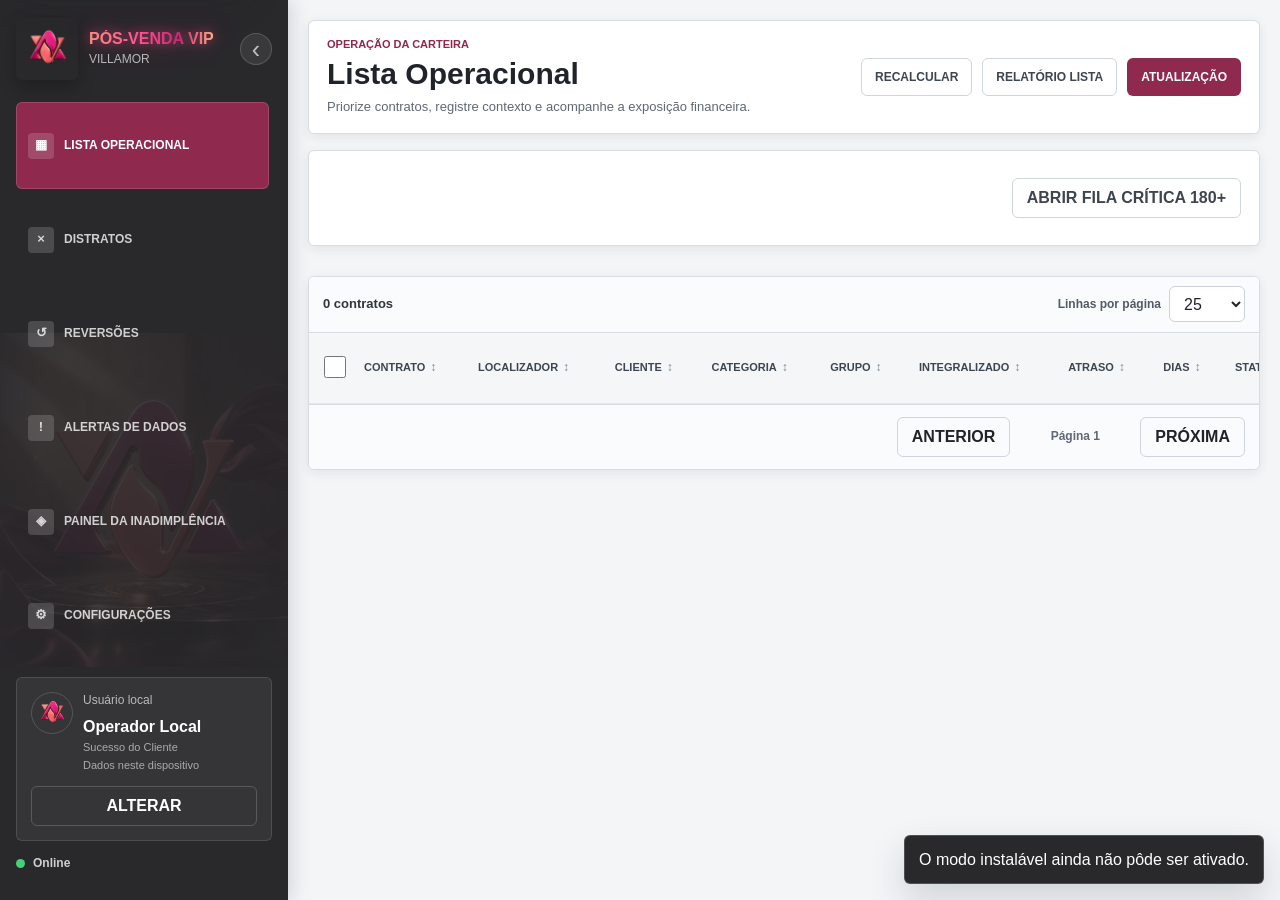
==== commit d9a7b7a0: "Publicar central administrativa de tratamento" ====
--- a/index.html
+++ b/index.html
@@ -15,10 +15,10 @@
   <link rel="preconnect" href="https://fonts.googleapis.com">
   <link rel="preconnect" href="https://fonts.gstatic.com" crossorigin>
   <link href="https://fonts.googleapis.com/css2?family=Inter:wght@400;500;600;700;800&display=swap" rel="stylesheet">
-  <link rel="stylesheet" href="css/style.css?v=20260626-3">
+  <link rel="stylesheet" href="css/style.css?v=20260701-1">
   <script src="vendor/chart.umd.min.js?v=4.4.7" defer></script>
   <script src="vendor/xlsx.full.min.js?v=0.20.3" defer></script>
-  <script src="js/app.js?v=20260626-3" type="module"></script>
+  <script src="js/app.js?v=20260701-1" type="module"></script>
 </head>
 <body data-active-tab="operational">
   <a class="skip-link" href="#mainContent">Ir para o conteúdo principal</a>
@@ -88,6 +88,10 @@
           <span class="nav-icon" aria-hidden="true">!</span>
           <span class="nav-label">ALERTAS DE DADOS</span>
         </button>
+        <button class="nav-tab" id="treatmentTab" type="button" data-tab-target="treatment" aria-controls="treatmentPanel" aria-label="Tratamento" title="Tratamento" hidden>
+          <span class="nav-icon" aria-hidden="true">T</span>
+          <span class="nav-label">TRATAMENTO</span>
+        </button>
         <button class="nav-tab" id="executiveTab" type="button" data-tab-target="executive" aria-controls="executivePanel" aria-label="Painel da Inadimplência" title="Painel da Inadimplência">
           <span class="nav-icon" aria-hidden="true">◈</span>
           <span class="nav-label">PAINEL DA INADIMPLÊNCIA</span>
@@ -129,7 +133,7 @@
           <p id="topbarDescription">Priorize contratos, registre contexto e acompanhe a exposição financeira.</p>
         </div>
         <div class="topbar-actions">
-          <button class="secondary-button contextual-action" id="refreshButton" type="button" data-tabs="operational terminations reversions health executive">Recalcular</button>
+          <button class="secondary-button contextual-action" id="refreshButton" type="button" data-tabs="operational terminations reversions health treatment executive">Recalcular</button>
           <button class="secondary-button contextual-action" id="operationalListReportButton" type="button" data-tabs="operational">Relatório Lista</button>
           <button class="primary-button contextual-action" id="newTerminationButton" type="button" data-tabs="terminations">Lançar distrato</button>
           <button class="secondary-button contextual-action" id="simulateTerminationButton" type="button" data-tabs="terminations">Simulação</button>
@@ -375,6 +379,67 @@
           <div class="metrics-row health-metrics" id="healthKpis" aria-live="polite"></div>
         </div>
         <div class="health-alerts" id="healthAlerts" aria-live="polite"></div>
+      </section>
+
+      <section class="tab-panel treatment-panel" id="treatmentPanel" role="region" aria-labelledby="treatmentTab" hidden>
+        <div class="treatment-safety-banner">
+          <div>
+            <p class="eyebrow">AMBIENTE ADMINISTRATIVO</p>
+            <h2>Central de Tratamento</h2>
+            <p>Analise evidências, valide regras e separe pendências que exigem decisão humana.</p>
+          </div>
+          <span class="treatment-isolation-badge">SEM IMPACTO NOS INDICADORES OFICIAIS</span>
+        </div>
+
+        <div class="metrics-row treatment-metrics" id="treatmentKpis" aria-live="polite"></div>
+        <div class="treatment-impact-panel" id="treatmentImpact" aria-live="polite"></div>
+
+        <div class="treatment-workspace">
+          <div class="treatment-toolbar">
+            <div class="treatment-toolbar-heading">
+              <div>
+                <p class="eyebrow">FILA DE ANÁLISE</p>
+                <h3>Inconsistências detectadas</h3>
+              </div>
+              <strong id="treatmentSummary">0 casos</strong>
+            </div>
+            <div class="treatment-filters">
+              <label>
+                Buscar
+                <input type="search" id="treatmentSearch" placeholder="Cliente, contrato ou localizador">
+              </label>
+              <label>
+                Regra
+                <select id="treatmentRuleFilter">
+                  <option value="all">Todas as regras</option>
+                  <option value="active-termination-conflict">Ativo com evidência de distrato</option>
+                  <option value="active-zero-integrated">Ativo com integralização zerada</option>
+                </select>
+              </label>
+              <label>
+                Situação
+                <select id="treatmentDecisionFilter">
+                  <option value="all">Todas</option>
+                  <option value="pending">Novos e pendentes</option>
+                  <option value="treated">Tratados</option>
+                  <option value="directorate">Levar à diretoria</option>
+                  <option value="kept">Manter dado original</option>
+                </select>
+              </label>
+              <label>
+                Confiança
+                <select id="treatmentConfidenceFilter">
+                  <option value="all">Todas</option>
+                  <option value="high">Alta</option>
+                  <option value="medium">Média</option>
+                  <option value="low">Baixa</option>
+                </select>
+              </label>
+              <button class="secondary-button" id="clearTreatmentFiltersButton" type="button">LIMPAR</button>
+            </div>
+          </div>
+          <div class="treatment-case-list" id="treatmentCaseList" aria-live="polite"></div>
+        </div>
       </section>
 
       <section class="tab-panel" id="executivePanel" role="region" aria-labelledby="executiveTab">
--- a/css/style.css
+++ b/css/style.css
@@ -2740,6 +2740,564 @@
 
 #terminationsPanel .data-table th:last-child {
   position: static;
+}
+
+/* Central administrativa de tratamento: resultados isolados da carteira oficial. */
+.treatment-panel {
+  display: grid;
+  gap: 14px;
+}
+
+.treatment-panel:not(.active) {
+  display: none;
+}
+
+.treatment-safety-banner,
+.treatment-impact-panel,
+.treatment-workspace {
+  border: 1px solid var(--line);
+  background: var(--surface);
+  box-shadow: var(--shadow-soft);
+}
+
+.treatment-safety-banner {
+  display: flex;
+  align-items: center;
+  justify-content: space-between;
+  gap: 24px;
+  min-height: 112px;
+  padding: 22px 24px;
+  border-left: 4px solid #1976a8;
+}
+
+.treatment-safety-banner h2,
+.treatment-toolbar-heading h3,
+.treatment-impact-heading h3 {
+  margin: 3px 0 5px;
+}
+
+.treatment-safety-banner p:last-child,
+.treatment-impact-heading p {
+  margin: 0;
+  color: var(--muted);
+  line-height: 1.45;
+}
+
+.treatment-isolation-badge {
+  flex: 0 0 auto;
+  max-width: 280px;
+  padding: 10px 12px;
+  border: 1px solid rgba(25, 118, 168, 0.3);
+  border-radius: 999px;
+  background: rgba(25, 118, 168, 0.08);
+  color: #145d82;
+  font-size: 11px;
+  font-weight: 800;
+  line-height: 1.35;
+  text-align: center;
+}
+
+.treatment-metrics {
+  grid-template-columns: repeat(5, minmax(0, 1fr));
+}
+
+.treatment-metrics .metric-card {
+  min-height: 116px;
+}
+
+.treatment-impact-panel {
+  padding: 20px;
+}
+
+.treatment-impact-heading,
+.treatment-toolbar-heading {
+  display: flex;
+  align-items: flex-end;
+  justify-content: space-between;
+  gap: 20px;
+}
+
+.treatment-impact-heading > p {
+  max-width: 560px;
+  text-align: right;
+}
+
+.treatment-impact-grid {
+  display: grid;
+  grid-template-columns: repeat(3, minmax(0, 1fr));
+  gap: 10px;
+  margin-top: 16px;
+}
+
+.treatment-impact-column {
+  min-width: 0;
+  padding: 16px;
+  border: 1px solid var(--line);
+  border-top: 3px solid #74808b;
+  background: var(--surface-soft);
+}
+
+.treatment-impact-column > div:first-child {
+  display: grid;
+  gap: 3px;
+}
+
+.treatment-impact-column small {
+  color: var(--muted);
+}
+
+.treatment-impact-validated {
+  border-top-color: var(--green);
+}
+
+.treatment-impact-potential {
+  border-top-color: #1976a8;
+}
+
+.treatment-impact-column dl {
+  display: grid;
+  gap: 8px;
+  margin: 14px 0 0;
+}
+
+.treatment-impact-column dl div {
+  display: flex;
+  align-items: baseline;
+  justify-content: space-between;
+  gap: 12px;
+  padding-top: 8px;
+  border-top: 1px solid var(--line);
+}
+
+.treatment-impact-column dt {
+  color: var(--muted);
+  font-size: 12px;
+}
+
+.treatment-impact-column dd {
+  margin: 0;
+  font-size: 14px;
+  font-weight: 800;
+  text-align: right;
+}
+
+.treatment-workspace {
+  overflow: hidden;
+}
+
+.treatment-toolbar {
+  display: grid;
+  gap: 16px;
+  padding: 20px;
+  border-bottom: 1px solid var(--line);
+}
+
+.treatment-toolbar-heading > strong {
+  color: var(--brand);
+}
+
+.treatment-filters {
+  display: grid;
+  grid-template-columns: minmax(220px, 1.5fr) repeat(3, minmax(155px, 1fr)) auto;
+  gap: 10px;
+  align-items: end;
+}
+
+.treatment-filters label,
+.treatment-note-field {
+  display: grid;
+  gap: 6px;
+  color: var(--muted);
+  font-size: 12px;
+  font-weight: 700;
+}
+
+.treatment-filters input,
+.treatment-filters select,
+.treatment-note-field textarea {
+  width: 100%;
+  min-height: 42px;
+  border: 1px solid var(--line);
+  border-radius: 6px;
+  background: var(--surface-strong);
+  color: var(--ink);
+}
+
+.treatment-filters input,
+.treatment-filters select {
+  padding: 0 11px;
+}
+
+.treatment-case-list {
+  display: grid;
+}
+
+.treatment-case {
+  border-bottom: 1px solid var(--line);
+  background: var(--surface);
+}
+
+.treatment-case:last-child {
+  border-bottom: 0;
+}
+
+.treatment-case > summary {
+  display: grid;
+  grid-template-columns: 5px minmax(210px, 0.9fr) minmax(300px, 1.6fr) 124px 122px;
+  gap: 14px;
+  align-items: center;
+  min-height: 82px;
+  padding: 14px 20px;
+  cursor: pointer;
+  list-style: none;
+}
+
+.treatment-case > summary::-webkit-details-marker {
+  display: none;
+}
+
+.treatment-case > summary:hover {
+  background: rgba(157, 42, 79, 0.035);
+}
+
+.treatment-case[open] > summary {
+  background: rgba(157, 42, 79, 0.055);
+}
+
+.treatment-case-severity {
+  align-self: stretch;
+  border-radius: 5px;
+  background: var(--amber);
+}
+
+.treatment-case-critical .treatment-case-severity {
+  background: var(--red);
+}
+
+.treatment-case-contract,
+.treatment-case-rule {
+  display: grid;
+  min-width: 0;
+  gap: 4px;
+}
+
+.treatment-case-contract strong,
+.treatment-case-rule strong,
+.treatment-case-contract small,
+.treatment-case-rule small {
+  overflow: hidden;
+  text-overflow: ellipsis;
+}
+
+.treatment-case-contract strong {
+  color: var(--ink);
+}
+
+.treatment-case-contract small,
+.treatment-case-rule small {
+  color: var(--muted);
+  line-height: 1.35;
+}
+
+.treatment-case-rule strong {
+  font-size: 13px;
+}
+
+.treatment-badge {
+  display: inline-flex;
+  align-items: center;
+  justify-content: center;
+  min-height: 30px;
+  padding: 5px 8px;
+  border: 1px solid var(--line);
+  border-radius: 999px;
+  font-size: 10px;
+  font-weight: 800;
+  line-height: 1.2;
+  text-align: center;
+}
+
+.treatment-confidence-high {
+  border-color: rgba(7, 148, 85, 0.35);
+  background: rgba(7, 148, 85, 0.1);
+  color: #087544;
+}
+
+.treatment-confidence-medium {
+  border-color: rgba(201, 130, 20, 0.4);
+  background: rgba(201, 130, 20, 0.1);
+  color: #8b590a;
+}
+
+.treatment-confidence-low,
+.treatment-decision-directorate {
+  border-color: rgba(50, 104, 184, 0.35);
+  background: rgba(50, 104, 184, 0.1);
+  color: #28568f;
+}
+
+.treatment-decision-treated {
+  border-color: rgba(7, 148, 85, 0.35);
+  background: rgba(7, 148, 85, 0.1);
+  color: #087544;
+}
+
+.treatment-decision-pending {
+  border-color: rgba(194, 47, 66, 0.28);
+  background: rgba(194, 47, 66, 0.08);
+  color: var(--red);
+}
+
+.treatment-decision-kept {
+  color: var(--muted);
+}
+
+.treatment-case-body {
+  display: grid;
+  gap: 16px;
+  padding: 0 20px 20px 39px;
+}
+
+.treatment-case-analysis {
+  display: grid;
+  grid-template-columns: 1.15fr 0.9fr 1.2fr;
+  gap: 10px;
+}
+
+.treatment-case-analysis section {
+  min-width: 0;
+  padding: 14px;
+  border: 1px solid var(--line);
+  background: var(--surface-soft);
+}
+
+.treatment-case-analysis p {
+  margin: 6px 0 0;
+  line-height: 1.5;
+}
+
+.treatment-case-analysis ul {
+  display: grid;
+  gap: 6px;
+  margin: 8px 0 0;
+  padding-left: 18px;
+  color: var(--muted);
+  font-size: 13px;
+  line-height: 1.4;
+}
+
+.treatment-proposal {
+  border-color: rgba(25, 118, 168, 0.28) !important;
+  background: rgba(25, 118, 168, 0.06) !important;
+}
+
+.treatment-proposal-impact {
+  display: flex;
+  flex-wrap: wrap;
+  gap: 7px;
+  margin-top: 12px;
+}
+
+.treatment-proposal-impact span {
+  padding: 6px 8px;
+  border: 1px solid rgba(25, 118, 168, 0.22);
+  border-radius: 5px;
+  background: var(--surface-strong);
+  color: var(--muted);
+  font-size: 11px;
+}
+
+.treatment-proposal-impact strong {
+  margin-left: 4px;
+  color: var(--ink);
+}
+
+.treatment-note-field textarea {
+  min-height: 70px;
+  padding: 10px 12px;
+  resize: vertical;
+}
+
+.treatment-case-footer {
+  display: flex;
+  align-items: center;
+  justify-content: space-between;
+  gap: 16px;
+}
+
+.treatment-case-footer > small {
+  color: var(--muted);
+}
+
+.treatment-case-actions {
+  display: flex;
+  flex-wrap: wrap;
+  justify-content: flex-end;
+  gap: 8px;
+}
+
+.treatment-case-actions button {
+  min-height: 38px;
+  padding: 8px 12px;
+  font-size: 11px;
+}
+
+.treatment-stale-warning,
+.treatment-system-warning {
+  display: flex;
+  gap: 10px;
+  padding: 11px 13px;
+  border: 1px solid rgba(194, 47, 66, 0.35);
+  background: rgba(194, 47, 66, 0.08);
+  color: var(--red);
+}
+
+.treatment-stale-warning {
+  align-items: baseline;
+}
+
+.treatment-system-warning {
+  margin: 14px;
+  flex-direction: column;
+}
+
+.treatment-empty-state {
+  display: grid;
+  place-items: center;
+  min-height: 180px;
+  padding: 24px;
+  color: var(--muted);
+  text-align: center;
+}
+
+[data-theme="dark"] .treatment-safety-banner,
+[data-theme="dark"] .treatment-impact-panel,
+[data-theme="dark"] .treatment-workspace,
+[data-theme="dark"] .treatment-case,
+[data-theme="dark"] .treatment-impact-column,
+[data-theme="dark"] .treatment-case-analysis section {
+  background: #24272b;
+}
+
+[data-theme="dark"] .treatment-isolation-badge,
+[data-theme="dark"] .treatment-proposal {
+  color: #9fd9f5;
+}
+
+[data-theme="dark"] .treatment-confidence-high,
+[data-theme="dark"] .treatment-decision-treated {
+  color: #65e5a5;
+}
+
+[data-theme="dark"] .treatment-confidence-medium {
+  color: #ffd36d;
+}
+
+[data-theme="dark"] .treatment-confidence-low,
+[data-theme="dark"] .treatment-decision-directorate {
+  color: #a9cbff;
+}
+
+@media (max-width: 1180px) {
+  .treatment-metrics {
+    grid-template-columns: repeat(3, minmax(0, 1fr));
+  }
+
+  .treatment-filters {
+    grid-template-columns: repeat(2, minmax(0, 1fr));
+  }
+
+  .treatment-case > summary {
+    grid-template-columns: 5px minmax(180px, 0.8fr) minmax(260px, 1.4fr) 112px;
+  }
+
+  .treatment-case > summary .treatment-badge:last-child {
+    grid-column: 2 / -1;
+    justify-self: start;
+  }
+}
+
+@media (max-width: 780px) {
+  .treatment-safety-banner,
+  .treatment-impact-heading,
+  .treatment-toolbar-heading,
+  .treatment-case-footer {
+    align-items: stretch;
+    flex-direction: column;
+  }
+
+  .treatment-isolation-badge {
+    max-width: none;
+  }
+
+  .treatment-impact-heading > p {
+    text-align: left;
+  }
+
+  .treatment-impact-grid,
+  .treatment-case-analysis {
+    grid-template-columns: 1fr;
+  }
+
+  .treatment-case > summary {
+    grid-template-columns: 5px minmax(0, 1fr) auto;
+    gap: 10px;
+  }
+
+  .treatment-case-rule {
+    grid-column: 2 / -1;
+  }
+
+  .treatment-case > summary .treatment-badge:last-child {
+    grid-column: auto;
+    justify-self: stretch;
+  }
+
+  .treatment-case-body {
+    padding: 0 14px 16px 29px;
+  }
+
+  .treatment-case-actions {
+    display: grid;
+    grid-template-columns: repeat(2, minmax(0, 1fr));
+  }
+
+  .treatment-case-actions button {
+    width: 100%;
+  }
+}
+
+@media (max-width: 520px) {
+  #treatmentKpis,
+  .treatment-filters {
+    grid-template-columns: 1fr 1fr;
+  }
+
+  #treatmentKpis .metric-card:last-child {
+    grid-column: 1 / -1;
+  }
+
+  .treatment-filters label:first-child,
+  .treatment-filters button {
+    grid-column: 1 / -1;
+  }
+
+  .treatment-case > summary {
+    grid-template-columns: 4px minmax(0, 1fr);
+  }
+
+  .treatment-case > summary .treatment-badge {
+    grid-column: 2;
+    justify-self: start;
+  }
+
+  .treatment-case > summary .treatment-badge:last-child {
+    grid-column: 2;
+  }
+
+  .treatment-case-actions {
+    grid-template-columns: 1fr;
+  }
 }
 
 #terminateDialog,
@@ -5139,6 +5697,16 @@
 }
 
 @media (min-width: 981px) {
+  .sidebar .nav-tabs {
+    flex: 1 1 auto;
+    min-height: 0;
+    padding-right: 3px;
+    overflow-y: auto;
+    overscroll-behavior: contain;
+    scrollbar-color: rgba(255, 255, 255, 0.22) transparent;
+    scrollbar-width: thin;
+  }
+
   body.navigation-collapsed .app-shell {
     grid-template-columns: 76px minmax(0, 1fr);
   }
